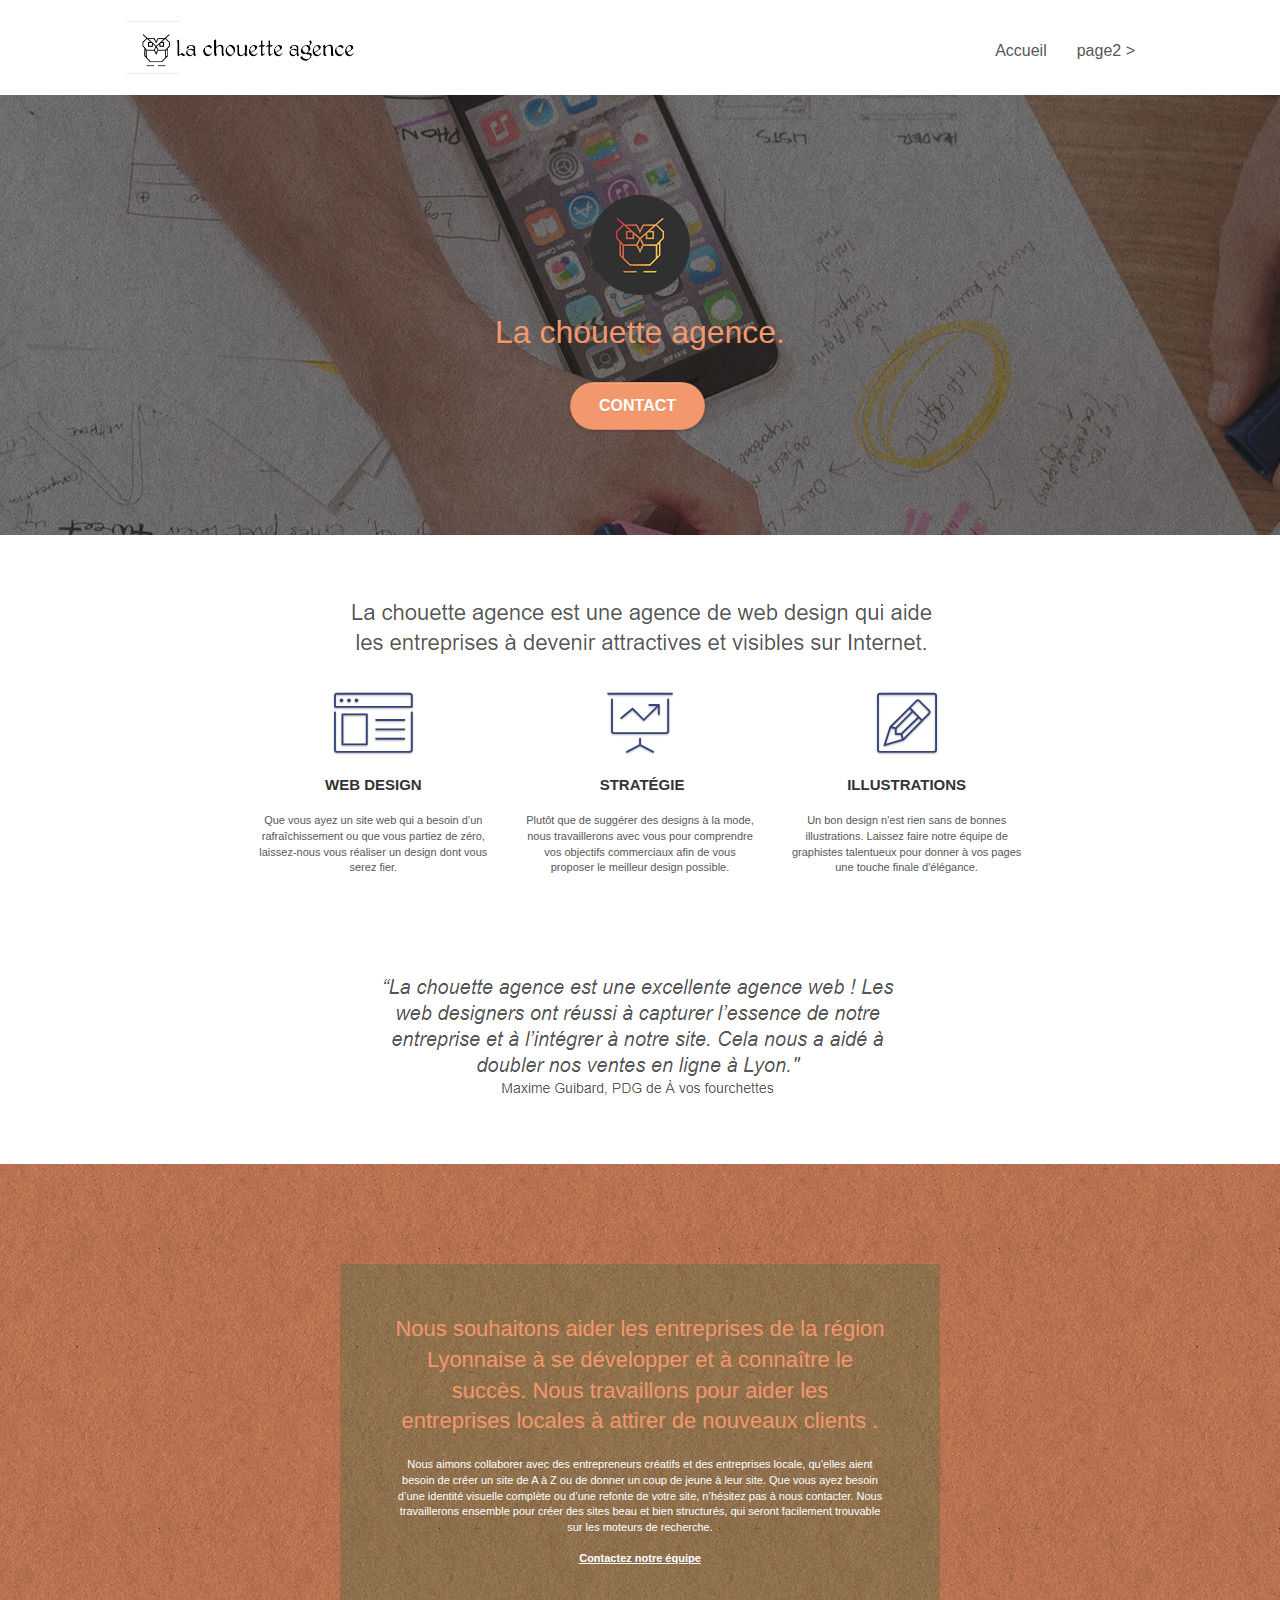
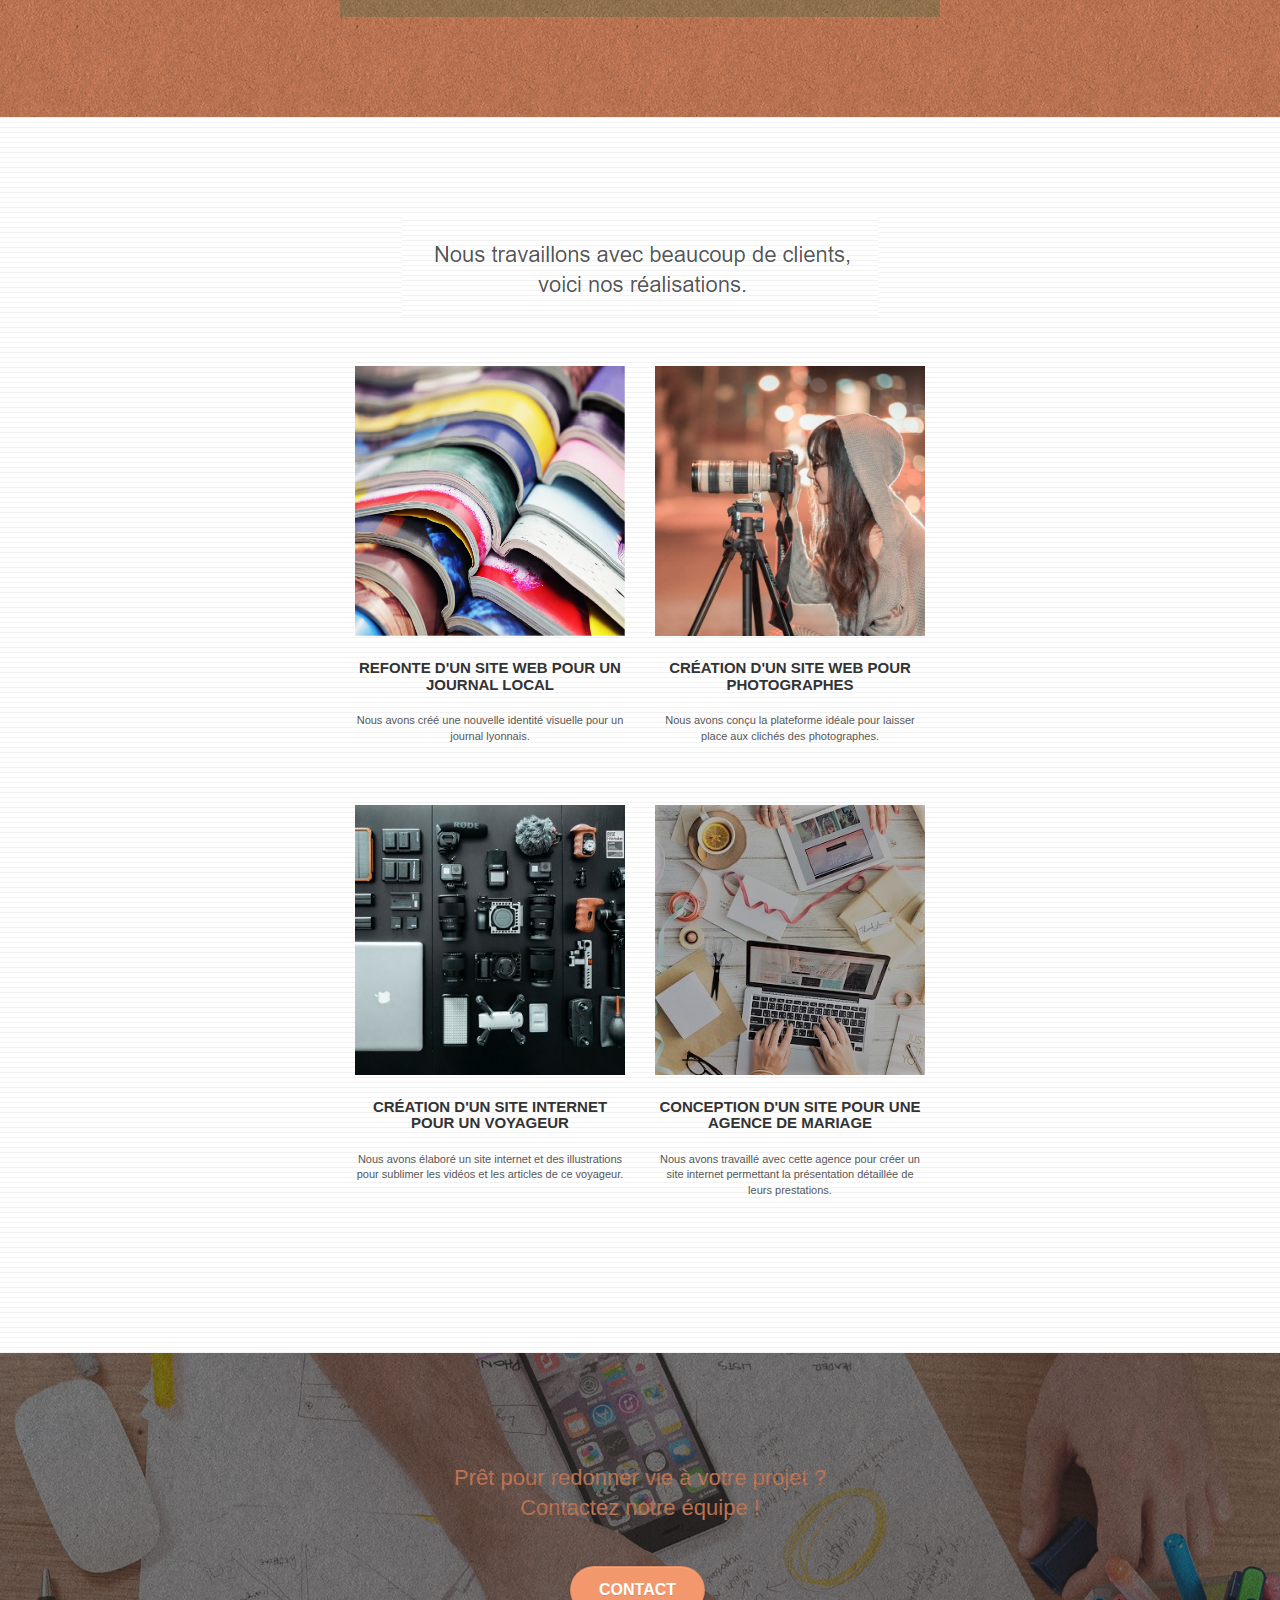
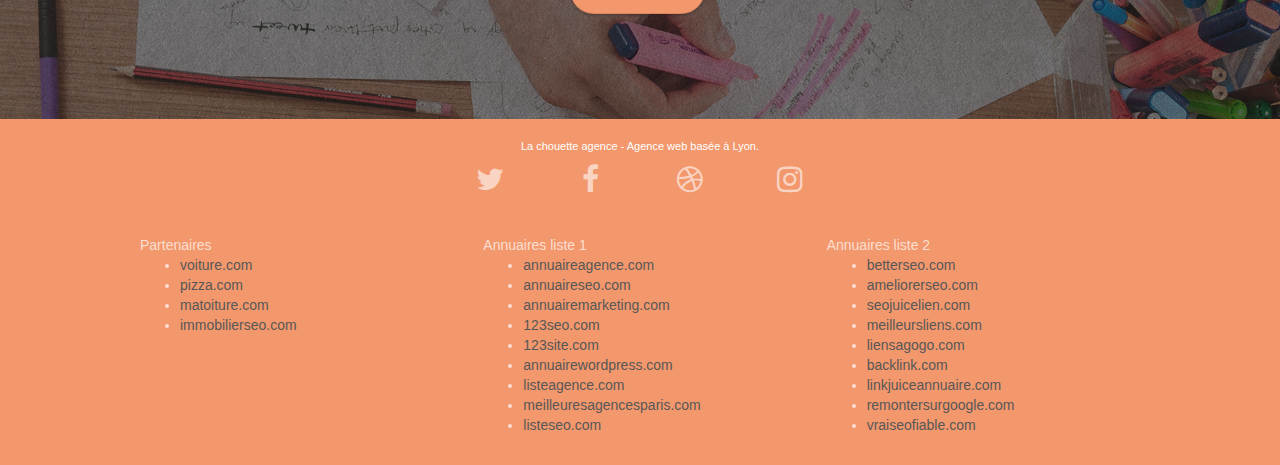
==== index.html @ 13bc39a5 "init with original files" ====
<!doctype html>
<html lang="Default">
<head>
    <meta charset="utf-8">
    <meta name="keywords" content="seo, google, site web, site internet, agence design paris, agence design, agence design,agence design,agence design,agence design,agence design,agence design,agence design,agence design">
    <meta name="description" content="">
    <meta name="viewport" content="width=device-width, initial-scale=1.0, viewport-fit=cover">
    <link rel="shortcut icon" type="image/png" href="favicon.jpg">
    
	<link rel="stylesheet" type="text/css" href="./css/bootstrap.css">
	<link rel="stylesheet" type="text/css" href="style.css">
	<link rel="stylesheet" type="text/css" href="./css/font-awesome.css">
	<link rel="stylesheet" type="text/css" href="./css/et-line.css">
	
    
	<script src="./js/jquery-2.1.0.js"></script>
	<script src="./js/bootstrap.js"></script>
	<script src="./js/blocs.js"></script>
	<script src="./js/jquery.touchSwipe.js" defer></script>
	<script src="./js/gmaps.js"></script>

    <title>.</title>

    
<!-- Analytics -->
 
<!-- Analytics END -->
    
</head>
<body>
<!-- Principal conteneur -->
<div class="page-container">
    
<!-- bloc-0 -->
<div class="bloc bgc-white l-bloc " id="bloc-0">
	<div class="container bloc-sm">

		<nav class="navbar row">
			<div class="navbar-header">
				<div class="keywords" style="color:#cccccc;font-size:1px;">Agence web à paris, stratégie web, web design, illustrations, design de site web, site web, web, internet, site internet, site</div>
				<a class="navbar-brand" href="index.html"><img src="img/la-chouette-agence.png" alt="paris web design logo agence web meilleure agence" height="40" /></a>
				<div class="keywords" style="color:#cccccc;font-size:1px;">Agence web à paris, stratégie web, web design, illustrations, design de site web, site web, web, internet, site internet, site</div>
				<button id="nav-toggle" type="button" class="ui-navbar-toggle navbar-toggle" data-toggle="collapse" data-target=".navbar-1">
					<span class="sr-only">Toggle navigation</span><span class="icon-bar"></span><span class="icon-bar"></span><span class="icon-bar"></span>
				</button>
			</div>
			<div class="collapse navbar-collapse navbar-1 special-dropdown-nav">
				<ul class="site-navigation nav navbar-nav">
					<li>
						<a href="index.html">Accueil</a>
					</li>
					<li>
					</li>
					<li>
						<a href="page2.html">page2 &gt;</a>
					</li>
				</ul>
			</div>
		</nav>
	</div>
</div>
<!-- bloc-0 END -->

<!-- bloc-1-presentation -->
<div class="bloc bgc-dark-slate-blue bg-banniere d-bloc bg-t-edge bloc-bg-texture texture-paper b-parallax" id="bloc-1-hero">
	<div class="container bloc-lg">
		<div class="row tight-width-whitespace">
			<div class="col-sm-12">
				<img src="img/logo.png" class="center-block image-resize-mode" width="100" alt="La chouette agence, agence web paris, création logo paris" />
				<h1 class="text-center hero-bloc-text tc-white ">
					La chouette agence.
				</h1>
				<div class="text-center">
					<a href="page2.html" class="btn btn-lg btn-clean btn-rd cta-hero btn-atomic-tangerine" id="cta-hero">Contact</a>
				</div>
			</div>
		</div>
	</div>
</div>
<!-- bloc-1-presentation END -->

<!-- bloc-2-services -->
<div class="bloc bgc-white l-bloc" id="bloc-2-services">
	<div class="container bloc-md">
		<div class="row">
			<div class="col-sm-12 text-center">
				<img alt="agence web, agence web paris, web design paris, stratégie web" src="img/title.png" />
			</div>
		</div>
		<div class="row voffset-lg med-width-whitespace">
			<div class="col-sm-4">
				<div class="text-center">
					<span class="et-icon-browser sm-shadow icon-dark-slate-blue icons icon-lg"></span>
				</div>
				<h3 class="mg-md text-center">
					Web design
				</h3>
				<p class="text-center ">
					Que vous ayez un site web qui a besoin d&rsquo;un rafraîchissement ou que vous partiez de zéro, laissez-nous vous réaliser un design dont vous serez fier.
				</p>
			</div>
			<div class="col-sm-4">
				<div class="text-center">
					<span class="et-icon-presentation sm-shadow icon-dark-slate-blue icons icon-lg"></span>
				</div>
				<h3 class="mg-md text-center">
					&nbsp;Stratégie
				</h3>
				<p class="text-center ">
					Plutôt que de suggérer des designs à la mode, nous travaillerons avec vous pour comprendre vos objectifs commerciaux afin de vous proposer le meilleur design possible.<br>
				</p>
			</div>
			<div class="col-sm-4">
				<div class="text-center">
					<span class="et-icon-edit sm-shadow icon-dark-slate-blue icons icon-lg"></span>
				</div>
				<h3 class="mg-md text-center">
					Illustrations
				</h3>
				<p class="text-center ">
					Un bon design n'est rien sans de bonnes illustrations. Laissez faire notre équipe de graphistes talentueux pour donner à vos pages une touche finale d'élégance.
				</p>
			</div>
		</div>
		<div class="row voffset-lg voffset">
			<div class="col-xs-12 col-md-8 col-md-offset-2 text-center">
				<img alt="agence web, agence web paris, web design paris, stratégie web" src="img/citation.png" />

			</div>
		</div>
	</div>
</div>
<!-- bloc-2-services END -->

<!-- bloc-3-what-i-do -->
<div class="bloc tc-white bgc-atomic-tangerine bg-presentation d-bloc bloc-bg-texture texture-paper b-parallax" id="bloc-3-what-i-do">
	<div class="container bloc-lg">
		<div class="row tight-width-whitespace black-background">
			<div class="col-sm-12">
				<h2 class="mg-md text-center tc-white">
					Nous souhaitons aider les entreprises de la région Lyonnaise à se développer et à connaître le succès. Nous travaillons pour aider les entreprises locales à attirer de nouveaux clients .<br>
				</h2>
				<p class="text-center white">
					Nous aimons collaborer avec des entrepreneurs créatifs et des entreprises locale, qu’elles aient besoin de créer un site de A à Z ou de donner un coup de jeune à leur site. Que vous ayez besoin d’une identité visuelle complète ou d’une refonte de votre site, n’hésitez pas à nous contacter. Nous travaillerons ensemble pour créer des sites beau et bien structurés, qui seront facilement trouvable sur les moteurs de recherche. <br><br><a class="ltc-white bold-link" href="page2.html">Contactez notre équipe</a><br>
				</p>
			</div>
		</div>
	</div>
</div>
<!-- bloc-3-what-i-do END -->

<!-- bloc-4-portfolio -->
<div class="bloc bgc-white bg-lines-h2-bg bg-repeat l-bloc" id="bloc-4-portfolio">
	<div class="container bloc-lg">
		<div class="row">
			<div class="col-sm-12 text-center">
				<img alt="agence web, agence web paris, web design paris, stratégie web" src="img/title2.png" />
			</div>
		</div>
		<div class="row tight-width-whitespace portfolio-row">
			<div class="col-sm-6">
				<a href="#" data-lightbox="img/1.jpg" data-gallery-id="gallery-1" data-caption="Refonte d'un site web pour un journal local" data-frame="snapshot-lb"><img src="img/1.jpg" alt="paris web design logo agence web meilleure agence et refonte site web journal" class="img-responsive portfolio-thumb" /></a>
				<h3 class="mg-md text-center">
					Refonte d'un site web pour un journal local
				</h3>
				<p class="text-center">
					Nous avons créé une nouvelle identité visuelle pour un journal lyonnais.
				</p>
			</div>
			<div class="col-sm-6">
				<a href="#" data-lightbox="img/2.jpg" data-gallery-id="gallery-1" data-caption="Création d'un site web pour photographes" data-frame="snapshot-lb"><img src="img/2.jpg" class="img-responsive portfolio-thumb" alt="paris web design logo agence web meilleure agence, Création d'un site web pour photographes" /></a>
				<h3 class="mg-md text-center">
					Création d'un site web pour photographes
				</h3>
				<p class="text-center">
					Nous avons conçu la plateforme idéale pour laisser place aux clichés des photographes.
				</p>
			</div>
		</div>
		<div class="row tight-width-whitespace portfolio-row">
			<div class="col-sm-6">
				<a href="#" data-lightbox="img/3.bmp" data-gallery-id="gallery-1" data-caption="Création d'un site internet pour un voyageur" data-frame="snapshot-lb"><img src="img/3.bmp" class="img-responsive portfolio-thumb" alt="paris web design logo agence web meilleure agence, Création d'un site web pour voyageur"/></a>
				<h3 class="mg-md text-center">
					Création d'un site internet pour un voyageur
				</h3>
				<p class="text-center">
					Nous avons élaboré un site internet et des illustrations pour sublimer les vidéos et les articles de ce voyageur.
				</p>
			</div>
			<div class="col-sm-6">
				<a href="#" data-lightbox="img/4.bmp" data-gallery-id="gallery-1" data-caption="Conception d'un site pour une agence de mariage" data-frame="snapshot-lb"><img src="img/4.bmp" class="img-responsive portfolio-thumb" alt="paris web design logo agence web meilleure agence, Création d'un site web pour agence de mariage" /></a>
				<h3 class="mg-md text-center">
					Conception d'un site pour une agence de mariage
				</h3>
				<p class="text-center">
					Nous avons travaillé avec cette agence pour créer un site internet permettant la présentation détaillée de leurs prestations.
				</p>
			</div>
		</div>
	</div>
</div>
<!-- bloc-4-portfolio END -->

<!-- bloc-5-cta -->
<div class="bloc bgc-dark-slate-blue bg-banniere d-bloc bloc-bg-texture texture-paper" id="bloc-5-cta">
	<div class="container bloc-lg">
		<div class="row">
			<h2 class="mg-md text-center tc-white">
				Prêt pour redonner vie à votre projet ?<br>Contactez notre équipe !
			</h2>
			<div class="col-sm-12 text-center">
				<a href="page2.html" class="btn btn-atomic-tangerine btn-clean btn-rd btn-lg cta-hero">Contact</a>
			</div>
		</div>
	</div>
</div>
<!-- bloc-5-cta END -->

<!-- Footer - bloc-8 -->
<div class="bloc bgc-atomic-tangerine d-bloc" id="bloc-8">
	<div class="container bloc-sm">
		<div class="row">
			<div class="col-sm-12">
				<p class="text-center white">
					La chouette agence - Agence web basée à Lyon.<br>
				</p>
				<div class="row row-no-gutters social">
					<div class="col-sm-3">
						<div class="text-center">
							<a class="social" href="index.html"><span class="fa fa-twitter icon-md"></span></a>
						</div>
					</div>
					<div class="col-sm-3">
						<div class="text-center">
							<a class="social" href="index.html"><span class="fa fa-facebook icon-md"></span></a>
						</div>
					</div>
					<div class="col-sm-3">
						<div class="text-center">
							<a class="social" href="index.html"><span class="fa fa-dribbble icon-md"></span></a>
						</div>
					</div>
					<div class="col-sm-3">
						<div class="text-center">
							<a class="social" href="index.html"><span class="fa fa-instagram icon-md"></span></a>
						</div>
					</div>
					<div class="keywords" style="color:#F3976C;">Agence web à paris, stratégie web, web design, illustrations, design de site web, site web, web, internet, site internet, site</div>
				</div>
				<div class="row">
					<div class="col-sm-4">
						Partenaires
							<ul>
								<li><a href="voiture.com">voiture.com</a></li>
								<li><a href="pizza.com">pizza.com</a></li>
								<li><a href="matoiture.com">matoiture.com</a></li>
								<li><a href="immobilierseo.com">immobilierseo.com</a></li>
							</ul>		
					</div>
					<div class="col-sm-4">
						Annuaires liste 1
						<ul>
							<li><a href="annuaireagence.com">annuaireagence.com</a></li>
							<li><a href="annuaireseo.com">annuaireseo.com</a></li>
							<li><a href="annuairemarketing.com">annuairemarketing.com</a></li>
							<li><a href="123seoture.com">123seo.com</a></li>
							<li><a href="123site.com">123site.com</a></li>
							<li><a href="annuairewordpress.com">annuairewordpress.com</a></li>
							<li><a href="listeagence.com">listeagence.com</a></li>
							<li><a href="meilleuresagencesparis.com">meilleuresagencesparis.com</a></li>
							<li><a href="listeseo.com">listeseo.com</a></li>
						</ul>
					</div>
					<div class="col-sm-4">
						Annuaires liste 2
						<ul>
							<li><a href="betterseo.com">betterseo.com</a></li>
							<li><a href="ameliorerseo.com">ameliorerseo.com</a></li>
							<li><a href="seojuicelien.com">seojuicelien.com</a></li>
							<li><a href="meilleursliens.com">meilleursliens.com</a></li>
							<li><a href="liensagogo.com">liensagogo.com</a></li>
							<li><a href="backlink.com">backlink.com</a></li>
							<li><a href="linkjuiceannuaire.com">linkjuiceannuaire.com</a></li>
							<li><a href="remontersurgoogle.com">remontersurgoogle.com</a></li>
							<li><a href="vraiseofiable.com">vraiseofiable.com</a></li>
						</ul>
					</div>
				</div>
			</div>
		</div>
	</div>
</div>
<!-- Footer - bloc-8 END -->

</div>
<!-- Principal conteneur END -->
    

</body>
</html>
---- style.css ----
body {
    margin: 0;
    padding: 0;
    background: #FFF;
    overflow-x: hidden;
    -webkit-font-smoothing: antialiased;
    -moz-osx-font-smoothing: grayscale;
}

a,
button {
    transition: all .3s ease-in-out;
    outline: none!important;
}

a:hover {
    text-decoration: none;
    cursor: pointer;
}

#page-loading-blocs-notifaction {
    position: fixed;
    top: 0;
    bottom: 0;
    width: 100%;
    z-index: 100000;
    background: #FFFFFF url("img/pageload-spinner.gif") no-repeat center center;
}

.bloc {
    width: 100%;
    clear: both;
    background: 50% 50% no-repeat;
    padding: 0 50px;
    -webkit-background-size: cover;
    -moz-background-size: cover;
    -o-background-size: cover;
    background-size: cover;
    position: relative;
}

.bloc .container {
    padding-left: 0;
    padding-right: 0;
}

.bloc-lg {
    padding: 100px 50px;
}

.bloc-md {
    padding: 50px;
}

.bloc-sm {
    padding: 20px 50px;
}

.bg-center,
.bg-l-edge,
.bg-r-edge,
.bg-t-edge,
.bg-b-edge,
.bg-tl-edge,
.bg-bl-edge,
.bg-tr-edge,
.bg-br-edge,
.bg-repeat {
    -webkit-background-size: auto!important;
    -moz-background-size: auto!important;
    -o-background-size: auto!important;
    background-size: auto!important;
}

.bg-repeat {
    background: repeat;
}

.bg-t-edge {
    background: top no-repeat;
}

.bloc-bg-texture::before {
    content: "";
    background-size: 2px 2px;
    position: absolute;
    top: 0;
    bottom: 0;
    left: 0;
    right: 0;
}

.texture-paper::before {
    background: url("img/texture-paper.png");
    background-size: 280px 280px;
}

.b-parallax {
    background-attachment: fixed;
}

.d-bloc {
    color: rgba(255, 255, 255, .7);
}

.d-bloc button:hover {
    color: rgba(255, 255, 255, .9);
}

.d-bloc .icon-round,
.d-bloc .icon-square,
.d-bloc .icon-rounded,
.d-bloc .icon-semi-rounded-a,
.d-bloc .icon-semi-rounded-b {
    border-color: rgba(255, 255, 255, .9);
}

.d-bloc .divider-h span {
    border-color: rgba(255, 255, 255, .2);
}

.d-bloc .a-btn,
.d-bloc .navbar a,
.d-bloc .navbar-brand,
.d-bloc a .icon-sm,
.d-bloc a .icon-md,
.d-bloc a .icon-lg,
.d-bloc a .icon-xl,
.d-bloc h1 a,
.d-bloc h2 a,
.d-bloc h3 a,
.d-bloc h4 a,
.d-bloc h5 a,
.d-bloc h6 a,
.d-bloc p a {
    color: rgba(255, 255, 255, .6);
}

.d-bloc .a-btn:hover,
.d-bloc .navbar a:hover,
.d-bloc .navbar-brand:hover,
.d-bloc a:hover .icon-sm,
.d-bloc a:hover .icon-md,
.d-bloc a:hover .icon-lg,
.d-bloc a:hover .icon-xl,
.d-bloc h1 a:hover,
.d-bloc h2 a:hover,
.d-bloc h3 a:hover,
.d-bloc h4 a:hover,
.d-bloc h5 a:hover,
.d-bloc h6 a:hover,
.d-bloc p a:hover {
    color: rgba(255, 255, 255, 1);
}

.d-bloc .navbar-toggle .icon-bar {
    background: rgba(255, 255, 255, 1);
}

.d-bloc .btn-wire,
.d-bloc .btn-wire:hover {
    color: rgba(255, 255, 255, 1);
    border-color: rgba(255, 255, 255, 1);
}

.d-bloc .panel {
    color: rgba(0, 0, 0, .5);
}

.d-bloc .panel button:hover {
    color: rgba(0, 0, 0, .7);
}

.d-bloc .panel icon {
    border-color: rgba(0, 0, 0, .7);
}

.d-bloc .panel .divider-h span {
    border-color: rgba(0, 0, 0, .1);
}

.d-bloc .panel .a-btn {
    color: rgba(0, 0, 0, .6);
}

.d-bloc .panel .a-btn:hover {
    color: rgba(0, 0, 0, 1);
}

.d-bloc .panel .btn-wire,
.d-bloc .panel .btn-wire:hover {
    color: rgba(0, 0, 0, .7);
    border-color: rgba(0, 0, 0, .3);
}

.d-bloc .panel,
.l-bloc {
    color: rgba(0, 0, 0, .5);
}

.d-bloc .panel button:hover,
.l-bloc button:hover {
    color: rgba(0, 0, 0, .7);
}

.l-bloc .icon-round,
.l-bloc .icon-square,
.l-bloc .icon-rounded,
.l-bloc .icon-semi-rounded-a,
.l-bloc .icon-semi-rounded-b {
    border-color: rgba(0, 0, 0, .7);
}

.d-bloc .panel .divider-h span,
.l-bloc .divider-h span {
    border-color: rgba(0, 0, 0, .1);
}

.d-bloc .panel .a-btn,
.l-bloc .a-btn,
.l-bloc .navbar a,
.l-bloc .navbar-brand,
.l-bloc a .icon-sm,
.l-bloc a .icon-md,
.l-bloc a .icon-lg,
.l-bloc a .icon-xl,
.l-bloc h1 a,
.l-bloc h2 a,
.l-bloc h3 a,
.l-bloc h4 a,
.l-bloc h5 a,
.l-bloc h6 a,
.l-bloc p a {
    color: rgba(0, 0, 0, .6);
}

.d-bloc .panel .a-btn:hover,
.l-bloc .a-btn:hover,
.l-bloc .navbar a:hover,
.l-bloc .navbar-brand:hover,
.l-bloc a:hover .icon-sm,
.l-bloc a:hover .icon-md,
.l-bloc a:hover .icon-lg,
.l-bloc a:hover .icon-xl,
.l-bloc h1 a:hover,
.l-bloc h2 a:hover,
.l-bloc h3 a:hover,
.l-bloc h4 a:hover,
.l-bloc h5 a:hover,
.l-bloc h6 a:hover,
.l-bloc p a:hover {
    color: rgba(0, 0, 0, 1);
}

.l-bloc .navbar-toggle .icon-bar {
    color: rgba(0, 0, 0, .6);
}

.d-bloc .panel .btn-wire,
.d-bloc .panel .btn-wire:hover,
.l-bloc .btn-wire,
.l-bloc .btn-wire:hover {
    color: rgba(0, 0, 0, .7);
    border-color: rgba(0, 0, 0, .3);
}

.voffset {
    margin-top: 30px;
}

.voffset-lg {
    margin-top: 80px;
}

.row-no-gutters {
    margin-right: 0;
    margin-left: 0;
}

.row.row-no-gutters > [class^="col-"],
.row.row-no-gutters > [class*=" col-"] {
    padding-right: 0;
    padding-left: 0;
}

#bloc-1-hero h1 {
    font-size: 32px;
}

.navbar {
    margin-bottom: 0;
    z-index: 1;
}

.navbar-brand {
    height: auto;
    padding: 3px 15px;
    font-size: 25px;
    font-weight: normal;
    font-weight: 600;
    line-height: 44px;
}

.navbar-brand img {
    max-height: 200px;
    margin: 0 5px 0 0;
    display: inline;
}

.navbar-brand img[src$=svg] {
    min-width: 100px;
}

.nav-center .navbar-brand img {
    margin: 0;
}

.navbar .nav {
    padding-top: 2px;
    margin-right: -16px;
    float: right;
    z-index: 1;
}

.nav > li {
    float: left;
    margin-top: 4px;
    font-size: 16px;
}

.navbar-nav .open .dropdown-menu > li > a {
    text-align: inherit;
}

.nav > li a:hover,
.nav > li a:focus {
    background: transparent;
}

.navbar-toggle {
    margin: 10px 10px 0 0;
    border: 0px;
}

.navbar-toggle:hover {
    background: transparent!important;
}

.navbar-toggle .icon-bar {
    background-color: rgba(0, 0, 0, .5);
    width: 26px;
}

.nav-invert .navbar .nav {
    float: left;
}

.nav-invert .navbar-header,
.nav-invert .navbar-brand {
    float: right;
    position: relative;
    z-index: 2;
}

@media (min-width: 768px) {
    .site-navigation {
        position: absolute;
        top: 50%;
        right: 20px;
        transform: translate(0, -50%);
        -webkit-transform: translateY(-50%);
    }
    .nav > li .dropdown-menu a,
    .nav > li .dropdown-menu a:hover {
        color: #484848;
    }
    .nav-invert .site-navigation {
        left: 0;
        right: 0;
    }
    .nav-center {
        text-align: center;
    }
    .nav-center .navbar-header {
        width: 100%;
    }
    .nav-center .navbar-header,
    .nav-center .navbar-brand,
    .nav-center .nav > li {
        float: none;
        display: inline-block;
    }
    .nav-center .site-navigation {
        position: relative;
        width: 100%;
        right: 0;
        margin-right: 0px;
        margin-top: 20px;
    }
    .nav-center.mini-nav .navbar-toggle {
        float: none;
        margin: 10px auto 0;
    }
}

.nav > li > .dropdown a {
    background: none!important;
    display: block;
    padding: 14px 15px;
}

nav .caret {
    margin: 0 5px;
}

.dropdown-menu .dropdown-menu {
    top: -8px;
    left: 100%;
}

.dropdown-menu .dropmenu-flow-right {
    top: 100%;
    left: 0;
    margin-left: -1px;
    border-top-left-radius: 0;
    border-top-right-radius: 0;
}

.dropdown-menu .dropdown span {
    border: 4px solid black;
    border-top-color: transparent;
    border-right-color: transparent;
    border-bottom-color: transparent;
    margin: 6px -5px 0 0!important;
    float: right;
}

.mg-md {
    margin-top: 10px;
    margin-bottom: 20px;
}

.mg-lg {
    margin-top: 10px;
    margin-bottom: 40px;
}

.btn {
    margin: 0 5px 5px 0;
}

.btn.pull-right {
    margin: 0 0 5px 5px;
}

.btn-d,
.btn-d:hover,
.btn-d:focus {
    color: #FFF;
    background: rgba(0, 0, 0, .3);
}

button {
    outline: none!important;
}

.btn-rd {
    border-radius: 40px;
}

.btn-clean {
    border: 1px solid rgba(0, 0, 0, .08);
    border-bottom-color: rgba(0, 0, 0, .1);
    text-shadow: 0 1px 0 rgba(0, 0, 1, .1);
    box-shadow: 0 1px 3px rgba(0, 0, 1, .25), inset 0 1px 0 0 rgba(255, 255, 255, .15);
}

.icon-md {
    font-size: 30px!important;
}

.icon-lg {
    font-size: 60px!important;
}

.sm-shadow {
    text-shadow: 0 1px 2px rgba(0, 0, 0, .3);
}

.panel-sq,
.panel-sq .panel-heading,
.panel-sq .panel-footer {
    border-radius: 0;
}

.panel-rd {
    border-radius: 30px;
}

.panel-rd .panel-heading {
    border-radius: 29px 29px 0 0;
}

.panel-rd .panel-footer {
    border-radius: 0 0 29px 29px;
}

.form-control {
    border-color: rgba(0, 0, 0, .1);
    box-shadow: none;
}

.scrollToTop {
    width: 40px;
    height: 40px;
    position: fixed;
    bottom: 20px;
    right: 20px;
    opacity: 0;
    z-index: 500;
    transition: all .3s ease-in-out;
}

.scrollToTop span {
    margin-top: 6px;
}

.showScrollTop {
    font-size: 14px;
    opacity: 1;
}

a[data-lightbox] {
    position: relative;
    display: block;
    text-align: center;
}

a[data-lightbox]:hover::before {
    content: "+";
    font-family: "HelveticaNeue-Light", "Helvetica Neue Light", "Helvetica Neue", Helvetica, Arial;
    font-size: 32px;
    width: 50px;
    height: 50px;
    margin-left: -25px;
    border-radius: 50%;
    background: rgba(0, 0, 0, .6);
    color: #FFF;
    font-weight: 100;
    z-index: 1;
    position: absolute;
    top: 50%;
    transform: translateY(-50%);
    -webkit-transform: translateY(-50%);
}

a[data-lightbox]:hover img {
    opacity: 0.6;
    -webkit-animation-fill-mode: none;
    animation-fill-mode: none;
}

#lightbox-modal {
    display: flex;
    align-items: center;
}

#lightbox-modal .modal-dialog {
    width: 90%;
    max-width: 900px;
    margin: 0 auto 0;
}

#lightbox-modal .modal-dialog img {
    max-height: 90vh;
    margin: 0 auto;
}

.lightbox-caption {
    padding: 20px;
    color: #FFF;
    background: rgba(0, 0, 0, .5);
    position: absolute;
    left: 15px;
    right: 15px;
    bottom: 5px;
}

.close-lightbox {
    color: #FFF;
    font-size: 30px;
    position: absolute;
    top: 20px;
    right: 20px;
    z-index: 20;
    background: rgba(0, 0, 0, .5);
    border: none;
    line-height: 30px;
    padding: 0 9px 5px;
    opacity: 0.3;
}

.close-lightbox:hover,
.next-lightbox:hover,
.prev-lightbox:hover {
    opacity: 1.0;
    color: #FFF;
}

.next-lightbox,
.prev-lightbox {
    font-size: 20px;
    color: rgba(255, 255, 255, .9);
    background: rgba(0, 0, 0, .5);
    transition: all .2s ease-in-out;
    position: absolute;
    top: 45%;
    z-index: 1;
    opacity: 0.4;
}

.next-lightbox {
    padding: 6px 8px 1px 13px;
    right: 25px;
}

.prev-lightbox {
    padding: 6px 13px 1px 10px;
    left: 25px;
}

.snapshot-lb .modal-body {
    padding-bottom: 45px;
}

.snapshot-lb .lightbox-caption {
    padding: 0;
    color: rgba(0, 0, 0, .5);
    background: none;
}

h1,
h2,
h3,
h4,
h5,
h6,
p,
label,
.btn,
a {
    font-family: "helvetica";
    font-weight: 400;
    color: #575757!important;
}

.container {
    max-width: 1000px;
}

.hero-bloc-text {
    font-size: 38px;
}

.hero-bloc-text-sub {
    font-size: 36px;
}

.statement-bloc-text {
    line-height: 26px;
    font-style: italic;
    font-size: 20px;
    text-align: center;
    font-weight: lighter;
    max-width: 520px;
    margin: auto auto auto auto;
}

p {
    font-size: 11px;
}

.tight-width-whitespace {
    max-width: 600px;
    margin: auto auto auto auto;
}

.h1 {
    font-size: 20px;
    font-family: "Open Sans";
}

.cta-hero {
    margin-top: 22px;
    color: #FFFFFF!important;
    text-transform: uppercase;
    padding: 12px 28px 12px 28px;
    font-size: 16px;
    font-weight: 700;
}

.social {
    max-width: 400px;
    margin: auto auto auto auto;
}

h2 {
    font-size: 22px;
    line-height: 1.4em;
}

h3 {
    font-size: 15px;
    text-transform: uppercase;
    font-weight: 700;
    color: #333333!important;
}

.med-width-whitespace {
    max-width: 800px;
    margin: auto auto auto auto;
    box-shadow: 0px 0px 0px #000000;
}

h1 {
    color: #333333!important;
}

h4 {
    color: #333333!important;
}

.icons {
    margin-bottom: 14px;
    margin-top: 24px;
}

.white {
    color: #FFFFFF!important;
}

.portfolio-thumb {
    margin-bottom: 24px;
}

.portfolio-row {
    margin-bottom: 44px;
    margin-top: 50px;
}

.avatar {
    box-shadow: 0px 4px 9px rgba(0, 0, 0, 0.3);
}

.black-background {
    background-color: rgba(165, 147, 99, 0.7);
    padding: 40px 40px 40px 40px;
}

.bold-link {
    font-weight: 900;
    text-decoration: underline!important;
}

.bgc-white {
    background-color: #FFFFFF;
}

.bgc-dark-slate-blue {
    background-color: #364577;
}

.bgc-atomic-tangerine {
    background-color: #F3976C;
}

.tc-white {
    color: #F3976C!important;
}

.btn-atomic-tangerine {
    background: #F3976C;
    color: #FFFFFF!important;
}

.btn-atomic-tangerine:hover {
    background: #c27956!important;
    color: #FFFFFF!important;
}

.ltc-white {
    color: #FFFFFF!important;
}

.ltc-white:hover {
    color: #cccccc!important;
}

.ltc-atomic-tangerine {
    color: #F3976C!important;
}

.ltc-atomic-tangerine:hover {
    color: #c27956!important;
}

.icon-dark-slate-blue {
    color: #364577!important;
    border-color: #364577!important;
}

.bg-dots-bg {
    background-image: url("img/dots-bg.png");
}

.bg-lines-h2-bg {
    background-image: url("img/lines-h2-bg.png");
}

.bg-banniere {
    background-image: url("img/la-chouette-agence-banniere.jpg");
}

.bg-presentation {
    background-image: url("img/image-de-presentation.bmp");
}

@media (max-width: 1024px) {
    .bloc {
        padding-left: 20px;
        padding-right: 20px;
    }
    .bloc.full-width-bloc,
    .bloc-tile-2.full-width-bloc .container,
    .bloc-tile-3.full-width-bloc .container,
    .bloc-tile-4.full-width-bloc .container {
        padding-left: 0;
        padding-right: 0;
    }
}

@media (max-width: 992px) and (min-width: 768px) {
    .navbar .nav {
        max-width: 80%
    }
    .nav-center.navbar .nav {
        max-width: 100%
    }
}

@media only screen and (min-device-width: 768px) and (max-device-width: 1024px) and (orientation: landscape) {
    .b-parallax {
        background-attachment: scroll;
    }
}

@media only screen and (min-device-width: 1024px) and (max-device-width: 1366px) and (-webkit-min-device-pixel-ratio: 1.5) {
    .b-parallax {
        background-attachment: scroll;
    }
}

@media (max-width: 991px) {
    .container {
        width: 100%;
    }
    .b-parallax {
        background-attachment: scroll;
    }
    .page-container,
    #hero-bloc {
        overflow-x: hidden;
        position: relative;
    }
    .bloc {
        padding-left: constant(safe-area-inset-left);
        padding-right: constant(safe-area-inset-right);
    }
    .bloc-group,
    .bloc-group .bloc {
        display: block;
        width: 100%;
    }
    .bloc-fill-screen .fill-bloc-top-edge,
    .bloc-fill-screen .fill-bloc-bottom-edge {
        padding: 0 20px;
        padding-left: constant(safe-area-inset-left);
        padding-right: constant(safe-area-inset-right);
    }
}

@media (max-width: 767px) {
    .page-container {
        overflow-x: hidden;
        position: relative;
    }
    h1,
    h2,
    h3,
    h4,
    h5,
    h6,
    p,
    #disqus_thread {
        padding-left: 10px!important;
        padding-right: 10px!important;
    }
    .b-parallax {
        background-attachment: scroll;
    }
    .navbar .nav {
        padding-top: 0;
        border-top: 1px solid rgba(0, 0, 0, .2);
        float: none!important;
    }
    .navbar.row {
        margin-left: 0;
        margin-right: 0;
    }
    .site-navigation {
        position: inherit;
        transform: none;
        -webkit-transform: none;
        -ms-transform: none;
    }
    .nav > li {
        margin-top: 0;
        border-bottom: 1px solid rgba(0, 0, 0, .1);
        background: rgba(0, 0, 0, .05);
        text-align: left;
        padding-left: 15px;
        width: 100%;
    }
    .nav > li:hover {
        background: rgba(0, 0, 0, .08);
    }
    .dropdown .dropdown a .caret {
        float: none;
        margin: 5px 0 0 10px!important;
        border: 4px solid black;
        border-bottom-color: transparent;
        border-right-color: transparent;
        border-left-color: transparent;
    }
    #hero-bloc .navbar .nav {
        background: rgba(0, 0, 0, .8);
    }
    #hero-bloc .navbar .nav a {
        color: rgba(255, 255, 255, .6);
    }
    .hero {
        padding: 50px 0;
    }
    .hero-nav {
        left: -1px;
        right: -1px;
    }
    .navbar-collapse {
        padding: 0;
        overflow-x: hidden;
        -webkit-box-shadow: none;
        box-shadow: none;
    }
    .navbar-brand img {
        max-height: 40px;
        width: auto;
    }
    .nav-invert .navbar-header {
        float: none;
        width: 100%;
    }
    .nav-invert .navbar-toggle {
        float: left;
        margin-left: 10px;
    }
    .bloc {
        padding-left: 0;
        padding-right: 0;
    }
    .bloc-xxl,
    .bloc-xl,
    .bloc-lg {
        padding: 40px 0;
    }
    .bloc-sm,
    .bloc-md {
        padding-left: 0;
        padding-right: 0;
    }
    .bloc-tile-2 .container,
    .bloc-tile-3 .container,
    .bloc-tile-4 .container,
    .bloc-fill-screen .fill-bloc-top-edge,
    .bloc-fill-screen .fill-bloc-bottom-edge {
        padding-left: 0;
        padding-right: 0;
    }
    .a-block {
        padding: 0 10px;
    }
    .btn-dwn {
        display: none;
    }
    .voffset {
        margin-top: 5px;
    }
    .voffset-md {
        margin-top: 20px;
    }
    .voffset-lg {
        margin-top: 30px;
    }
    form {
        padding: 5px;
    }
    .close-lightbox {
        display: inline-block;
    }
    .blocsapp-device-iphone5 {
        background-size: 216px 425px;
        padding-top: 60px;
        width: 216px;
        height: 425px;
    }
    .blocsapp-device-iphone5 img {
        width: 180px;
        height: 320px;
    }
}

@media (max-width: 400px) {
    .bloc {
        padding-left: 0;
        padding-right: 0;
    }
}

@media (max-width: 767px) {
    .bloc-mob-center-text {
        text-align: center;
    }
}
---- css/et-line.css ----
@font-face {
    font-family: et-line;
    src: url(../fonts/et-line.eot);
    src: url(../fonts/et-line.eot?#iefix) format('embedded-opentype'), url(../fonts/et-line.woff) format('woff'), url(../fonts/et-line.ttf) format('truetype'), url(../fonts/et-line.svg#et-line) format('svg');
    font-weight: 400;
    font-style: normal
}

.et-icon-adjustments,
.et-icon-alarmclock,
.et-icon-anchor,
.et-icon-aperture,
.et-icon-attachment,
.et-icon-bargraph,
.et-icon-basket,
.et-icon-beaker,
.et-icon-bike,
.et-icon-book-open,
.et-icon-briefcase,
.et-icon-browser,
.et-icon-calendar,
.et-icon-camera,
.et-icon-caution,
.et-icon-chat,
.et-icon-circle-compass,
.et-icon-clipboard,
.et-icon-clock,
.et-icon-cloud,
.et-icon-compass,
.et-icon-desktop,
.et-icon-dial,
.et-icon-document,
.et-icon-documents,
.et-icon-download,
.et-icon-dribbble,
.et-icon-edit,
.et-icon-envelope,
.et-icon-expand,
.et-icon-facebook,
.et-icon-flag,
.et-icon-focus,
.et-icon-gears,
.et-icon-genius,
.et-icon-gift,
.et-icon-global,
.et-icon-globe,
.et-icon-googleplus,
.et-icon-grid,
.et-icon-happy,
.et-icon-hazardous,
.et-icon-heart,
.et-icon-hotairballoon,
.et-icon-hourglass,
.et-icon-key,
.et-icon-laptop,
.et-icon-layers,
.et-icon-lifesaver,
.et-icon-lightbulb,
.et-icon-linegraph,
.et-icon-linkedin,
.et-icon-lock,
.et-icon-magnifying-glass,
.et-icon-map,
.et-icon-map-pin,
.et-icon-megaphone,
.et-icon-mic,
.et-icon-mobile,
.et-icon-newspaper,
.et-icon-notebook,
.et-icon-paintbrush,
.et-icon-paperclip,
.et-icon-pencil,
.et-icon-phone,
.et-icon-picture,
.et-icon-pictures,
.et-icon-piechart,
.et-icon-presentation,
.et-icon-pricetags,
.et-icon-printer,
.et-icon-profile-female,
.et-icon-profile-male,
.et-icon-puzzle,
.et-icon-quote,
.et-icon-recycle,
.et-icon-refresh,
.et-icon-ribbon,
.et-icon-rss,
.et-icon-sad,
.et-icon-scissors,
.et-icon-scope,
.et-icon-search,
.et-icon-shield,
.et-icon-speedometer,
.et-icon-strategy,
.et-icon-streetsign,
.et-icon-tablet,
.et-icon-target,
.et-icon-telescope,
.et-icon-toolbox,
.et-icon-tools,
.et-icon-tools-2,
.et-icon-trophy,
.et-icon-tumblr,
.et-icon-twitter,
.et-icon-upload,
.et-icon-video,
.et-icon-wallet,
.et-icon-wine {
    font-family: et-line;
    speak: none;
    font-style: normal;
    font-weight: 400;
    font-variant: normal;
    text-transform: none;
    line-height: 1;
    -webkit-font-smoothing: antialiased;
    -moz-osx-font-smoothing: grayscale;
    display: inline-block
}

.et-icon-mobile:before {
    content: "\e000"
}

.et-icon-laptop:before {
    content: "\e001"
}

.et-icon-desktop:before {
    content: "\e002"
}

.et-icon-tablet:before {
    content: "\e003"
}

.et-icon-phone:before {
    content: "\e004"
}

.et-icon-document:before {
    content: "\e005"
}

.et-icon-documents:before {
    content: "\e006"
}

.et-icon-search:before {
    content: "\e007"
}

.et-icon-clipboard:before {
    content: "\e008"
}

.et-icon-newspaper:before {
    content: "\e009"
}

.et-icon-notebook:before {
    content: "\e00a"
}

.et-icon-book-open:before {
    content: "\e00b"
}

.et-icon-browser:before {
    content: "\e00c"
}

.et-icon-calendar:before {
    content: "\e00d"
}

.et-icon-presentation:before {
    content: "\e00e"
}

.et-icon-picture:before {
    content: "\e00f"
}

.et-icon-pictures:before {
    content: "\e010"
}

.et-icon-video:before {
    content: "\e011"
}

.et-icon-camera:before {
    content: "\e012"
}

.et-icon-printer:before {
    content: "\e013"
}

.et-icon-toolbox:before {
    content: "\e014"
}

.et-icon-briefcase:before {
    content: "\e015"
}

.et-icon-wallet:before {
    content: "\e016"
}

.et-icon-gift:before {
    content: "\e017"
}

.et-icon-bargraph:before {
    content: "\e018"
}

.et-icon-grid:before {
    content: "\e019"
}

.et-icon-expand:before {
    content: "\e01a"
}

.et-icon-focus:before {
    content: "\e01b"
}

.et-icon-edit:before {
    content: "\e01c"
}

.et-icon-adjustments:before {
    content: "\e01d"
}

.et-icon-ribbon:before {
    content: "\e01e"
}

.et-icon-hourglass:before {
    content: "\e01f"
}

.et-icon-lock:before {
    content: "\e020"
}

.et-icon-megaphone:before {
    content: "\e021"
}

.et-icon-shield:before {
    content: "\e022"
}

.et-icon-trophy:before {
    content: "\e023"
}

.et-icon-flag:before {
    content: "\e024"
}

.et-icon-map:before {
    content: "\e025"
}

.et-icon-puzzle:before {
    content: "\e026"
}

.et-icon-basket:before {
    content: "\e027"
}

.et-icon-envelope:before {
    content: "\e028"
}

.et-icon-streetsign:before {
    content: "\e029"
}

.et-icon-telescope:before {
    content: "\e02a"
}

.et-icon-gears:before {
    content: "\e02b"
}

.et-icon-key:before {
    content: "\e02c"
}

.et-icon-paperclip:before {
    content: "\e02d"
}

.et-icon-attachment:before {
    content: "\e02e"
}

.et-icon-pricetags:before {
    content: "\e02f"
}

.et-icon-lightbulb:before {
    content: "\e030"
}

.et-icon-layers:before {
    content: "\e031"
}

.et-icon-pencil:before {
    content: "\e032"
}

.et-icon-tools:before {
    content: "\e033"
}

.et-icon-tools-2:before {
    content: "\e034"
}

.et-icon-scissors:before {
    content: "\e035"
}

.et-icon-paintbrush:before {
    content: "\e036"
}

.et-icon-magnifying-glass:before {
    content: "\e037"
}

.et-icon-circle-compass:before {
    content: "\e038"
}

.et-icon-linegraph:before {
    content: "\e039"
}

.et-icon-mic:before {
    content: "\e03a"
}

.et-icon-strategy:before {
    content: "\e03b"
}

.et-icon-beaker:before {
    content: "\e03c"
}

.et-icon-caution:before {
    content: "\e03d"
}

.et-icon-recycle:before {
    content: "\e03e"
}

.et-icon-anchor:before {
    content: "\e03f"
}

.et-icon-profile-male:before {
    content: "\e040"
}

.et-icon-profile-female:before {
    content: "\e041"
}

.et-icon-bike:before {
    content: "\e042"
}

.et-icon-wine:before {
    content: "\e043"
}

.et-icon-hotairballoon:before {
    content: "\e044"
}

.et-icon-globe:before {
    content: "\e045"
}

.et-icon-genius:before {
    content: "\e046"
}

.et-icon-map-pin:before {
    content: "\e047"
}

.et-icon-dial:before {
    content: "\e048"
}

.et-icon-chat:before {
    content: "\e049"
}

.et-icon-heart:before {
    content: "\e04a"
}

.et-icon-cloud:before {
    content: "\e04b"
}

.et-icon-upload:before {
    content: "\e04c"
}

.et-icon-download:before {
    content: "\e04d"
}

.et-icon-target:before {
    content: "\e04e"
}

.et-icon-hazardous:before {
    content: "\e04f"
}

.et-icon-piechart:before {
    content: "\e050"
}

.et-icon-speedometer:before {
    content: "\e051"
}

.et-icon-global:before {
    content: "\e052"
}

.et-icon-compass:before {
    content: "\e053"
}

.et-icon-lifesaver:before {
    content: "\e054"
}

.et-icon-clock:before {
    content: "\e055"
}

.et-icon-aperture:before {
    content: "\e056"
}

.et-icon-quote:before {
    content: "\e057"
}

.et-icon-scope:before {
    content: "\e058"
}

.et-icon-alarmclock:before {
    content: "\e059"
}

.et-icon-refresh:before {
    content: "\e05a"
}

.et-icon-happy:before {
    content: "\e05b"
}

.et-icon-sad:before {
    content: "\e05c"
}

.et-icon-facebook:before {
    content: "\e05d"
}

.et-icon-twitter:before {
    content: "\e05e"
}

.et-icon-googleplus:before {
    content: "\e05f"
}

.et-icon-rss:before {
    content: "\e060"
}

.et-icon-tumblr:before {
    content: "\e061"
}

.et-icon-linkedin:before {
    content: "\e062"
}

.et-icon-dribbble:before {
    content: "\e063"
}
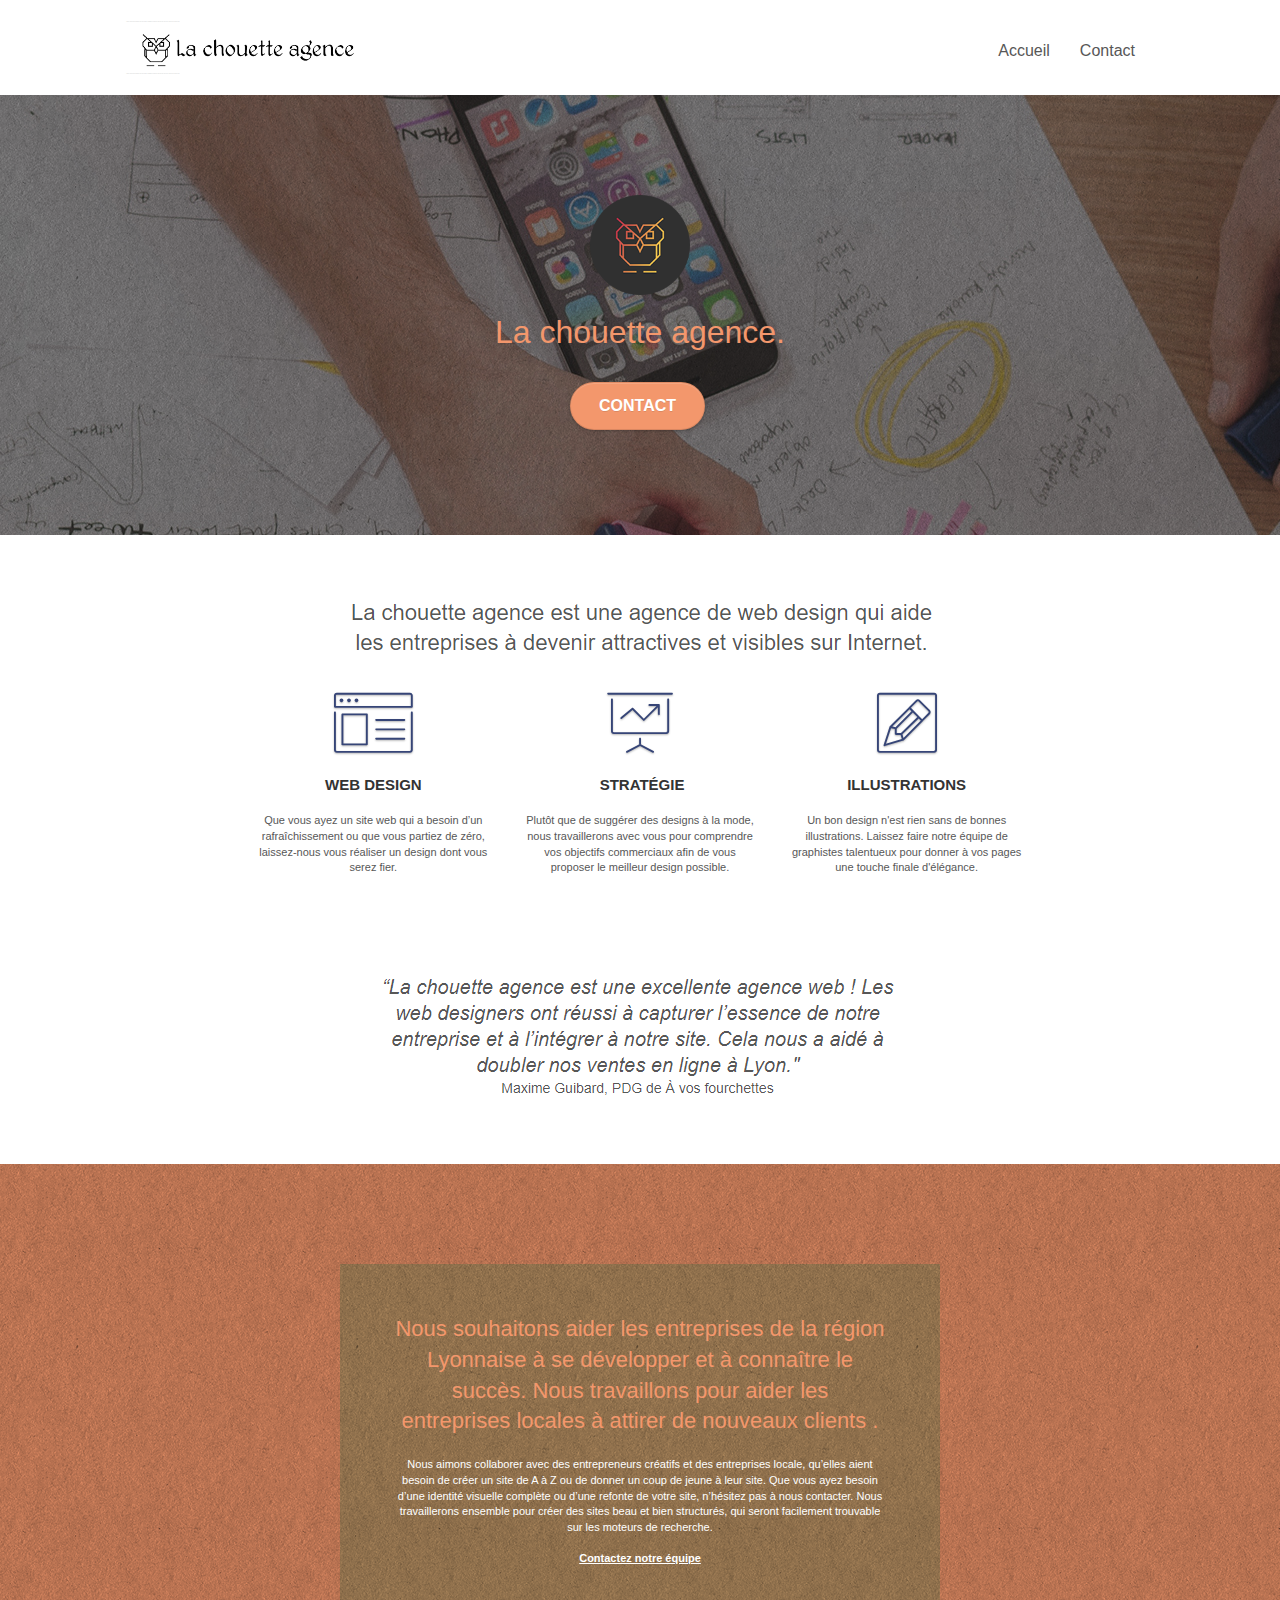
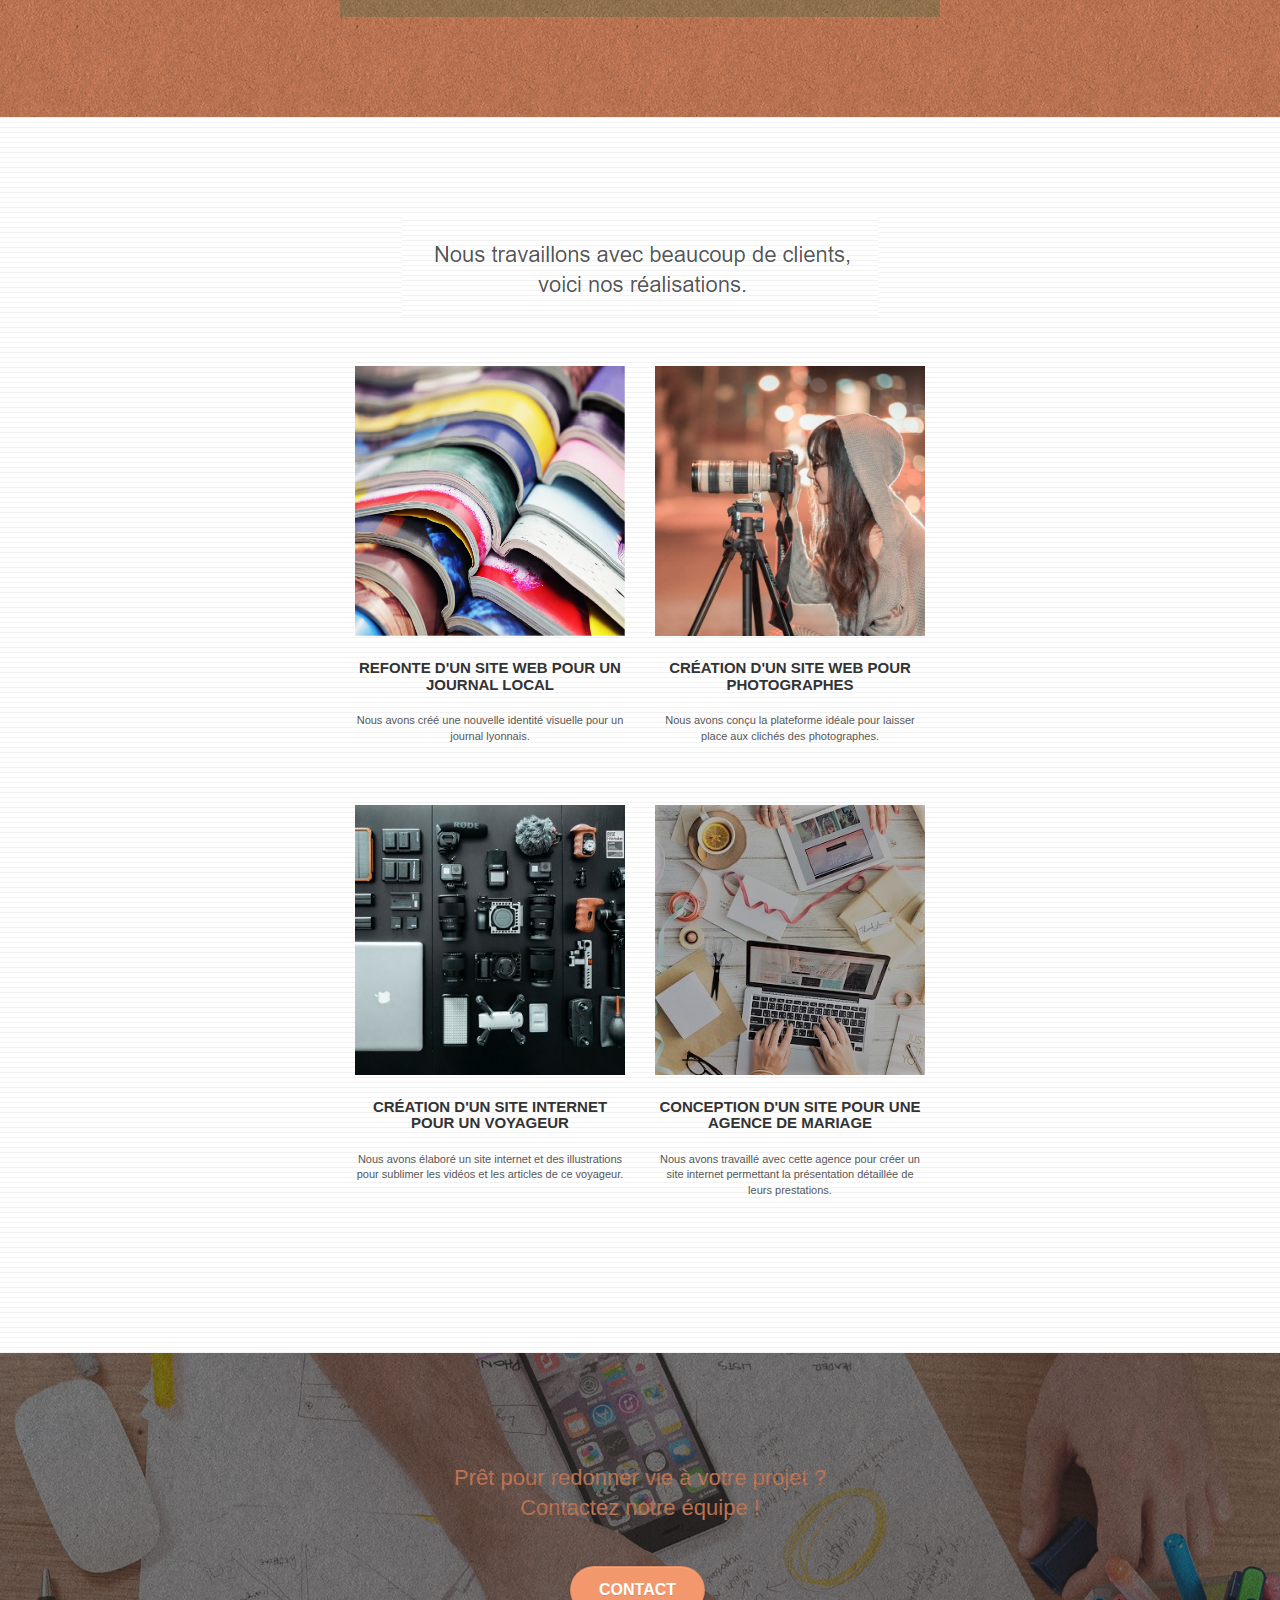
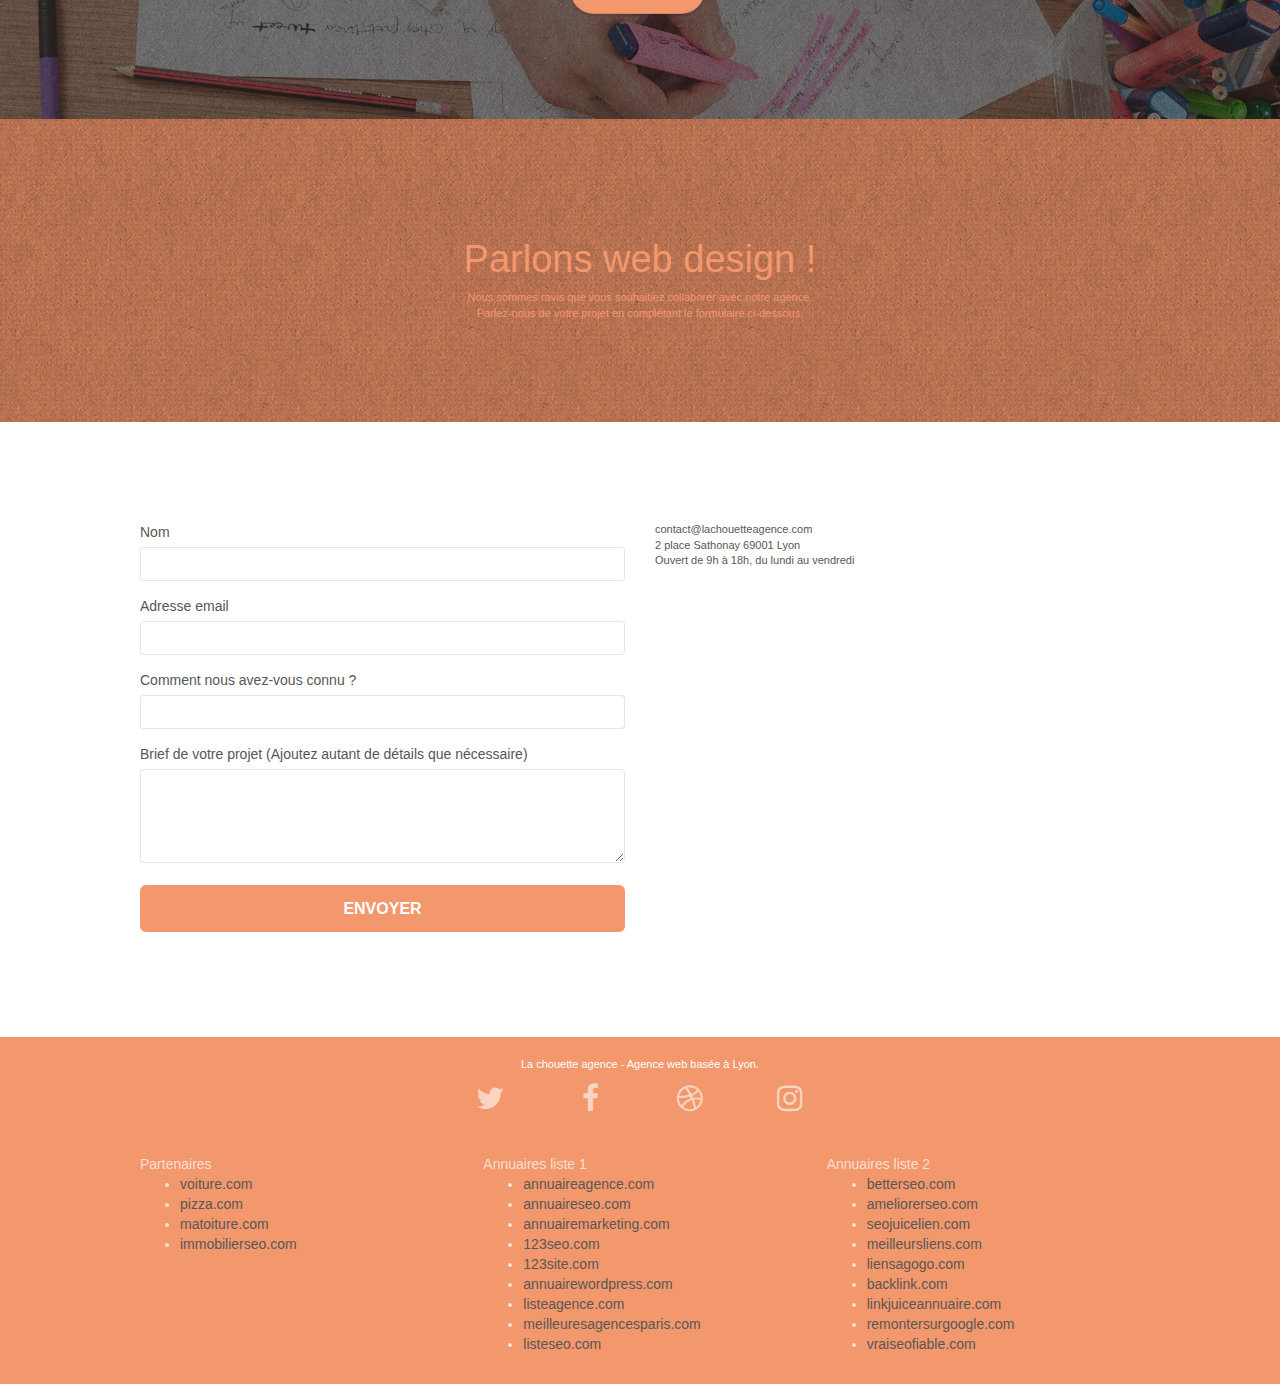
==== commit 1a743bfa: "move form to index.html and remove page2.html" ====
--- a/index.html
+++ b/index.html
@@ -1,300 +1,326 @@
-<!doctype html>
+<!DOCTYPE html>
 <html lang="Default">
-<head>
-    <meta charset="utf-8">
-    <meta name="keywords" content="seo, google, site web, site internet, agence design paris, agence design, agence design,agence design,agence design,agence design,agence design,agence design,agence design,agence design">
-    <meta name="description" content="">
-    <meta name="viewport" content="width=device-width, initial-scale=1.0, viewport-fit=cover">
-    <link rel="shortcut icon" type="image/png" href="favicon.jpg">
-    
-	<link rel="stylesheet" type="text/css" href="./css/bootstrap.css">
-	<link rel="stylesheet" type="text/css" href="style.css">
-	<link rel="stylesheet" type="text/css" href="./css/font-awesome.css">
-	<link rel="stylesheet" type="text/css" href="./css/et-line.css">
-	
-    
-	<script src="./js/jquery-2.1.0.js"></script>
-	<script src="./js/bootstrap.js"></script>
-	<script src="./js/blocs.js"></script>
-	<script src="./js/jquery.touchSwipe.js" defer></script>
-	<script src="./js/gmaps.js"></script>
-
-    <title>.</title>
-
-    
-<!-- Analytics -->
- 
-<!-- Analytics END -->
-    
-</head>
-<body>
-<!-- Principal conteneur -->
-<div class="page-container">
-    
-<!-- bloc-0 -->
-<div class="bloc bgc-white l-bloc " id="bloc-0">
-	<div class="container bloc-sm">
-
-		<nav class="navbar row">
-			<div class="navbar-header">
-				<div class="keywords" style="color:#cccccc;font-size:1px;">Agence web à paris, stratégie web, web design, illustrations, design de site web, site web, web, internet, site internet, site</div>
-				<a class="navbar-brand" href="index.html"><img src="img/la-chouette-agence.png" alt="paris web design logo agence web meilleure agence" height="40" /></a>
-				<div class="keywords" style="color:#cccccc;font-size:1px;">Agence web à paris, stratégie web, web design, illustrations, design de site web, site web, web, internet, site internet, site</div>
-				<button id="nav-toggle" type="button" class="ui-navbar-toggle navbar-toggle" data-toggle="collapse" data-target=".navbar-1">
-					<span class="sr-only">Toggle navigation</span><span class="icon-bar"></span><span class="icon-bar"></span><span class="icon-bar"></span>
-				</button>
-			</div>
-			<div class="collapse navbar-collapse navbar-1 special-dropdown-nav">
-				<ul class="site-navigation nav navbar-nav">
-					<li>
-						<a href="index.html">Accueil</a>
-					</li>
-					<li>
-					</li>
-					<li>
-						<a href="page2.html">page2 &gt;</a>
-					</li>
-				</ul>
-			</div>
-		</nav>
-	</div>
-</div>
-<!-- bloc-0 END -->
-
-<!-- bloc-1-presentation -->
-<div class="bloc bgc-dark-slate-blue bg-banniere d-bloc bg-t-edge bloc-bg-texture texture-paper b-parallax" id="bloc-1-hero">
-	<div class="container bloc-lg">
-		<div class="row tight-width-whitespace">
-			<div class="col-sm-12">
-				<img src="img/logo.png" class="center-block image-resize-mode" width="100" alt="La chouette agence, agence web paris, création logo paris" />
-				<h1 class="text-center hero-bloc-text tc-white ">
-					La chouette agence.
-				</h1>
-				<div class="text-center">
-					<a href="page2.html" class="btn btn-lg btn-clean btn-rd cta-hero btn-atomic-tangerine" id="cta-hero">Contact</a>
-				</div>
-			</div>
+	<head>
+		<meta charset="utf-8" />
+		<meta
+			name="keywords"
+			content="seo, google, site web, site internet, agence design paris, agence design, agence design,agence design,agence design,agence design,agence design,agence design,agence design,agence design"
+		/>
+		<meta name="description" content="" />
+		<meta name="viewport" content="width=device-width, initial-scale=1.0, viewport-fit=cover" />
+		<link rel="shortcut icon" type="image/png" href="favicon.jpg" />
+
+		<link rel="stylesheet" type="text/css" href="./css/bootstrap.css" />
+		<link rel="stylesheet" type="text/css" href="style.css" />
+		<link rel="stylesheet" type="text/css" href="./css/font-awesome.css" />
+		<link rel="stylesheet" type="text/css" href="./css/et-line.css" />
+
+		<script src="./js/jquery-2.1.0.js"></script>
+		<script src="./js/bootstrap.js"></script>
+		<script src="./js/blocs.js"></script>
+		<script src="./js/jquery.touchSwipe.js" defer></script>
+		<script src="./js/gmaps.js"></script>
+		<script src="./js/jqBootstrapValidation.js"></script>
+		<script src="./js/formHandler.js"></script>
+
+		<title>.</title>
+
+		<!-- Analytics -->
+
+		<!-- Analytics END -->
+	</head>
+	<body>
+		<!-- Principal conteneur -->
+		<div class="page-container">
+			<!-- bloc-0 -->
+			<div class="bloc bgc-white l-bloc" id="bloc-0">
+				<div class="container bloc-sm">
+					<nav class="navbar row">
+						<div class="navbar-header">
+							<div class="keywords" style="color: #cccccc; font-size: 1px">
+								Agence web à paris, stratégie web, web design, illustrations, design de site web, site web, web, internet, site internet, site
+							</div>
+							<a class="navbar-brand" href="index.html"><img src="img/la-chouette-agence.png" alt="paris web design logo agence web meilleure agence" height="40" /></a>
+							<div class="keywords" style="color: #cccccc; font-size: 1px">
+								Agence web à paris, stratégie web, web design, illustrations, design de site web, site web, web, internet, site internet, site
+							</div>
+							<button id="nav-toggle" type="button" class="ui-navbar-toggle navbar-toggle" data-toggle="collapse" data-target=".navbar-1">
+								<span class="sr-only">Toggle navigation</span><span class="icon-bar"></span><span class="icon-bar"></span><span class="icon-bar"></span>
+							</button>
+						</div>
+						<div class="collapse navbar-collapse navbar-1 special-dropdown-nav">
+							<ul class="site-navigation nav navbar-nav">
+								<li>
+									<a href="index.html">Accueil</a>
+								</li>
+								<li></li>
+								<li>
+									<a href="#contact">Contact</a>
+								</li>
+							</ul>
+						</div>
+					</nav>
+				</div>
+			</div>
+			<!-- bloc-0 END -->
+
+			<!-- bloc-1-presentation -->
+			<div class="bloc bgc-dark-slate-blue bg-banniere d-bloc bg-t-edge bloc-bg-texture texture-paper b-parallax" id="bloc-1-hero">
+				<div class="container bloc-lg">
+					<div class="row tight-width-whitespace">
+						<div class="col-sm-12">
+							<img src="img/logo.png" class="center-block image-resize-mode" width="100" alt="La chouette agence, agence web paris, création logo paris" />
+							<h1 class="text-center hero-bloc-text tc-white">La chouette agence.</h1>
+							<div class="text-center">
+								<a href="#contact" class="btn btn-lg btn-clean btn-rd cta-hero btn-atomic-tangerine" id="cta-hero">Contact</a>
+							</div>
+						</div>
+					</div>
+				</div>
+			</div>
+			<!-- bloc-1-presentation END -->
+
+			<!-- bloc-2-services -->
+			<div class="bloc bgc-white l-bloc" id="bloc-2-services">
+				<div class="container bloc-md">
+					<div class="row">
+						<div class="col-sm-12 text-center">
+							<img alt="agence web, agence web paris, web design paris, stratégie web" src="img/title.png" />
+						</div>
+					</div>
+					<div class="row voffset-lg med-width-whitespace">
+						<div class="col-sm-4">
+							<div class="text-center">
+								<span class="et-icon-browser sm-shadow icon-dark-slate-blue icons icon-lg"></span>
+							</div>
+							<h3 class="mg-md text-center">Web design</h3>
+							<p class="text-center">Que vous ayez un site web qui a besoin d&rsquo;un rafraîchissement ou que vous partiez de zéro, laissez-nous vous réaliser un design dont vous serez fier.</p>
+						</div>
+						<div class="col-sm-4">
+							<div class="text-center">
+								<span class="et-icon-presentation sm-shadow icon-dark-slate-blue icons icon-lg"></span>
+							</div>
+							<h3 class="mg-md text-center">&nbsp;Stratégie</h3>
+							<p class="text-center">
+								Plutôt que de suggérer des designs à la mode, nous travaillerons avec vous pour comprendre vos objectifs commerciaux afin de vous proposer le meilleur design possible.<br />
+							</p>
+						</div>
+						<div class="col-sm-4">
+							<div class="text-center">
+								<span class="et-icon-edit sm-shadow icon-dark-slate-blue icons icon-lg"></span>
+							</div>
+							<h3 class="mg-md text-center">Illustrations</h3>
+							<p class="text-center">Un bon design n'est rien sans de bonnes illustrations. Laissez faire notre équipe de graphistes talentueux pour donner à vos pages une touche finale d'élégance.</p>
+						</div>
+					</div>
+					<div class="row voffset-lg voffset">
+						<div class="col-xs-12 col-md-8 col-md-offset-2 text-center">
+							<img alt="agence web, agence web paris, web design paris, stratégie web" src="img/citation.png" />
+						</div>
+					</div>
+				</div>
+			</div>
+			<!-- bloc-2-services END -->
+
+			<!-- bloc-3-what-i-do -->
+			<div class="bloc tc-white bgc-atomic-tangerine bg-presentation d-bloc bloc-bg-texture texture-paper b-parallax" id="bloc-3-what-i-do">
+				<div class="container bloc-lg">
+					<div class="row tight-width-whitespace black-background">
+						<div class="col-sm-12">
+							<h2 class="mg-md text-center tc-white">
+								Nous souhaitons aider les entreprises de la région Lyonnaise à se développer et à connaître le succès. Nous travaillons pour aider les entreprises locales à attirer de nouveaux clients
+								.<br />
+							</h2>
+							<p class="text-center white">
+								Nous aimons collaborer avec des entrepreneurs créatifs et des entreprises locale, qu’elles aient besoin de créer un site de A à Z ou de donner un coup de jeune à leur site. Que vous ayez
+								besoin d’une identité visuelle complète ou d’une refonte de votre site, n’hésitez pas à nous contacter. Nous travaillerons ensemble pour créer des sites beau et bien structurés, qui seront
+								facilement trouvable sur les moteurs de recherche. <br /><br /><a class="ltc-white bold-link" href="#contact">Contactez notre équipe</a><br />
+							</p>
+						</div>
+					</div>
+				</div>
+			</div>
+			<!-- bloc-3-what-i-do END -->
+
+			<!-- bloc-4-portfolio -->
+			<div class="bloc bgc-white bg-lines-h2-bg bg-repeat l-bloc" id="bloc-4-portfolio">
+				<div class="container bloc-lg">
+					<div class="row">
+						<div class="col-sm-12 text-center">
+							<img alt="agence web, agence web paris, web design paris, stratégie web" src="img/title2.png" />
+						</div>
+					</div>
+					<div class="row tight-width-whitespace portfolio-row">
+						<div class="col-sm-6">
+							<a href="#" data-lightbox="img/1.jpg" data-gallery-id="gallery-1" data-caption="Refonte d'un site web pour un journal local" data-frame="snapshot-lb"
+								><img src="img/1.jpg" alt="paris web design logo agence web meilleure agence et refonte site web journal" class="img-responsive portfolio-thumb"
+							/></a>
+							<h3 class="mg-md text-center">Refonte d'un site web pour un journal local</h3>
+							<p class="text-center">Nous avons créé une nouvelle identité visuelle pour un journal lyonnais.</p>
+						</div>
+						<div class="col-sm-6">
+							<a href="#" data-lightbox="img/2.jpg" data-gallery-id="gallery-1" data-caption="Création d'un site web pour photographes" data-frame="snapshot-lb"
+								><img src="img/2.jpg" class="img-responsive portfolio-thumb" alt="paris web design logo agence web meilleure agence, Création d'un site web pour photographes"
+							/></a>
+							<h3 class="mg-md text-center">Création d'un site web pour photographes</h3>
+							<p class="text-center">Nous avons conçu la plateforme idéale pour laisser place aux clichés des photographes.</p>
+						</div>
+					</div>
+					<div class="row tight-width-whitespace portfolio-row">
+						<div class="col-sm-6">
+							<a href="#" data-lightbox="img/3.bmp" data-gallery-id="gallery-1" data-caption="Création d'un site internet pour un voyageur" data-frame="snapshot-lb"
+								><img src="img/3.bmp" class="img-responsive portfolio-thumb" alt="paris web design logo agence web meilleure agence, Création d'un site web pour voyageur"
+							/></a>
+							<h3 class="mg-md text-center">Création d'un site internet pour un voyageur</h3>
+							<p class="text-center">Nous avons élaboré un site internet et des illustrations pour sublimer les vidéos et les articles de ce voyageur.</p>
+						</div>
+						<div class="col-sm-6">
+							<a href="#" data-lightbox="img/4.bmp" data-gallery-id="gallery-1" data-caption="Conception d'un site pour une agence de mariage" data-frame="snapshot-lb"
+								><img src="img/4.bmp" class="img-responsive portfolio-thumb" alt="paris web design logo agence web meilleure agence, Création d'un site web pour agence de mariage"
+							/></a>
+							<h3 class="mg-md text-center">Conception d'un site pour une agence de mariage</h3>
+							<p class="text-center">Nous avons travaillé avec cette agence pour créer un site internet permettant la présentation détaillée de leurs prestations.</p>
+						</div>
+					</div>
+				</div>
+			</div>
+			<!-- bloc-4-portfolio END -->
+
+			<!-- bloc-5-cta -->
+			<div class="bloc bgc-dark-slate-blue bg-banniere d-bloc bloc-bg-texture texture-paper" id="bloc-5-cta">
+				<div class="container bloc-lg">
+					<div class="row">
+						<h2 class="mg-md text-center tc-white">Prêt pour redonner vie à votre projet ?<br />Contactez notre équipe !</h2>
+						<div class="col-sm-12 text-center">
+							<a href="#contact" class="btn btn-atomic-tangerine btn-clean btn-rd btn-lg cta-hero">Contact</a>
+						</div>
+					</div>
+				</div>
+			</div>
+			<!-- bloc-5-cta END -->
+
+			<!-- bloc-6 -->
+			<div class="bloc bg-dots-bg bg-repeat bgc-atomic-tangerine d-bloc bloc-bg-texture texture-paper" id="contact">
+				<div class="container bloc-lg">
+					<div class="row">
+						<div class="col-sm-12">
+							<h1 class="text-center hero-bloc-text tc-white">Parlons web design !</h1>
+							<p class="text-center mg-lg tc-white tight-width-whitespace">
+								Nous sommes ravis que vous souhaitiez collaborer avec notre agence.<br />
+								Parlez-nous de votre projet en complétant le formulaire ci-dessous.
+							</p>
+						</div>
+					</div>
+				</div>
+			</div>
+			<!-- bloc-6 END -->
+
+			<!-- bloc-7 -->
+			<div class="bloc bgc-white l-bloc" id="bloc-7">
+				<div class="container bloc-lg">
+					<div class="row">
+						<div class="col-sm-6">
+							<form id="form_1" novalidate success-msg="Your message has been sent." fail-msg="Sorry it seems that our mail server is not responding, Sorry for the inconvenience!">
+								<div class="form-group">
+									<label> Nom </label>
+									<input id="name" class="form-control" required />
+								</div>
+								<div class="form-group">
+									<label> Adresse email </label>
+									<input id="email" class="form-control" type="email" required />
+								</div>
+								<div class="form-group">
+									<label> Comment nous avez-vous connu ? </label>
+									<input class="form-control" type="email" required id="input_504" />
+								</div>
+								<div class="form-group">
+									<label> Brief de votre projet (Ajoutez autant de détails que nécessaire)<br /> </label><textarea id="message" class="form-control" rows="4" cols="50" required></textarea>
+								</div>
+								<button class="bloc-button btn btn-lg btn-block cta-hero btn-atomic-tangerine" type="submit">Envoyer</button>
+							</form>
+						</div>
+						<div class="col-sm-6">
+							<p>contact@lachouetteagence.com<br />2 place Sathonay 69001 Lyon<br />Ouvert de 9h à 18h, du lundi au vendredi<br /></p>
+						</div>
+					</div>
+				</div>
+			</div>
+			<!-- bloc-7 END -->
+
+			<!-- Footer - bloc-8 -->
+			<div class="bloc bgc-atomic-tangerine d-bloc" id="bloc-8">
+				<div class="container bloc-sm">
+					<div class="row">
+						<div class="col-sm-12">
+							<p class="text-center white">La chouette agence - Agence web basée à Lyon.<br /></p>
+							<div class="row row-no-gutters social">
+								<div class="col-sm-3">
+									<div class="text-center">
+										<a class="social" href="index.html"><span class="fa fa-twitter icon-md"></span></a>
+									</div>
+								</div>
+								<div class="col-sm-3">
+									<div class="text-center">
+										<a class="social" href="index.html"><span class="fa fa-facebook icon-md"></span></a>
+									</div>
+								</div>
+								<div class="col-sm-3">
+									<div class="text-center">
+										<a class="social" href="index.html"><span class="fa fa-dribbble icon-md"></span></a>
+									</div>
+								</div>
+								<div class="col-sm-3">
+									<div class="text-center">
+										<a class="social" href="index.html"><span class="fa fa-instagram icon-md"></span></a>
+									</div>
+								</div>
+								<div class="keywords" style="color: #f3976c">Agence web à paris, stratégie web, web design, illustrations, design de site web, site web, web, internet, site internet, site</div>
+							</div>
+							<div class="row">
+								<div class="col-sm-4">
+									Partenaires
+									<ul>
+										<li><a href="voiture.com">voiture.com</a></li>
+										<li><a href="pizza.com">pizza.com</a></li>
+										<li><a href="matoiture.com">matoiture.com</a></li>
+										<li><a href="immobilierseo.com">immobilierseo.com</a></li>
+									</ul>
+								</div>
+								<div class="col-sm-4">
+									Annuaires liste 1
+									<ul>
+										<li><a href="annuaireagence.com">annuaireagence.com</a></li>
+										<li><a href="annuaireseo.com">annuaireseo.com</a></li>
+										<li><a href="annuairemarketing.com">annuairemarketing.com</a></li>
+										<li><a href="123seoture.com">123seo.com</a></li>
+										<li><a href="123site.com">123site.com</a></li>
+										<li><a href="annuairewordpress.com">annuairewordpress.com</a></li>
+										<li><a href="listeagence.com">listeagence.com</a></li>
+										<li><a href="meilleuresagencesparis.com">meilleuresagencesparis.com</a></li>
+										<li><a href="listeseo.com">listeseo.com</a></li>
+									</ul>
+								</div>
+								<div class="col-sm-4">
+									Annuaires liste 2
+									<ul>
+										<li><a href="betterseo.com">betterseo.com</a></li>
+										<li><a href="ameliorerseo.com">ameliorerseo.com</a></li>
+										<li><a href="seojuicelien.com">seojuicelien.com</a></li>
+										<li><a href="meilleursliens.com">meilleursliens.com</a></li>
+										<li><a href="liensagogo.com">liensagogo.com</a></li>
+										<li><a href="backlink.com">backlink.com</a></li>
+										<li><a href="linkjuiceannuaire.com">linkjuiceannuaire.com</a></li>
+										<li><a href="remontersurgoogle.com">remontersurgoogle.com</a></li>
+										<li><a href="vraiseofiable.com">vraiseofiable.com</a></li>
+									</ul>
+								</div>
+							</div>
+						</div>
+					</div>
+				</div>
+			</div>
+			<!-- Footer - bloc-8 END -->
 		</div>
-	</div>
-</div>
-<!-- bloc-1-presentation END -->
-
-<!-- bloc-2-services -->
-<div class="bloc bgc-white l-bloc" id="bloc-2-services">
-	<div class="container bloc-md">
-		<div class="row">
-			<div class="col-sm-12 text-center">
-				<img alt="agence web, agence web paris, web design paris, stratégie web" src="img/title.png" />
-			</div>
-		</div>
-		<div class="row voffset-lg med-width-whitespace">
-			<div class="col-sm-4">
-				<div class="text-center">
-					<span class="et-icon-browser sm-shadow icon-dark-slate-blue icons icon-lg"></span>
-				</div>
-				<h3 class="mg-md text-center">
-					Web design
-				</h3>
-				<p class="text-center ">
-					Que vous ayez un site web qui a besoin d&rsquo;un rafraîchissement ou que vous partiez de zéro, laissez-nous vous réaliser un design dont vous serez fier.
-				</p>
-			</div>
-			<div class="col-sm-4">
-				<div class="text-center">
-					<span class="et-icon-presentation sm-shadow icon-dark-slate-blue icons icon-lg"></span>
-				</div>
-				<h3 class="mg-md text-center">
-					&nbsp;Stratégie
-				</h3>
-				<p class="text-center ">
-					Plutôt que de suggérer des designs à la mode, nous travaillerons avec vous pour comprendre vos objectifs commerciaux afin de vous proposer le meilleur design possible.<br>
-				</p>
-			</div>
-			<div class="col-sm-4">
-				<div class="text-center">
-					<span class="et-icon-edit sm-shadow icon-dark-slate-blue icons icon-lg"></span>
-				</div>
-				<h3 class="mg-md text-center">
-					Illustrations
-				</h3>
-				<p class="text-center ">
-					Un bon design n'est rien sans de bonnes illustrations. Laissez faire notre équipe de graphistes talentueux pour donner à vos pages une touche finale d'élégance.
-				</p>
-			</div>
-		</div>
-		<div class="row voffset-lg voffset">
-			<div class="col-xs-12 col-md-8 col-md-offset-2 text-center">
-				<img alt="agence web, agence web paris, web design paris, stratégie web" src="img/citation.png" />
-
-			</div>
-		</div>
-	</div>
-</div>
-<!-- bloc-2-services END -->
-
-<!-- bloc-3-what-i-do -->
-<div class="bloc tc-white bgc-atomic-tangerine bg-presentation d-bloc bloc-bg-texture texture-paper b-parallax" id="bloc-3-what-i-do">
-	<div class="container bloc-lg">
-		<div class="row tight-width-whitespace black-background">
-			<div class="col-sm-12">
-				<h2 class="mg-md text-center tc-white">
-					Nous souhaitons aider les entreprises de la région Lyonnaise à se développer et à connaître le succès. Nous travaillons pour aider les entreprises locales à attirer de nouveaux clients .<br>
-				</h2>
-				<p class="text-center white">
-					Nous aimons collaborer avec des entrepreneurs créatifs et des entreprises locale, qu’elles aient besoin de créer un site de A à Z ou de donner un coup de jeune à leur site. Que vous ayez besoin d’une identité visuelle complète ou d’une refonte de votre site, n’hésitez pas à nous contacter. Nous travaillerons ensemble pour créer des sites beau et bien structurés, qui seront facilement trouvable sur les moteurs de recherche. <br><br><a class="ltc-white bold-link" href="page2.html">Contactez notre équipe</a><br>
-				</p>
-			</div>
-		</div>
-	</div>
-</div>
-<!-- bloc-3-what-i-do END -->
-
-<!-- bloc-4-portfolio -->
-<div class="bloc bgc-white bg-lines-h2-bg bg-repeat l-bloc" id="bloc-4-portfolio">
-	<div class="container bloc-lg">
-		<div class="row">
-			<div class="col-sm-12 text-center">
-				<img alt="agence web, agence web paris, web design paris, stratégie web" src="img/title2.png" />
-			</div>
-		</div>
-		<div class="row tight-width-whitespace portfolio-row">
-			<div class="col-sm-6">
-				<a href="#" data-lightbox="img/1.jpg" data-gallery-id="gallery-1" data-caption="Refonte d'un site web pour un journal local" data-frame="snapshot-lb"><img src="img/1.jpg" alt="paris web design logo agence web meilleure agence et refonte site web journal" class="img-responsive portfolio-thumb" /></a>
-				<h3 class="mg-md text-center">
-					Refonte d'un site web pour un journal local
-				</h3>
-				<p class="text-center">
-					Nous avons créé une nouvelle identité visuelle pour un journal lyonnais.
-				</p>
-			</div>
-			<div class="col-sm-6">
-				<a href="#" data-lightbox="img/2.jpg" data-gallery-id="gallery-1" data-caption="Création d'un site web pour photographes" data-frame="snapshot-lb"><img src="img/2.jpg" class="img-responsive portfolio-thumb" alt="paris web design logo agence web meilleure agence, Création d'un site web pour photographes" /></a>
-				<h3 class="mg-md text-center">
-					Création d'un site web pour photographes
-				</h3>
-				<p class="text-center">
-					Nous avons conçu la plateforme idéale pour laisser place aux clichés des photographes.
-				</p>
-			</div>
-		</div>
-		<div class="row tight-width-whitespace portfolio-row">
-			<div class="col-sm-6">
-				<a href="#" data-lightbox="img/3.bmp" data-gallery-id="gallery-1" data-caption="Création d'un site internet pour un voyageur" data-frame="snapshot-lb"><img src="img/3.bmp" class="img-responsive portfolio-thumb" alt="paris web design logo agence web meilleure agence, Création d'un site web pour voyageur"/></a>
-				<h3 class="mg-md text-center">
-					Création d'un site internet pour un voyageur
-				</h3>
-				<p class="text-center">
-					Nous avons élaboré un site internet et des illustrations pour sublimer les vidéos et les articles de ce voyageur.
-				</p>
-			</div>
-			<div class="col-sm-6">
-				<a href="#" data-lightbox="img/4.bmp" data-gallery-id="gallery-1" data-caption="Conception d'un site pour une agence de mariage" data-frame="snapshot-lb"><img src="img/4.bmp" class="img-responsive portfolio-thumb" alt="paris web design logo agence web meilleure agence, Création d'un site web pour agence de mariage" /></a>
-				<h3 class="mg-md text-center">
-					Conception d'un site pour une agence de mariage
-				</h3>
-				<p class="text-center">
-					Nous avons travaillé avec cette agence pour créer un site internet permettant la présentation détaillée de leurs prestations.
-				</p>
-			</div>
-		</div>
-	</div>
-</div>
-<!-- bloc-4-portfolio END -->
-
-<!-- bloc-5-cta -->
-<div class="bloc bgc-dark-slate-blue bg-banniere d-bloc bloc-bg-texture texture-paper" id="bloc-5-cta">
-	<div class="container bloc-lg">
-		<div class="row">
-			<h2 class="mg-md text-center tc-white">
-				Prêt pour redonner vie à votre projet ?<br>Contactez notre équipe !
-			</h2>
-			<div class="col-sm-12 text-center">
-				<a href="page2.html" class="btn btn-atomic-tangerine btn-clean btn-rd btn-lg cta-hero">Contact</a>
-			</div>
-		</div>
-	</div>
-</div>
-<!-- bloc-5-cta END -->
-
-<!-- Footer - bloc-8 -->
-<div class="bloc bgc-atomic-tangerine d-bloc" id="bloc-8">
-	<div class="container bloc-sm">
-		<div class="row">
-			<div class="col-sm-12">
-				<p class="text-center white">
-					La chouette agence - Agence web basée à Lyon.<br>
-				</p>
-				<div class="row row-no-gutters social">
-					<div class="col-sm-3">
-						<div class="text-center">
-							<a class="social" href="index.html"><span class="fa fa-twitter icon-md"></span></a>
-						</div>
-					</div>
-					<div class="col-sm-3">
-						<div class="text-center">
-							<a class="social" href="index.html"><span class="fa fa-facebook icon-md"></span></a>
-						</div>
-					</div>
-					<div class="col-sm-3">
-						<div class="text-center">
-							<a class="social" href="index.html"><span class="fa fa-dribbble icon-md"></span></a>
-						</div>
-					</div>
-					<div class="col-sm-3">
-						<div class="text-center">
-							<a class="social" href="index.html"><span class="fa fa-instagram icon-md"></span></a>
-						</div>
-					</div>
-					<div class="keywords" style="color:#F3976C;">Agence web à paris, stratégie web, web design, illustrations, design de site web, site web, web, internet, site internet, site</div>
-				</div>
-				<div class="row">
-					<div class="col-sm-4">
-						Partenaires
-							<ul>
-								<li><a href="voiture.com">voiture.com</a></li>
-								<li><a href="pizza.com">pizza.com</a></li>
-								<li><a href="matoiture.com">matoiture.com</a></li>
-								<li><a href="immobilierseo.com">immobilierseo.com</a></li>
-							</ul>		
-					</div>
-					<div class="col-sm-4">
-						Annuaires liste 1
-						<ul>
-							<li><a href="annuaireagence.com">annuaireagence.com</a></li>
-							<li><a href="annuaireseo.com">annuaireseo.com</a></li>
-							<li><a href="annuairemarketing.com">annuairemarketing.com</a></li>
-							<li><a href="123seoture.com">123seo.com</a></li>
-							<li><a href="123site.com">123site.com</a></li>
-							<li><a href="annuairewordpress.com">annuairewordpress.com</a></li>
-							<li><a href="listeagence.com">listeagence.com</a></li>
-							<li><a href="meilleuresagencesparis.com">meilleuresagencesparis.com</a></li>
-							<li><a href="listeseo.com">listeseo.com</a></li>
-						</ul>
-					</div>
-					<div class="col-sm-4">
-						Annuaires liste 2
-						<ul>
-							<li><a href="betterseo.com">betterseo.com</a></li>
-							<li><a href="ameliorerseo.com">ameliorerseo.com</a></li>
-							<li><a href="seojuicelien.com">seojuicelien.com</a></li>
-							<li><a href="meilleursliens.com">meilleursliens.com</a></li>
-							<li><a href="liensagogo.com">liensagogo.com</a></li>
-							<li><a href="backlink.com">backlink.com</a></li>
-							<li><a href="linkjuiceannuaire.com">linkjuiceannuaire.com</a></li>
-							<li><a href="remontersurgoogle.com">remontersurgoogle.com</a></li>
-							<li><a href="vraiseofiable.com">vraiseofiable.com</a></li>
-						</ul>
-					</div>
-				</div>
-			</div>
-		</div>
-	</div>
-</div>
-<!-- Footer - bloc-8 END -->
-
-</div>
-<!-- Principal conteneur END -->
-    
-
-</body>
+		<!-- Principal conteneur END -->
+	</body>
 </html>
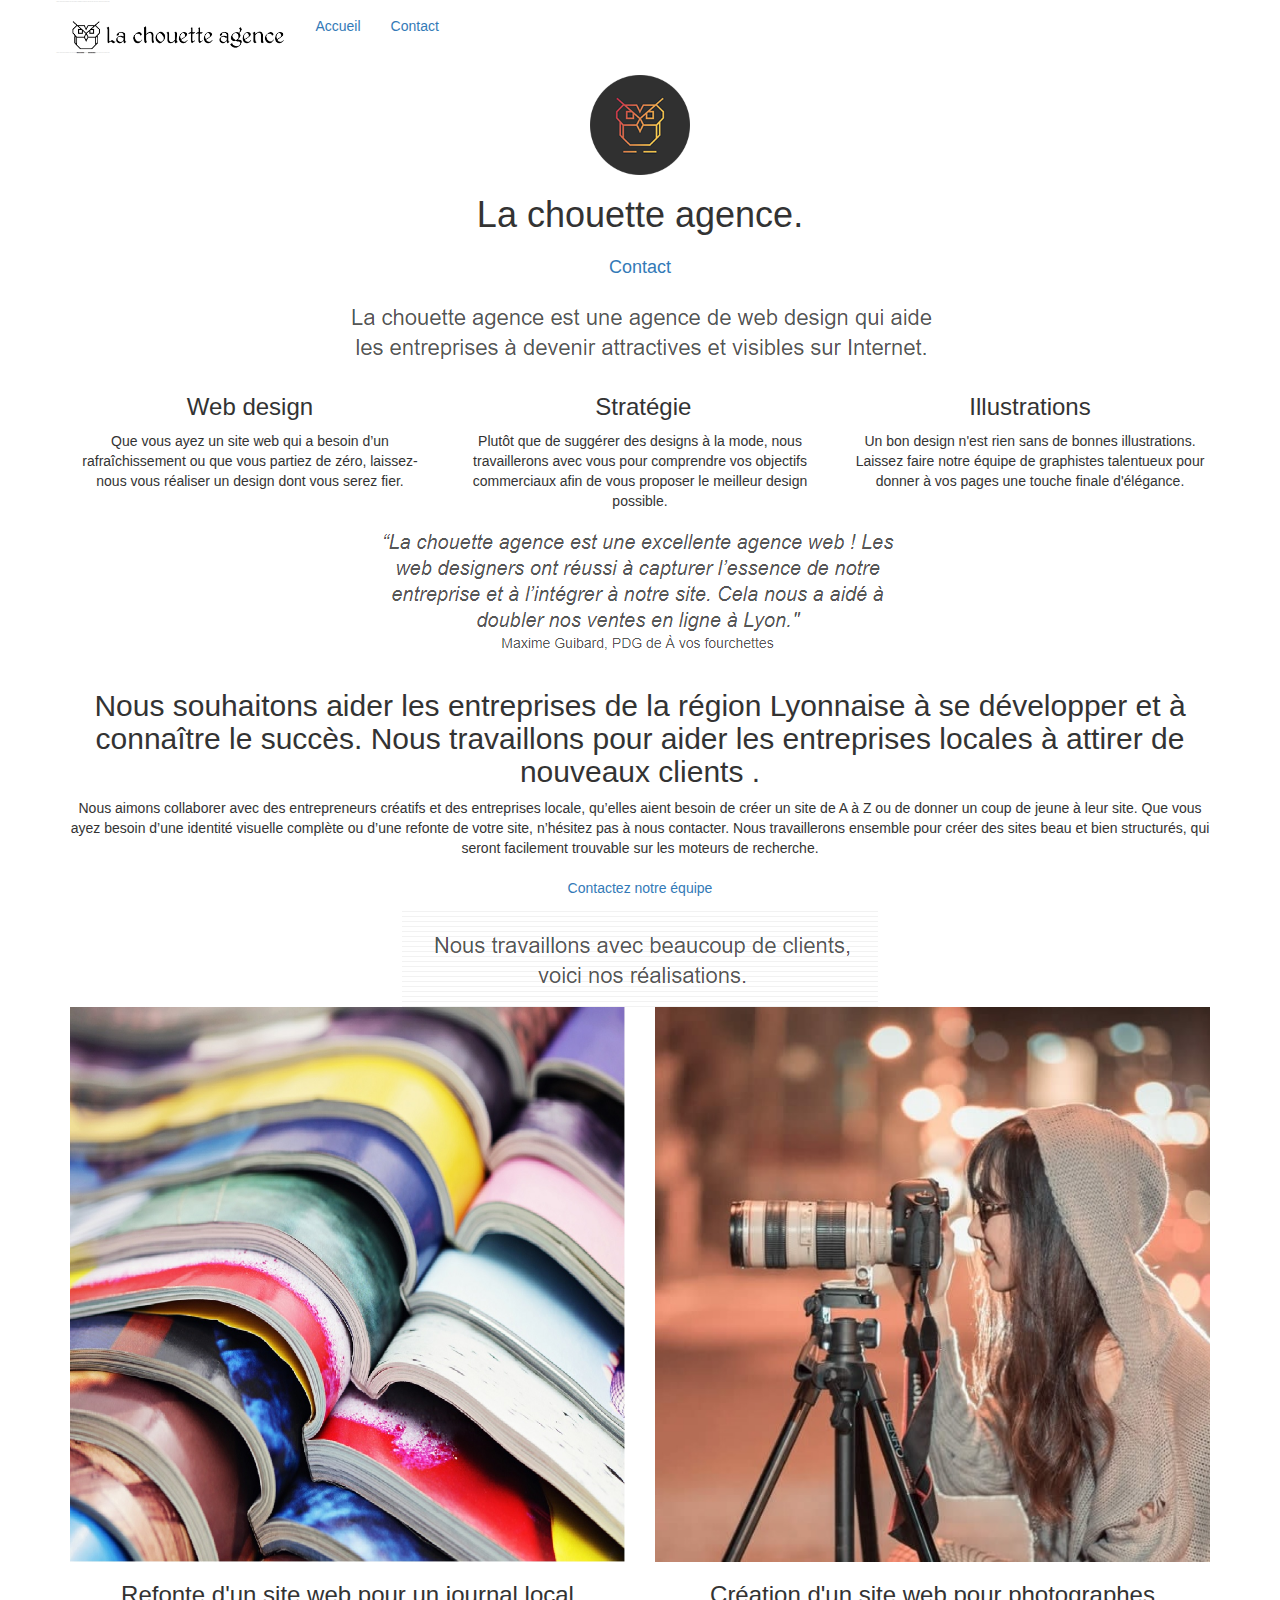
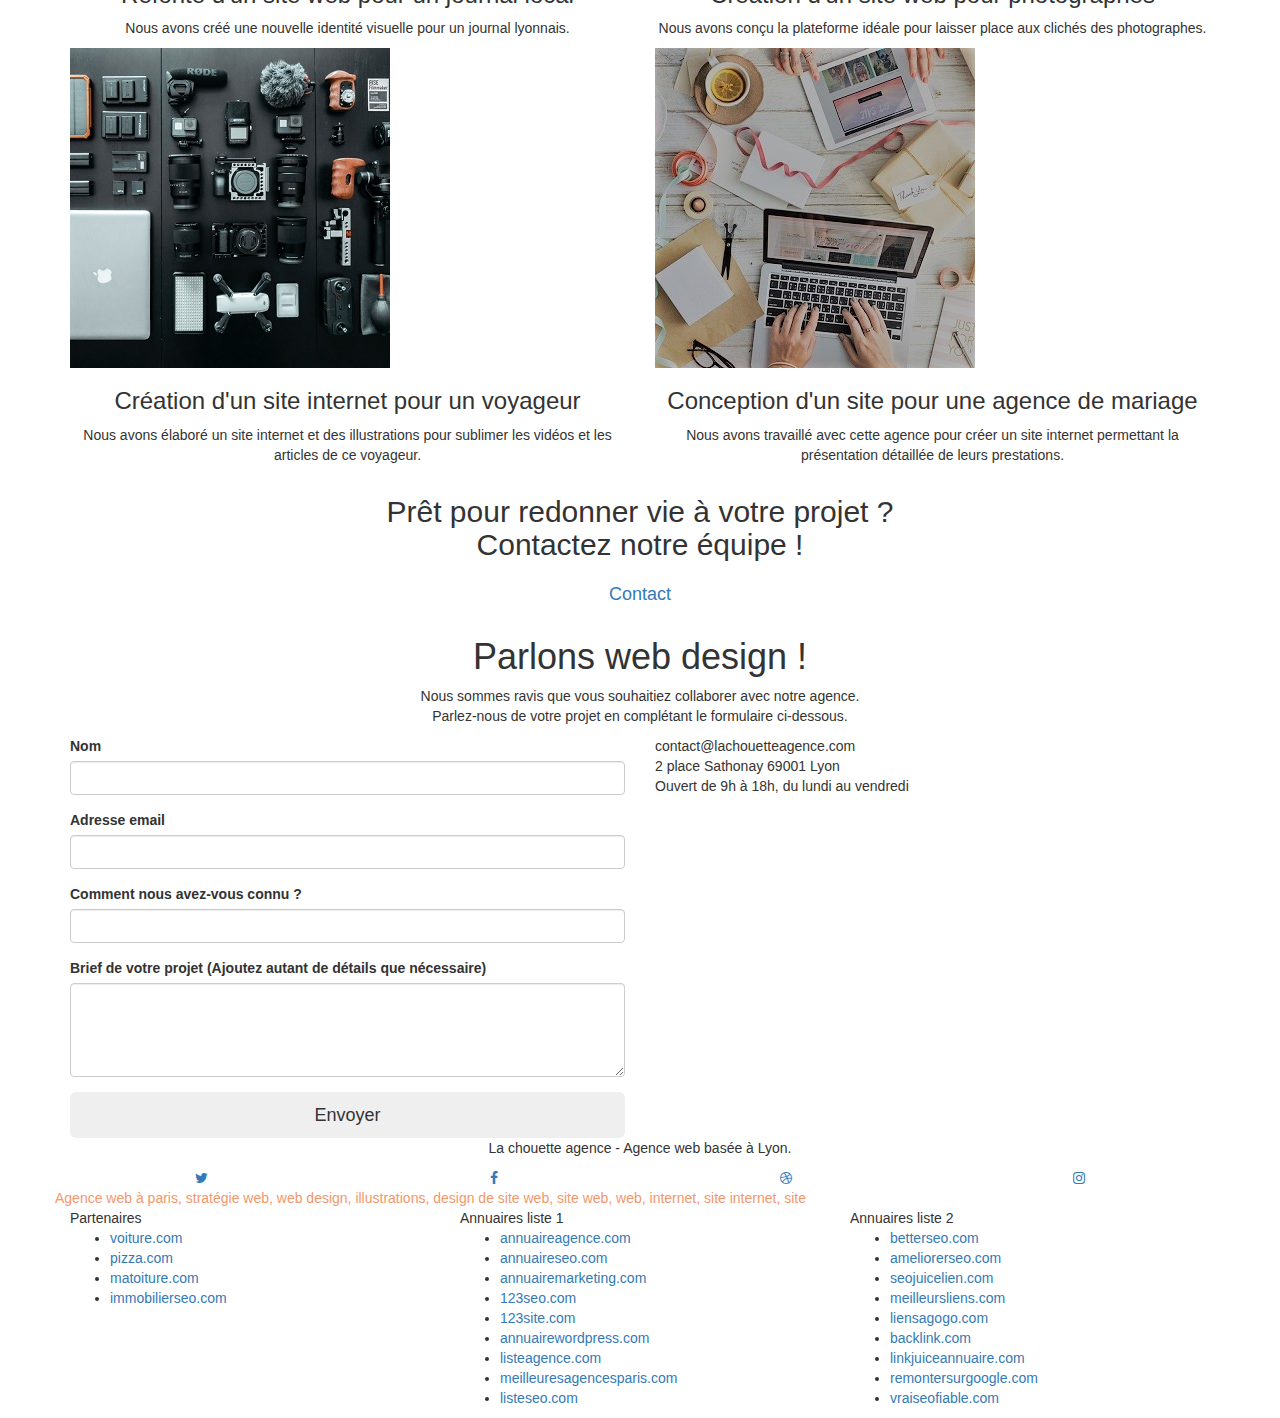
==== commit 18c968e4: "optimize <head>" ====
--- a/index.html
+++ b/index.html
@@ -1,32 +1,39 @@
 <!DOCTYPE html>
-<html lang="Default">
+<html lang="fr">
 	<head>
 		<meta charset="utf-8" />
-		<meta
-			name="keywords"
-			content="seo, google, site web, site internet, agence design paris, agence design, agence design,agence design,agence design,agence design,agence design,agence design,agence design,agence design"
-		/>
-		<meta name="description" content="" />
+		<meta name="description" content="La chouette agence est une agence de web design qui aide les entreprises à devenir attractives et visibles sur Internet" />
 		<meta name="viewport" content="width=device-width, initial-scale=1.0, viewport-fit=cover" />
+		<meta name="robots" content="index, follow" />
 		<link rel="shortcut icon" type="image/png" href="favicon.jpg" />
 
-		<link rel="stylesheet" type="text/css" href="./css/bootstrap.css" />
-		<link rel="stylesheet" type="text/css" href="style.css" />
+		<link rel="stylesheet" href="https://maxcdn.bootstrapcdn.com/bootstrap/3.3.5/css/bootstrap.min.css" />
+		<link rel="stylesheet" type="text/css" href="style.min.css" />
 		<link rel="stylesheet" type="text/css" href="./css/font-awesome.css" />
-		<link rel="stylesheet" type="text/css" href="./css/et-line.css" />
-
-		<script src="./js/jquery-2.1.0.js"></script>
-		<script src="./js/bootstrap.js"></script>
-		<script src="./js/blocs.js"></script>
-		<script src="./js/jquery.touchSwipe.js" defer></script>
-		<script src="./js/gmaps.js"></script>
-		<script src="./js/jqBootstrapValidation.js"></script>
-		<script src="./js/formHandler.js"></script>
-
-		<title>.</title>
+		<link rel="stylesheet" type="text/css" href="./css/et-line.min.css" />
+
+		<script src="https://code.jquery.com/jquery-2.1.0.min.js" integrity="sha256-8oQ1OnzE2X9v4gpRVRMb1DWHoPHJilbur1LP9ykQ9H0=" crossorigin="anonymous"></script>
+		<script src="https://maxcdn.bootstrapcdn.com/bootstrap/3.3.5/js/bootstrap.min.js"></script>
+		<script src="./js/blocs.min.js"></script>
+		<script src="./js/jquery.touchSwipe.min.js" defer></script>
+		<script src="./js/gmaps.min.js"></script>
+		<script src="./js/jqBootstrapValidation.min.js"></script>
+		<script src="./js/formHandler.min.js"></script>
+
+		<title>Accueil - La chouette agence</title>
 
 		<!-- Analytics -->
-
+		<!-- Global site tag (gtag.js) - Google Analytics -->
+		<script async src="https://www.googletagmanager.com/gtag/js?id=UA-XXXXXXXXX-X"></script>
+		<script>
+			window.dataLayer = window.dataLayer || [];
+			function gtag() {
+				dataLayer.push(arguments);
+			}
+			gtag("js", new Date());
+
+			gtag("config", "UA-XXXXXXXXX-X");
+		</script>
 		<!-- Analytics END -->
 	</head>
 	<body>
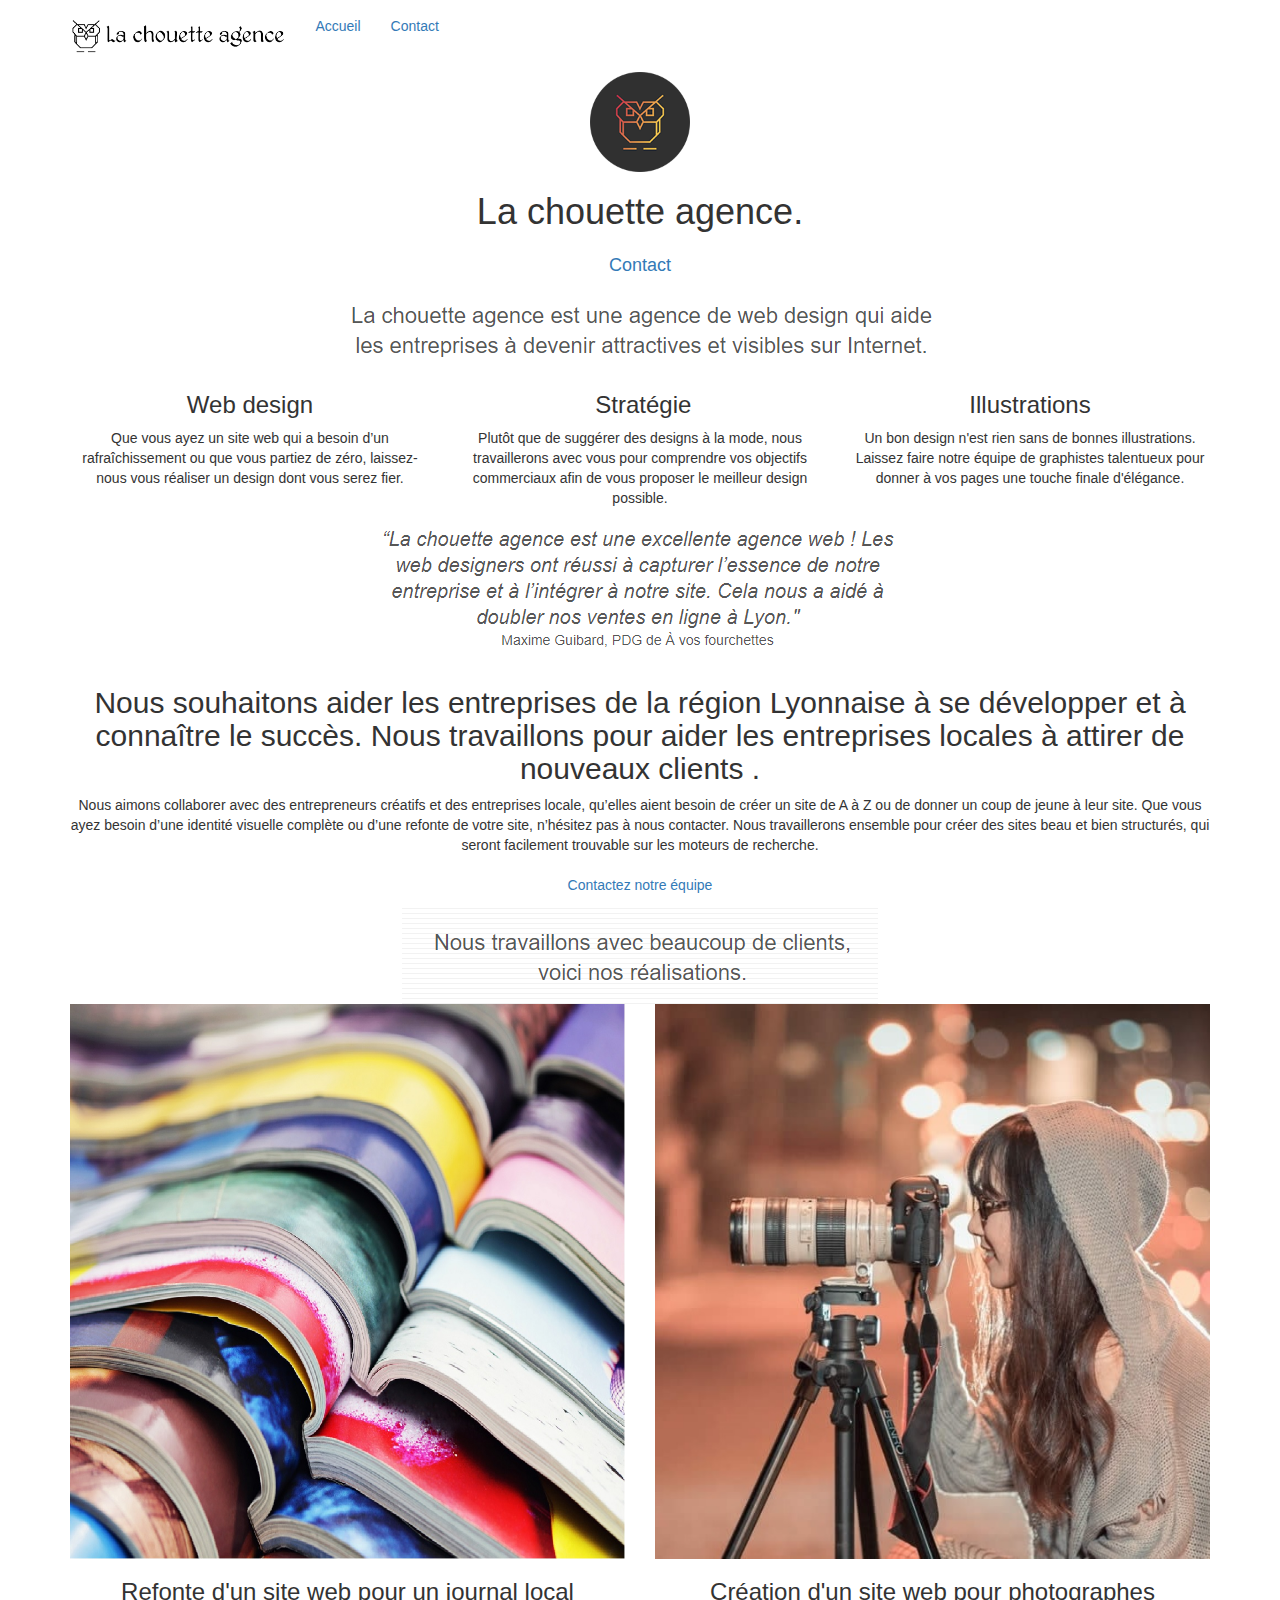
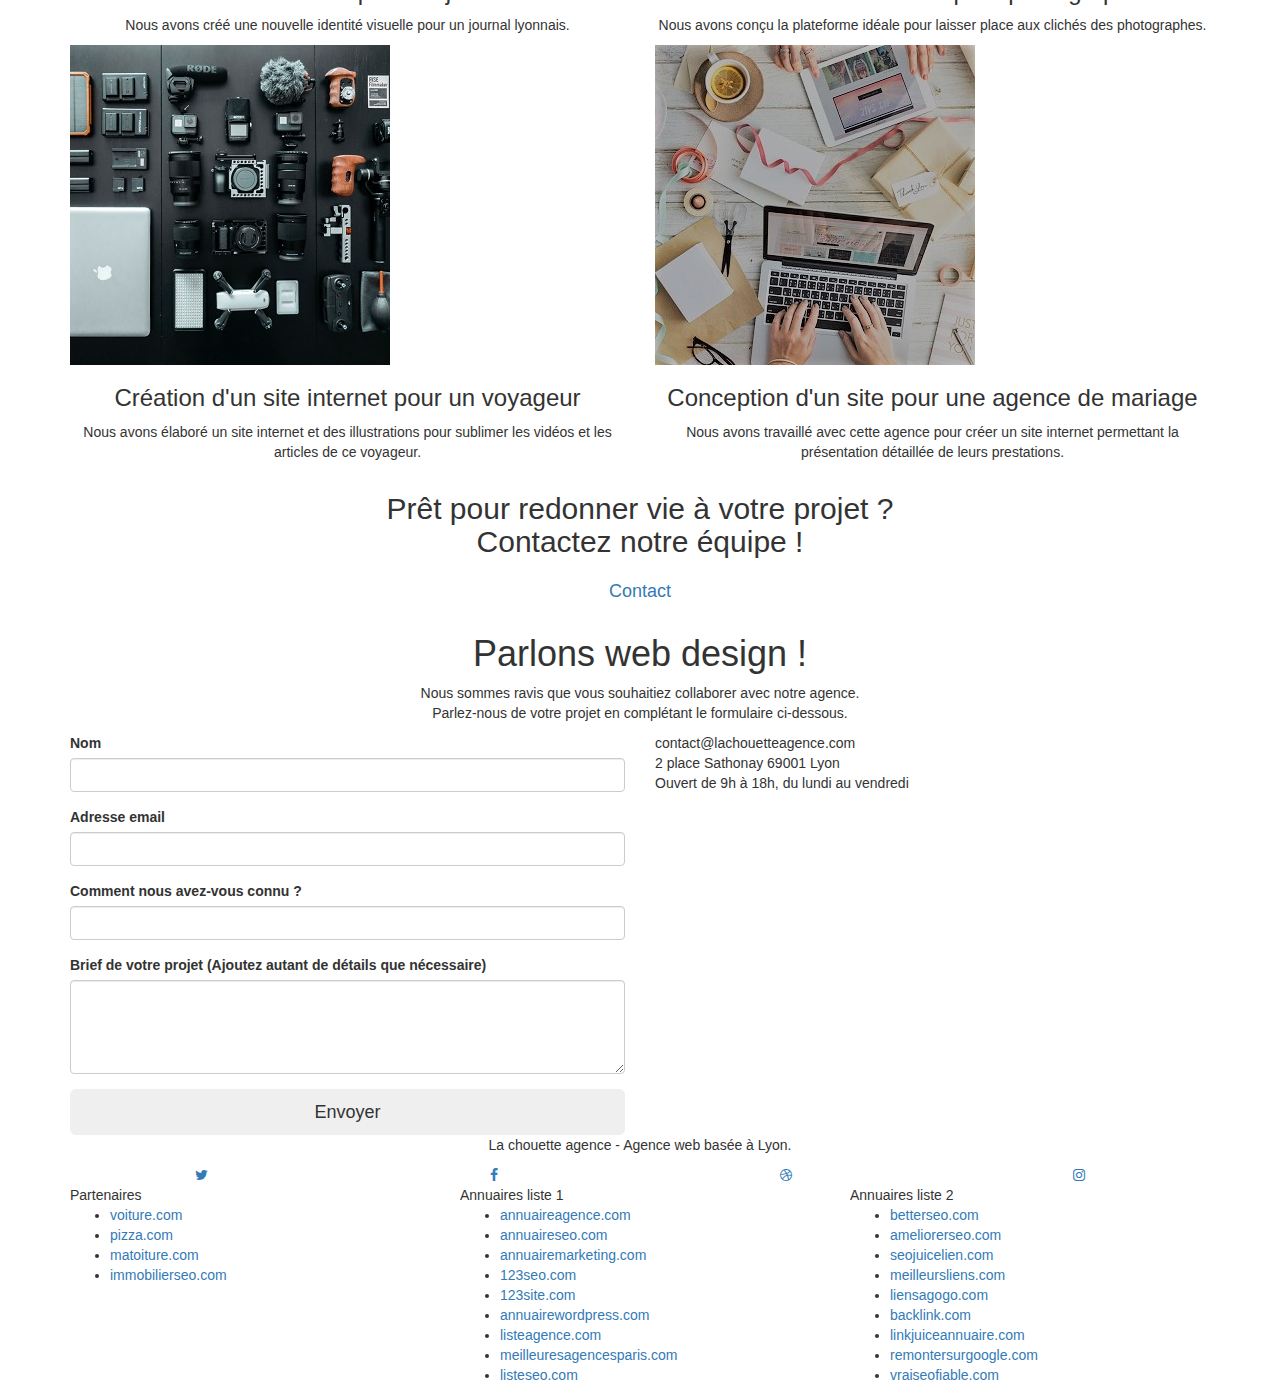
==== commit 95532220: "remove invisible text (black hat)" ====
--- a/index.html
+++ b/index.html
@@ -44,13 +44,7 @@
 				<div class="container bloc-sm">
 					<nav class="navbar row">
 						<div class="navbar-header">
-							<div class="keywords" style="color: #cccccc; font-size: 1px">
-								Agence web à paris, stratégie web, web design, illustrations, design de site web, site web, web, internet, site internet, site
-							</div>
 							<a class="navbar-brand" href="index.html"><img src="img/la-chouette-agence.png" alt="paris web design logo agence web meilleure agence" height="40" /></a>
-							<div class="keywords" style="color: #cccccc; font-size: 1px">
-								Agence web à paris, stratégie web, web design, illustrations, design de site web, site web, web, internet, site internet, site
-							</div>
 							<button id="nav-toggle" type="button" class="ui-navbar-toggle navbar-toggle" data-toggle="collapse" data-target=".navbar-1">
 								<span class="sr-only">Toggle navigation</span><span class="icon-bar"></span><span class="icon-bar"></span><span class="icon-bar"></span>
 							</button>
@@ -281,7 +275,6 @@
 										<a class="social" href="index.html"><span class="fa fa-instagram icon-md"></span></a>
 									</div>
 								</div>
-								<div class="keywords" style="color: #f3976c">Agence web à paris, stratégie web, web design, illustrations, design de site web, site web, web, internet, site internet, site</div>
 							</div>
 							<div class="row">
 								<div class="col-sm-4">
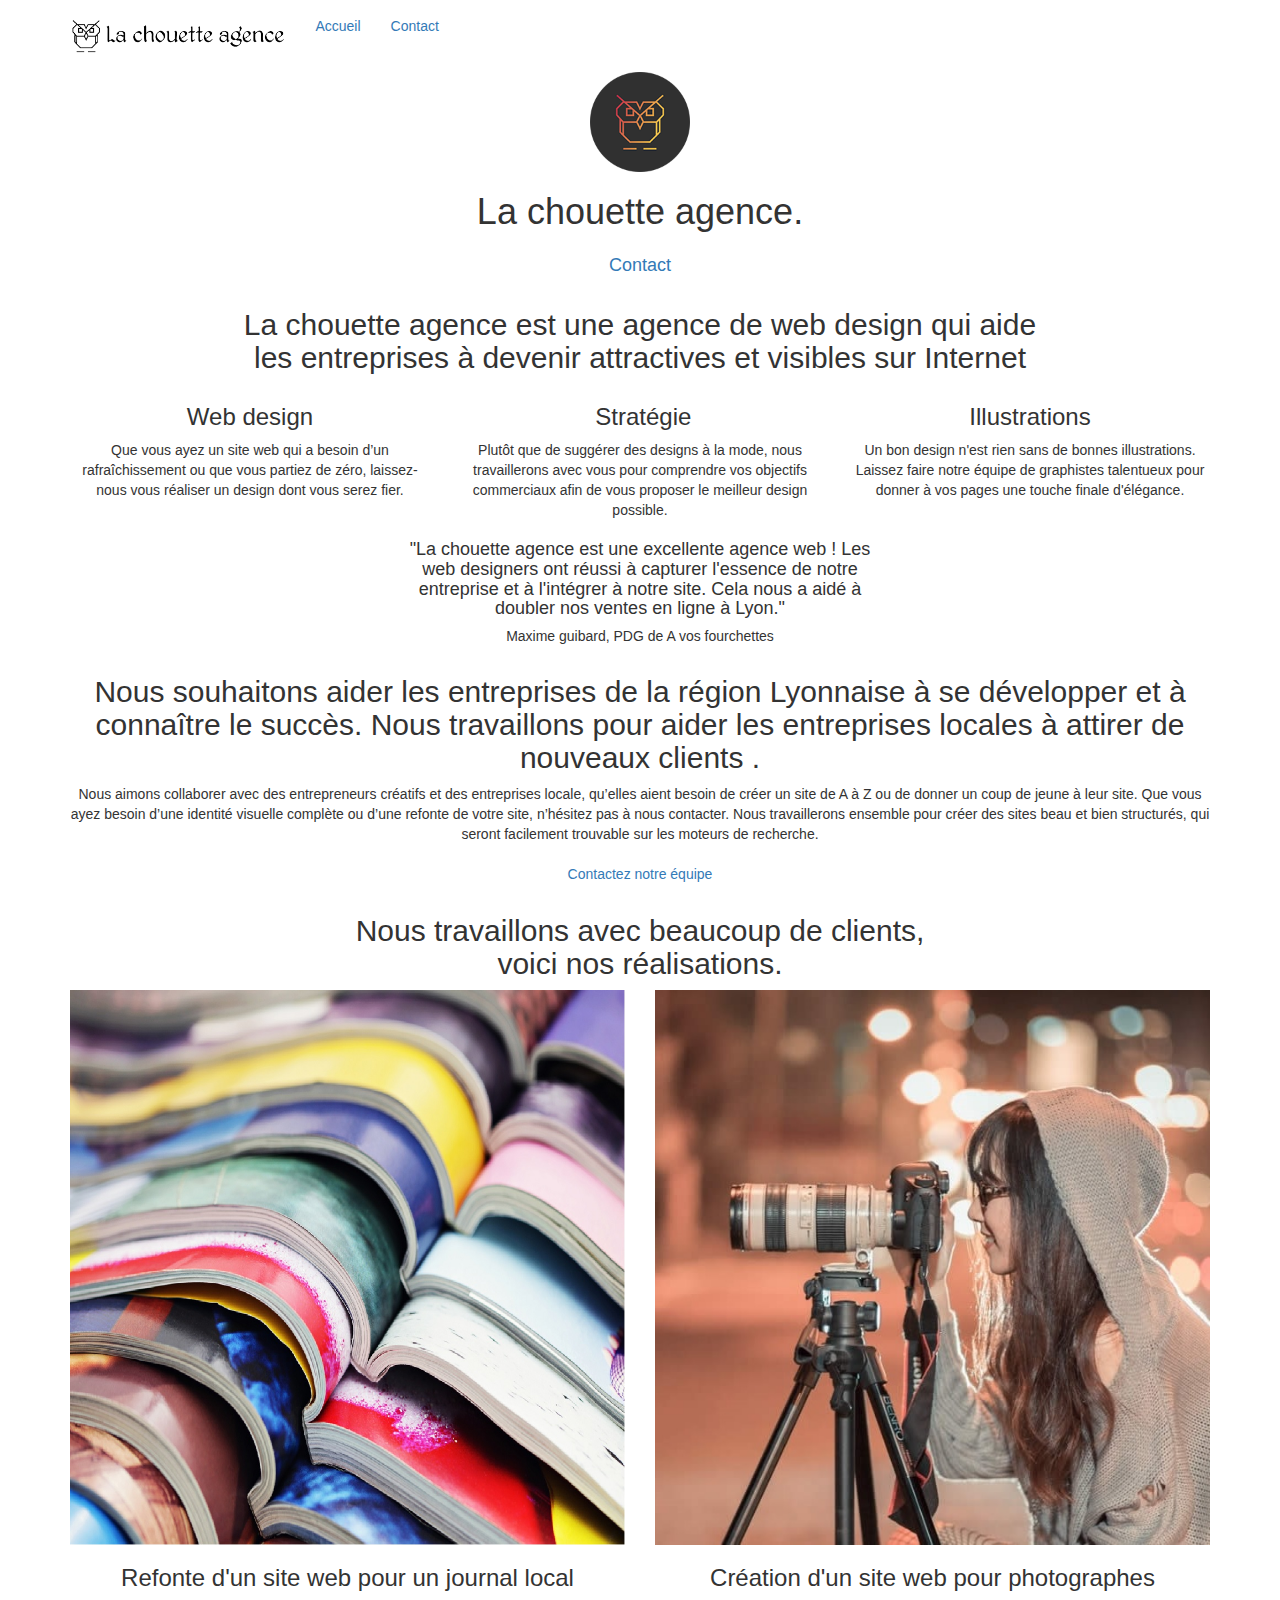
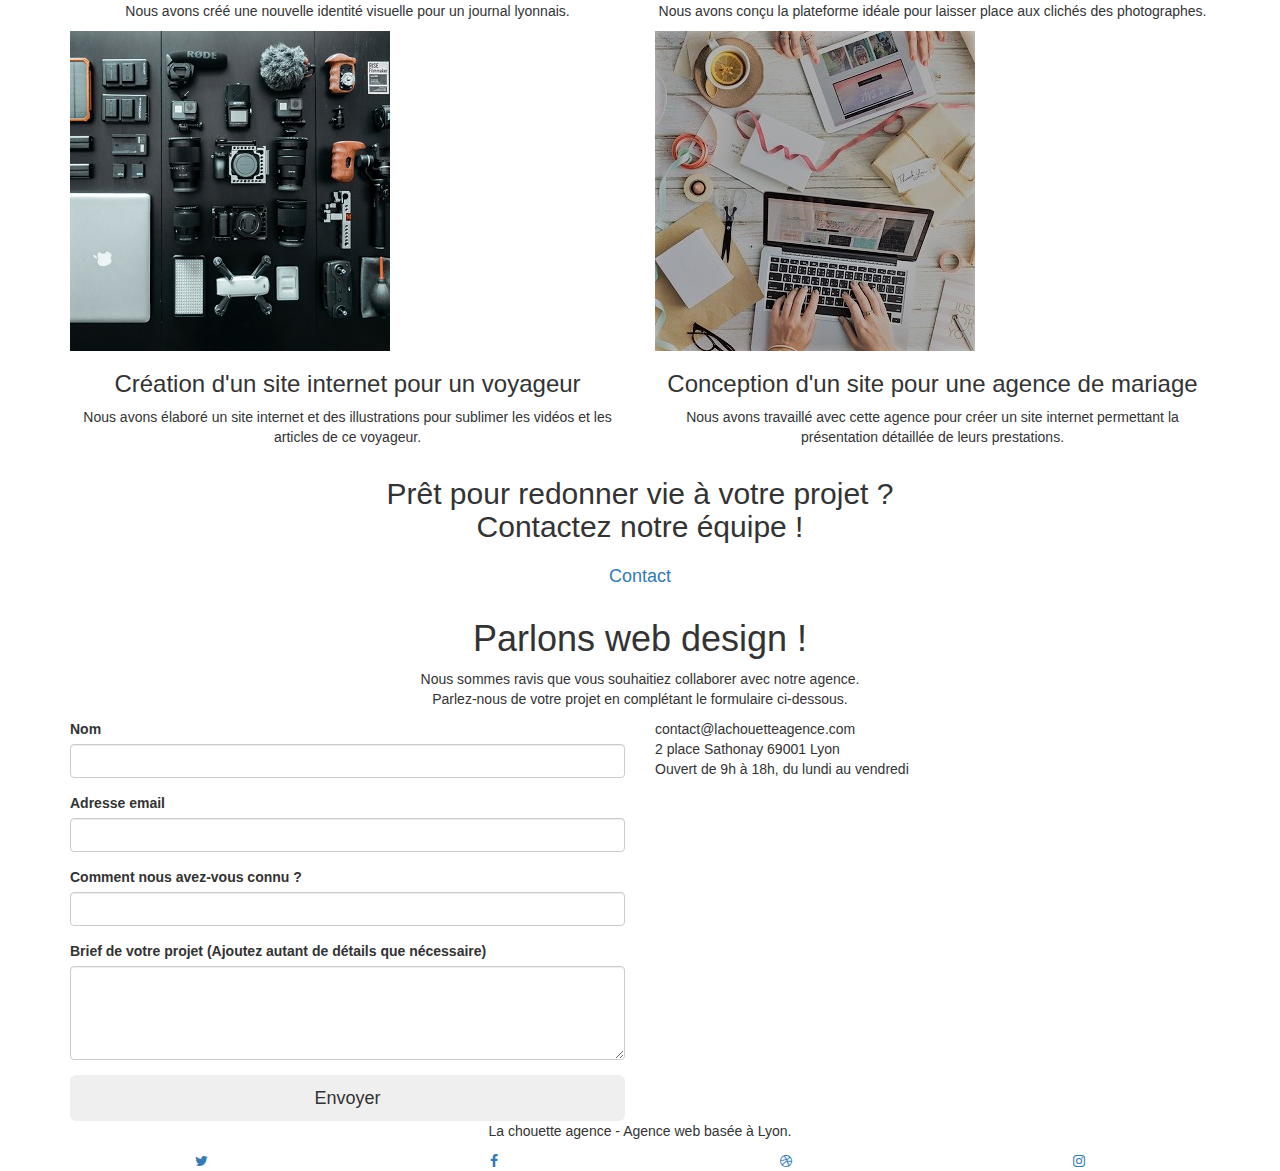
==== commit 0edb75b4: "add semantic tag" ====
--- a/index.html
+++ b/index.html
@@ -40,7 +40,7 @@
 		<!-- Principal conteneur -->
 		<div class="page-container">
 			<!-- bloc-0 -->
-			<div class="bloc bgc-white l-bloc" id="bloc-0">
+			<header class="bloc bgc-white l-bloc" id="bloc-0">
 				<div class="container bloc-sm">
 					<nav class="navbar row">
 						<div class="navbar-header">
@@ -62,194 +62,205 @@
 						</div>
 					</nav>
 				</div>
-			</div>
+			</header>
 			<!-- bloc-0 END -->
-
-			<!-- bloc-1-presentation -->
-			<div class="bloc bgc-dark-slate-blue bg-banniere d-bloc bg-t-edge bloc-bg-texture texture-paper b-parallax" id="bloc-1-hero">
-				<div class="container bloc-lg">
-					<div class="row tight-width-whitespace">
-						<div class="col-sm-12">
-							<img src="img/logo.png" class="center-block image-resize-mode" width="100" alt="La chouette agence, agence web paris, création logo paris" />
-							<h1 class="text-center hero-bloc-text tc-white">La chouette agence.</h1>
-							<div class="text-center">
-								<a href="#contact" class="btn btn-lg btn-clean btn-rd cta-hero btn-atomic-tangerine" id="cta-hero">Contact</a>
-							</div>
-						</div>
-					</div>
-				</div>
-			</div>
-			<!-- bloc-1-presentation END -->
-
-			<!-- bloc-2-services -->
-			<div class="bloc bgc-white l-bloc" id="bloc-2-services">
-				<div class="container bloc-md">
-					<div class="row">
-						<div class="col-sm-12 text-center">
-							<img alt="agence web, agence web paris, web design paris, stratégie web" src="img/title.png" />
-						</div>
-					</div>
-					<div class="row voffset-lg med-width-whitespace">
-						<div class="col-sm-4">
-							<div class="text-center">
-								<span class="et-icon-browser sm-shadow icon-dark-slate-blue icons icon-lg"></span>
-							</div>
-							<h3 class="mg-md text-center">Web design</h3>
-							<p class="text-center">Que vous ayez un site web qui a besoin d&rsquo;un rafraîchissement ou que vous partiez de zéro, laissez-nous vous réaliser un design dont vous serez fier.</p>
-						</div>
-						<div class="col-sm-4">
-							<div class="text-center">
-								<span class="et-icon-presentation sm-shadow icon-dark-slate-blue icons icon-lg"></span>
-							</div>
-							<h3 class="mg-md text-center">&nbsp;Stratégie</h3>
-							<p class="text-center">
-								Plutôt que de suggérer des designs à la mode, nous travaillerons avec vous pour comprendre vos objectifs commerciaux afin de vous proposer le meilleur design possible.<br />
-							</p>
-						</div>
-						<div class="col-sm-4">
-							<div class="text-center">
-								<span class="et-icon-edit sm-shadow icon-dark-slate-blue icons icon-lg"></span>
-							</div>
-							<h3 class="mg-md text-center">Illustrations</h3>
-							<p class="text-center">Un bon design n'est rien sans de bonnes illustrations. Laissez faire notre équipe de graphistes talentueux pour donner à vos pages une touche finale d'élégance.</p>
-						</div>
-					</div>
-					<div class="row voffset-lg voffset">
-						<div class="col-xs-12 col-md-8 col-md-offset-2 text-center">
-							<img alt="agence web, agence web paris, web design paris, stratégie web" src="img/citation.png" />
-						</div>
-					</div>
-				</div>
-			</div>
-			<!-- bloc-2-services END -->
-
-			<!-- bloc-3-what-i-do -->
-			<div class="bloc tc-white bgc-atomic-tangerine bg-presentation d-bloc bloc-bg-texture texture-paper b-parallax" id="bloc-3-what-i-do">
-				<div class="container bloc-lg">
-					<div class="row tight-width-whitespace black-background">
-						<div class="col-sm-12">
-							<h2 class="mg-md text-center tc-white">
-								Nous souhaitons aider les entreprises de la région Lyonnaise à se développer et à connaître le succès. Nous travaillons pour aider les entreprises locales à attirer de nouveaux clients
-								.<br />
-							</h2>
-							<p class="text-center white">
-								Nous aimons collaborer avec des entrepreneurs créatifs et des entreprises locale, qu’elles aient besoin de créer un site de A à Z ou de donner un coup de jeune à leur site. Que vous ayez
-								besoin d’une identité visuelle complète ou d’une refonte de votre site, n’hésitez pas à nous contacter. Nous travaillerons ensemble pour créer des sites beau et bien structurés, qui seront
-								facilement trouvable sur les moteurs de recherche. <br /><br /><a class="ltc-white bold-link" href="#contact">Contactez notre équipe</a><br />
-							</p>
-						</div>
-					</div>
-				</div>
-			</div>
-			<!-- bloc-3-what-i-do END -->
-
-			<!-- bloc-4-portfolio -->
-			<div class="bloc bgc-white bg-lines-h2-bg bg-repeat l-bloc" id="bloc-4-portfolio">
-				<div class="container bloc-lg">
-					<div class="row">
-						<div class="col-sm-12 text-center">
-							<img alt="agence web, agence web paris, web design paris, stratégie web" src="img/title2.png" />
-						</div>
-					</div>
-					<div class="row tight-width-whitespace portfolio-row">
-						<div class="col-sm-6">
-							<a href="#" data-lightbox="img/1.jpg" data-gallery-id="gallery-1" data-caption="Refonte d'un site web pour un journal local" data-frame="snapshot-lb"
-								><img src="img/1.jpg" alt="paris web design logo agence web meilleure agence et refonte site web journal" class="img-responsive portfolio-thumb"
-							/></a>
-							<h3 class="mg-md text-center">Refonte d'un site web pour un journal local</h3>
-							<p class="text-center">Nous avons créé une nouvelle identité visuelle pour un journal lyonnais.</p>
-						</div>
-						<div class="col-sm-6">
-							<a href="#" data-lightbox="img/2.jpg" data-gallery-id="gallery-1" data-caption="Création d'un site web pour photographes" data-frame="snapshot-lb"
-								><img src="img/2.jpg" class="img-responsive portfolio-thumb" alt="paris web design logo agence web meilleure agence, Création d'un site web pour photographes"
-							/></a>
-							<h3 class="mg-md text-center">Création d'un site web pour photographes</h3>
-							<p class="text-center">Nous avons conçu la plateforme idéale pour laisser place aux clichés des photographes.</p>
-						</div>
-					</div>
-					<div class="row tight-width-whitespace portfolio-row">
-						<div class="col-sm-6">
-							<a href="#" data-lightbox="img/3.bmp" data-gallery-id="gallery-1" data-caption="Création d'un site internet pour un voyageur" data-frame="snapshot-lb"
-								><img src="img/3.bmp" class="img-responsive portfolio-thumb" alt="paris web design logo agence web meilleure agence, Création d'un site web pour voyageur"
-							/></a>
-							<h3 class="mg-md text-center">Création d'un site internet pour un voyageur</h3>
-							<p class="text-center">Nous avons élaboré un site internet et des illustrations pour sublimer les vidéos et les articles de ce voyageur.</p>
-						</div>
-						<div class="col-sm-6">
-							<a href="#" data-lightbox="img/4.bmp" data-gallery-id="gallery-1" data-caption="Conception d'un site pour une agence de mariage" data-frame="snapshot-lb"
-								><img src="img/4.bmp" class="img-responsive portfolio-thumb" alt="paris web design logo agence web meilleure agence, Création d'un site web pour agence de mariage"
-							/></a>
-							<h3 class="mg-md text-center">Conception d'un site pour une agence de mariage</h3>
-							<p class="text-center">Nous avons travaillé avec cette agence pour créer un site internet permettant la présentation détaillée de leurs prestations.</p>
-						</div>
-					</div>
-				</div>
-			</div>
-			<!-- bloc-4-portfolio END -->
-
-			<!-- bloc-5-cta -->
-			<div class="bloc bgc-dark-slate-blue bg-banniere d-bloc bloc-bg-texture texture-paper" id="bloc-5-cta">
-				<div class="container bloc-lg">
-					<div class="row">
-						<h2 class="mg-md text-center tc-white">Prêt pour redonner vie à votre projet ?<br />Contactez notre équipe !</h2>
-						<div class="col-sm-12 text-center">
-							<a href="#contact" class="btn btn-atomic-tangerine btn-clean btn-rd btn-lg cta-hero">Contact</a>
-						</div>
-					</div>
-				</div>
-			</div>
-			<!-- bloc-5-cta END -->
-
-			<!-- bloc-6 -->
-			<div class="bloc bg-dots-bg bg-repeat bgc-atomic-tangerine d-bloc bloc-bg-texture texture-paper" id="contact">
-				<div class="container bloc-lg">
-					<div class="row">
-						<div class="col-sm-12">
-							<h1 class="text-center hero-bloc-text tc-white">Parlons web design !</h1>
-							<p class="text-center mg-lg tc-white tight-width-whitespace">
-								Nous sommes ravis que vous souhaitiez collaborer avec notre agence.<br />
-								Parlez-nous de votre projet en complétant le formulaire ci-dessous.
-							</p>
-						</div>
-					</div>
-				</div>
-			</div>
-			<!-- bloc-6 END -->
-
-			<!-- bloc-7 -->
-			<div class="bloc bgc-white l-bloc" id="bloc-7">
-				<div class="container bloc-lg">
-					<div class="row">
-						<div class="col-sm-6">
-							<form id="form_1" novalidate success-msg="Your message has been sent." fail-msg="Sorry it seems that our mail server is not responding, Sorry for the inconvenience!">
-								<div class="form-group">
-									<label> Nom </label>
-									<input id="name" class="form-control" required />
-								</div>
-								<div class="form-group">
-									<label> Adresse email </label>
-									<input id="email" class="form-control" type="email" required />
-								</div>
-								<div class="form-group">
-									<label> Comment nous avez-vous connu ? </label>
-									<input class="form-control" type="email" required id="input_504" />
-								</div>
-								<div class="form-group">
-									<label> Brief de votre projet (Ajoutez autant de détails que nécessaire)<br /> </label><textarea id="message" class="form-control" rows="4" cols="50" required></textarea>
-								</div>
-								<button class="bloc-button btn btn-lg btn-block cta-hero btn-atomic-tangerine" type="submit">Envoyer</button>
-							</form>
-						</div>
-						<div class="col-sm-6">
-							<p>contact@lachouetteagence.com<br />2 place Sathonay 69001 Lyon<br />Ouvert de 9h à 18h, du lundi au vendredi<br /></p>
-						</div>
-					</div>
-				</div>
-			</div>
+			<main>
+				<!-- bloc-1-presentation -->
+				<section class="bloc bgc-dark-slate-blue bg-banniere d-bloc bg-t-edge bloc-bg-texture texture-paper b-parallax" id="bloc-1-hero">
+					<div class="container bloc-lg">
+						<div class="row tight-width-whitespace">
+							<div class="col-sm-12">
+								<img src="img/logo.png" class="center-block image-resize-mode" width="100" alt="La chouette agence, agence web paris, création logo paris" />
+								<h1 class="text-center hero-bloc-text tc-white">La chouette agence.</h1>
+								<div class="text-center">
+									<a href="#contact" class="btn btn-lg btn-clean btn-rd cta-hero btn-atomic-tangerine" id="cta-hero">Contact</a>
+								</div>
+							</div>
+						</div>
+					</div>
+				</section>
+				<!-- bloc-1-presentation END -->
+
+				<!-- bloc-2-services -->
+				<section class="bloc bgc-white l-bloc" id="bloc-2-services">
+					<div class="container bloc-md">
+						<header class="row">
+							<div class="col-sm-12 text-center">
+								<h2>
+									La chouette agence est une agence de web design qui aide<br />
+									les entreprises à devenir attractives et visibles sur Internet
+								</h2>
+							</div>
+						</header>
+						<div class="row voffset-lg med-width-whitespace">
+							<article class="col-sm-4">
+								<div class="text-center">
+									<span class="et-icon-browser sm-shadow icon-dark-slate-blue icons icon-lg"></span>
+								</div>
+								<h3 class="mg-md text-center">Web design</h3>
+								<p class="text-center">Que vous ayez un site web qui a besoin d&rsquo;un rafraîchissement ou que vous partiez de zéro, laissez-nous vous réaliser un design dont vous serez fier.</p>
+							</article>
+							<article class="col-sm-4">
+								<div class="text-center">
+									<span class="et-icon-presentation sm-shadow icon-dark-slate-blue icons icon-lg"></span>
+								</div>
+								<h3 class="mg-md text-center">&nbsp;Stratégie</h3>
+								<p class="text-center">
+									Plutôt que de suggérer des designs à la mode, nous travaillerons avec vous pour comprendre vos objectifs commerciaux afin de vous proposer le meilleur design possible.<br />
+								</p>
+							</article>
+							<article class="col-sm-4">
+								<div class="text-center">
+									<span class="et-icon-edit sm-shadow icon-dark-slate-blue icons icon-lg"></span>
+								</div>
+								<h3 class="mg-md text-center">Illustrations</h3>
+								<p class="text-center">Un bon design n'est rien sans de bonnes illustrations. Laissez faire notre équipe de graphistes talentueux pour donner à vos pages une touche finale d'élégance.</p>
+							</article>
+						</div>
+						<div class="row voffset-lg voffset">
+							<div class="col-xs-12 col-md-8 col-md-offset-2 text-center">
+								<h4>
+									"La chouette agence est une excellente agence web ! Les<br />web designers ont réussi à capturer l'essence de notre<br />entreprise et à l'intégrer à notre site. Cela nous a aidé à<br />
+									doubler nos ventes en ligne à Lyon."
+								</h4>
+								<h5>Maxime guibard, PDG de A vos fourchettes</h5>
+							</div>
+						</div>
+					</div>
+				</section>
+				<!-- bloc-2-services END -->
+
+				<!-- bloc-3-what-i-do -->
+				<section class="bloc tc-white bgc-atomic-tangerine bg-presentation d-bloc bloc-bg-texture texture-paper b-parallax" id="bloc-3-what-i-do">
+					<div class="container bloc-lg">
+						<div class="row tight-width-whitespace black-background">
+							<div class="col-sm-12">
+								<h2 class="mg-md text-center tc-white">
+									Nous souhaitons aider les entreprises de la région Lyonnaise à se développer et à connaître le succès. Nous travaillons pour aider les entreprises locales à attirer de nouveaux clients
+									.<br />
+								</h2>
+								<p class="text-center white">
+									Nous aimons collaborer avec des entrepreneurs créatifs et des entreprises locale, qu’elles aient besoin de créer un site de A à Z ou de donner un coup de jeune à leur site. Que vous
+									ayez besoin d’une identité visuelle complète ou d’une refonte de votre site, n’hésitez pas à nous contacter. Nous travaillerons ensemble pour créer des sites beau et bien structurés,
+									qui seront facilement trouvable sur les moteurs de recherche. <br /><br /><a class="ltc-white bold-link" href="#contact">Contactez notre équipe</a><br />
+								</p>
+							</div>
+						</div>
+					</div>
+				</section>
+				<!-- bloc-3-what-i-do END -->
+
+				<!-- bloc-4-portfolio -->
+				<section class="bloc bgc-white bg-lines-h2-bg bg-repeat l-bloc" id="bloc-4-portfolio">
+					<div class="container bloc-lg">
+						<header class="row">
+							<div class="col-sm-12 text-center">
+								<h2>
+									Nous travaillons avec beaucoup de clients,<br />
+									voici nos réalisations.
+								</h2>
+							</div>
+						</header>
+						<div class="row tight-width-whitespace portfolio-row">
+							<article class="col-sm-6">
+								<a href="#" data-lightbox="img/1.jpg" data-gallery-id="gallery-1" data-caption="Refonte d'un site web pour un journal local" data-frame="snapshot-lb"
+									><img src="img/1.jpg" alt="paris web design logo agence web meilleure agence et refonte site web journal" class="img-responsive portfolio-thumb"
+								/></a>
+								<h3 class="mg-md text-center">Refonte d'un site web pour un journal local</h3>
+								<p class="text-center">Nous avons créé une nouvelle identité visuelle pour un journal lyonnais.</p>
+							</article>
+							<article class="col-sm-6">
+								<a href="#" data-lightbox="img/2.jpg" data-gallery-id="gallery-1" data-caption="Création d'un site web pour photographes" data-frame="snapshot-lb"
+									><img src="img/2.jpg" class="img-responsive portfolio-thumb" alt="paris web design logo agence web meilleure agence, Création d'un site web pour photographes"
+								/></a>
+								<h3 class="mg-md text-center">Création d'un site web pour photographes</h3>
+								<p class="text-center">Nous avons conçu la plateforme idéale pour laisser place aux clichés des photographes.</p>
+							</article>
+						</div>
+						<div class="row tight-width-whitespace portfolio-row">
+							<article class="col-sm-6">
+								<a href="#" data-lightbox="img/3.bmp" data-gallery-id="gallery-1" data-caption="Création d'un site internet pour un voyageur" data-frame="snapshot-lb"
+									><img src="img/3.bmp" class="img-responsive portfolio-thumb" alt="paris web design logo agence web meilleure agence, Création d'un site web pour voyageur"
+								/></a>
+								<h3 class="mg-md text-center">Création d'un site internet pour un voyageur</h3>
+								<p class="text-center">Nous avons élaboré un site internet et des illustrations pour sublimer les vidéos et les articles de ce voyageur.</p>
+							</article>
+							<article class="col-sm-6">
+								<a href="#" data-lightbox="img/4.bmp" data-gallery-id="gallery-1" data-caption="Conception d'un site pour une agence de mariage" data-frame="snapshot-lb"
+									><img src="img/4.bmp" class="img-responsive portfolio-thumb" alt="paris web design logo agence web meilleure agence, Création d'un site web pour agence de mariage"
+								/></a>
+								<h3 class="mg-md text-center">Conception d'un site pour une agence de mariage</h3>
+								<p class="text-center">Nous avons travaillé avec cette agence pour créer un site internet permettant la présentation détaillée de leurs prestations.</p>
+							</article>
+						</div>
+					</div>
+				</section>
+				<!-- bloc-4-portfolio END -->
+
+				<!-- bloc-5-cta -->
+				<section class="bloc bgc-dark-slate-blue bg-banniere d-bloc bloc-bg-texture texture-paper" id="bloc-5-cta">
+					<div class="container bloc-lg">
+						<div class="row">
+							<h2 class="mg-md text-center tc-white">Prêt pour redonner vie à votre projet ?<br />Contactez notre équipe !</h2>
+							<div class="col-sm-12 text-center">
+								<a href="#contact" class="btn btn-atomic-tangerine btn-clean btn-rd btn-lg cta-hero">Contact</a>
+							</div>
+						</div>
+					</div>
+				</section>
+				<!-- bloc-5-cta END -->
+
+				<!-- bloc-6 -->
+				<section class="bloc bg-dots-bg bg-repeat bgc-atomic-tangerine d-bloc bloc-bg-texture texture-paper" id="contact">
+					<div class="container bloc-lg">
+						<div class="row">
+							<div class="col-sm-12">
+								<h1 class="text-center hero-bloc-text tc-white">Parlons web design !</h1>
+								<p class="text-center mg-lg tc-white tight-width-whitespace">
+									Nous sommes ravis que vous souhaitiez collaborer avec notre agence.<br />
+									Parlez-nous de votre projet en complétant le formulaire ci-dessous.
+								</p>
+							</div>
+						</div>
+					</div>
+				</section>
+				<!-- bloc-6 END -->
+
+				<!-- bloc-7 -->
+				<section class="bloc bgc-white l-bloc" id="bloc-7">
+					<div class="container bloc-lg">
+						<div class="row">
+							<div class="col-sm-6">
+								<form id="form_1" novalidate success-msg="Your message has been sent." fail-msg="Sorry it seems that our mail server is not responding, Sorry for the inconvenience!">
+									<div class="form-group">
+										<label> Nom </label>
+										<input id="name" class="form-control" required />
+									</div>
+									<div class="form-group">
+										<label> Adresse email </label>
+										<input id="email" class="form-control" type="email" required />
+									</div>
+									<div class="form-group">
+										<label> Comment nous avez-vous connu ? </label>
+										<input class="form-control" type="email" required id="input_504" />
+									</div>
+									<div class="form-group">
+										<label> Brief de votre projet (Ajoutez autant de détails que nécessaire)<br /> </label><textarea id="message" class="form-control" rows="4" cols="50" required></textarea>
+									</div>
+									<button class="bloc-button btn btn-lg btn-block cta-hero btn-atomic-tangerine" type="submit">Envoyer</button>
+								</form>
+							</div>
+							<div class="col-sm-6">
+								<p>contact@lachouetteagence.com<br />2 place Sathonay 69001 Lyon<br />Ouvert de 9h à 18h, du lundi au vendredi<br /></p>
+							</div>
+						</div>
+					</div>
+				</section>
+			</main>
 			<!-- bloc-7 END -->
 
 			<!-- Footer - bloc-8 -->
-			<div class="bloc bgc-atomic-tangerine d-bloc" id="bloc-8">
+			<footer class="bloc bgc-atomic-tangerine d-bloc" id="bloc-8">
 				<div class="container bloc-sm">
 					<div class="row">
 						<div class="col-sm-12">
@@ -276,49 +287,10 @@
 									</div>
 								</div>
 							</div>
-							<div class="row">
-								<div class="col-sm-4">
-									Partenaires
-									<ul>
-										<li><a href="voiture.com">voiture.com</a></li>
-										<li><a href="pizza.com">pizza.com</a></li>
-										<li><a href="matoiture.com">matoiture.com</a></li>
-										<li><a href="immobilierseo.com">immobilierseo.com</a></li>
-									</ul>
-								</div>
-								<div class="col-sm-4">
-									Annuaires liste 1
-									<ul>
-										<li><a href="annuaireagence.com">annuaireagence.com</a></li>
-										<li><a href="annuaireseo.com">annuaireseo.com</a></li>
-										<li><a href="annuairemarketing.com">annuairemarketing.com</a></li>
-										<li><a href="123seoture.com">123seo.com</a></li>
-										<li><a href="123site.com">123site.com</a></li>
-										<li><a href="annuairewordpress.com">annuairewordpress.com</a></li>
-										<li><a href="listeagence.com">listeagence.com</a></li>
-										<li><a href="meilleuresagencesparis.com">meilleuresagencesparis.com</a></li>
-										<li><a href="listeseo.com">listeseo.com</a></li>
-									</ul>
-								</div>
-								<div class="col-sm-4">
-									Annuaires liste 2
-									<ul>
-										<li><a href="betterseo.com">betterseo.com</a></li>
-										<li><a href="ameliorerseo.com">ameliorerseo.com</a></li>
-										<li><a href="seojuicelien.com">seojuicelien.com</a></li>
-										<li><a href="meilleursliens.com">meilleursliens.com</a></li>
-										<li><a href="liensagogo.com">liensagogo.com</a></li>
-										<li><a href="backlink.com">backlink.com</a></li>
-										<li><a href="linkjuiceannuaire.com">linkjuiceannuaire.com</a></li>
-										<li><a href="remontersurgoogle.com">remontersurgoogle.com</a></li>
-										<li><a href="vraiseofiable.com">vraiseofiable.com</a></li>
-									</ul>
-								</div>
-							</div>
 						</div>
 					</div>
 				</div>
-			</div>
+			</footer>
 			<!-- Footer - bloc-8 END -->
 		</div>
 		<!-- Principal conteneur END -->
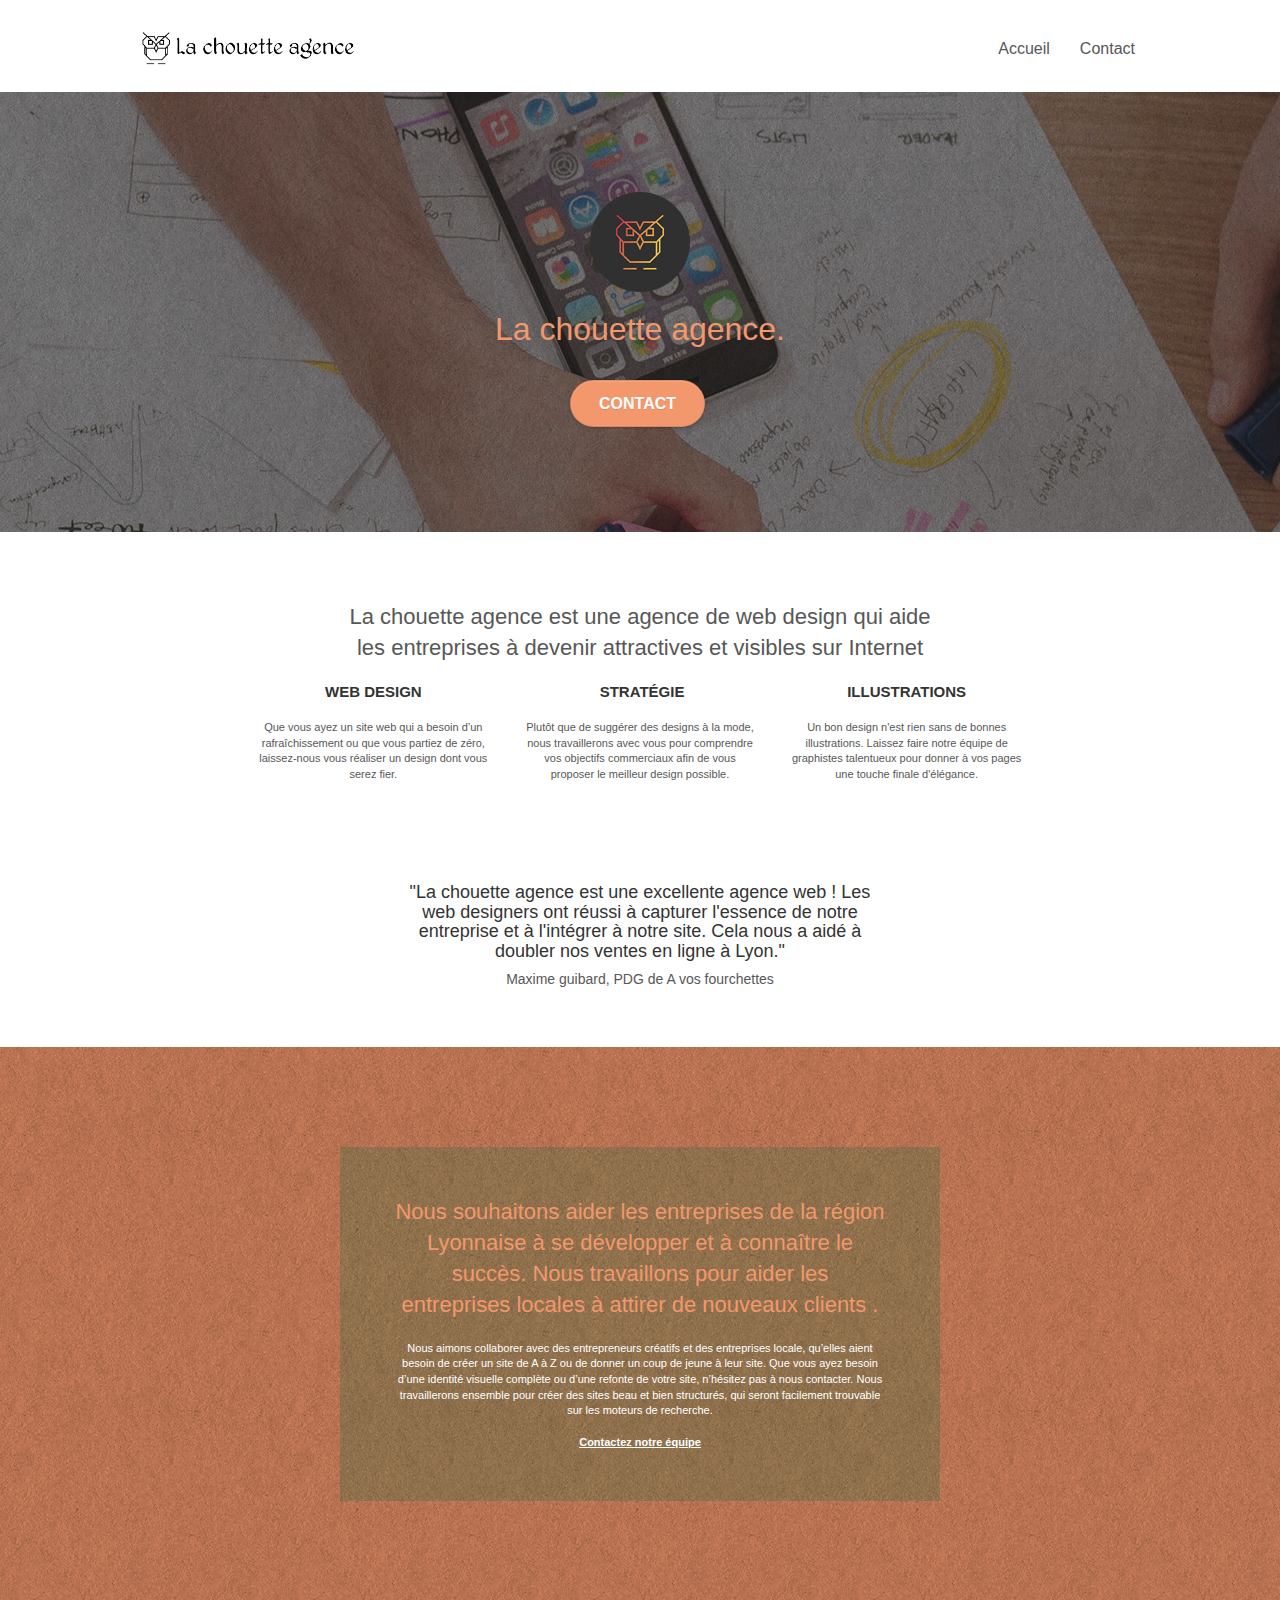
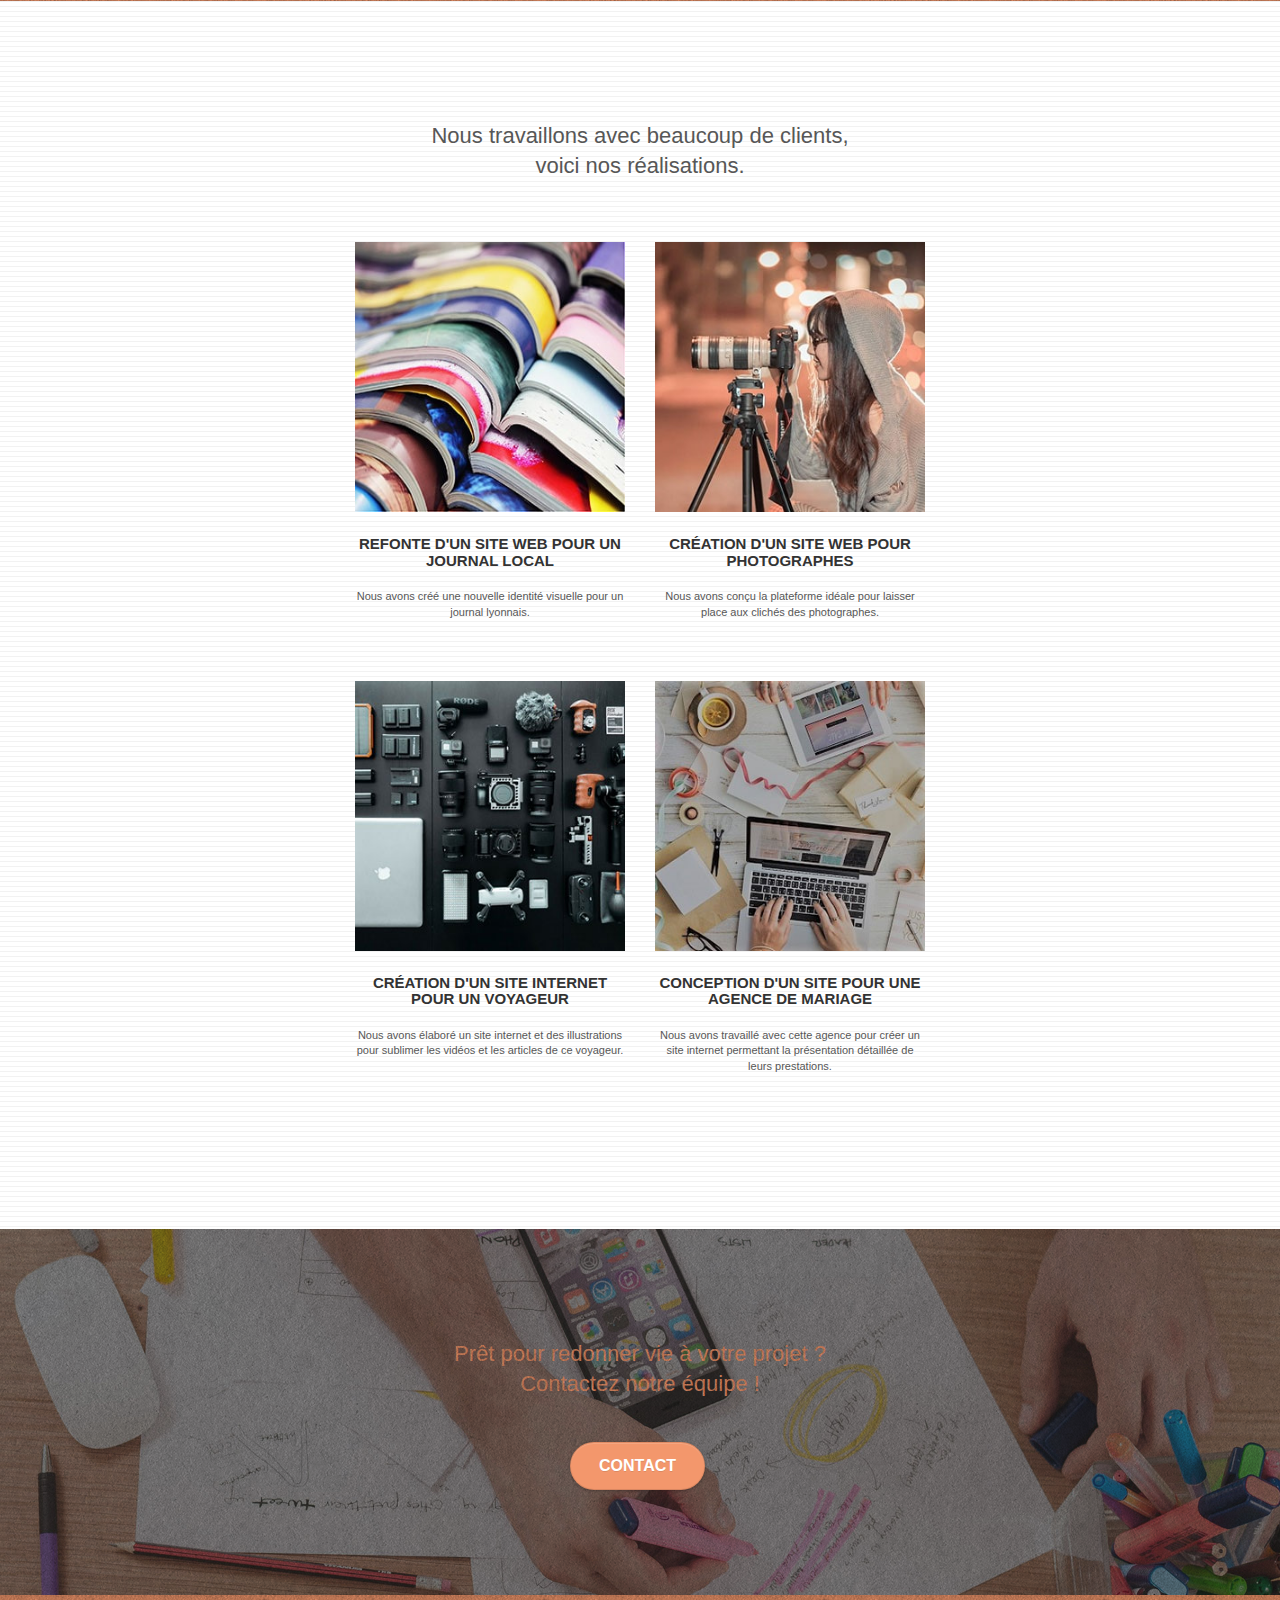
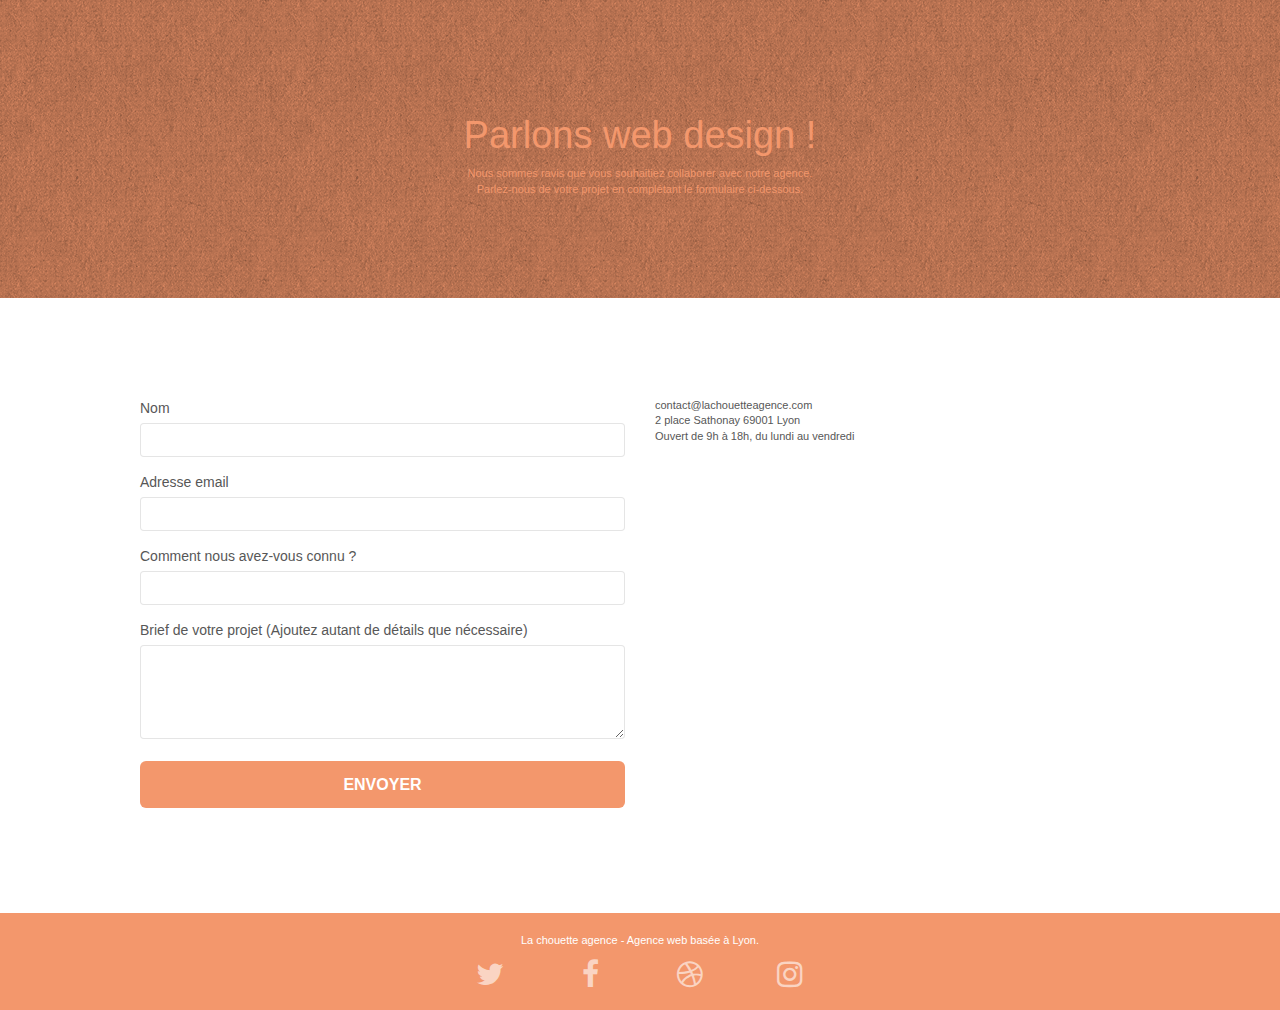
==== commit de1c70f7: "optimize images size and alt" ====
--- a/index.html
+++ b/index.html
@@ -44,7 +44,7 @@
 				<div class="container bloc-sm">
 					<nav class="navbar row">
 						<div class="navbar-header">
-							<a class="navbar-brand" href="index.html"><img src="img/la-chouette-agence.png" alt="paris web design logo agence web meilleure agence" height="40" /></a>
+							<a class="navbar-brand" href="index.html"><img src="img/la-chouette-agence.png" alt="Logo de La chouette agence" height="40" /></a>
 							<button id="nav-toggle" type="button" class="ui-navbar-toggle navbar-toggle" data-toggle="collapse" data-target=".navbar-1">
 								<span class="sr-only">Toggle navigation</span><span class="icon-bar"></span><span class="icon-bar"></span><span class="icon-bar"></span>
 							</button>
@@ -70,7 +70,7 @@
 					<div class="container bloc-lg">
 						<div class="row tight-width-whitespace">
 							<div class="col-sm-12">
-								<img src="img/logo.png" class="center-block image-resize-mode" width="100" alt="La chouette agence, agence web paris, création logo paris" />
+								<img src="img/logo.png" class="center-block image-resize-mode" width="100" alt="Mascotte de La chouette agence" />
 								<h1 class="text-center hero-bloc-text tc-white">La chouette agence.</h1>
 								<div class="text-center">
 									<a href="#contact" class="btn btn-lg btn-clean btn-rd cta-hero btn-atomic-tangerine" id="cta-hero">Contact</a>
@@ -164,14 +164,14 @@
 						<div class="row tight-width-whitespace portfolio-row">
 							<article class="col-sm-6">
 								<a href="#" data-lightbox="img/1.jpg" data-gallery-id="gallery-1" data-caption="Refonte d'un site web pour un journal local" data-frame="snapshot-lb"
-									><img src="img/1.jpg" alt="paris web design logo agence web meilleure agence et refonte site web journal" class="img-responsive portfolio-thumb"
+									><img src="img/1.jpg" alt="Livres empilés" class="img-responsive portfolio-thumb"
 								/></a>
 								<h3 class="mg-md text-center">Refonte d'un site web pour un journal local</h3>
 								<p class="text-center">Nous avons créé une nouvelle identité visuelle pour un journal lyonnais.</p>
 							</article>
 							<article class="col-sm-6">
 								<a href="#" data-lightbox="img/2.jpg" data-gallery-id="gallery-1" data-caption="Création d'un site web pour photographes" data-frame="snapshot-lb"
-									><img src="img/2.jpg" class="img-responsive portfolio-thumb" alt="paris web design logo agence web meilleure agence, Création d'un site web pour photographes"
+									><img src="img/2.jpg" class="img-responsive portfolio-thumb" alt="Une femme avec un appareil photo"
 								/></a>
 								<h3 class="mg-md text-center">Création d'un site web pour photographes</h3>
 								<p class="text-center">Nous avons conçu la plateforme idéale pour laisser place aux clichés des photographes.</p>
@@ -179,15 +179,15 @@
 						</div>
 						<div class="row tight-width-whitespace portfolio-row">
 							<article class="col-sm-6">
-								<a href="#" data-lightbox="img/3.bmp" data-gallery-id="gallery-1" data-caption="Création d'un site internet pour un voyageur" data-frame="snapshot-lb"
-									><img src="img/3.bmp" class="img-responsive portfolio-thumb" alt="paris web design logo agence web meilleure agence, Création d'un site web pour voyageur"
+								<a href="#" data-lightbox="img/3.jpg" data-gallery-id="gallery-1" data-caption="Création d'un site internet pour un voyageur" data-frame="snapshot-lb"
+									><img src="img/3.jpg" class="img-responsive portfolio-thumb" alt="Plusieurs appareils électroniques posés sur une surface noire"
 								/></a>
 								<h3 class="mg-md text-center">Création d'un site internet pour un voyageur</h3>
 								<p class="text-center">Nous avons élaboré un site internet et des illustrations pour sublimer les vidéos et les articles de ce voyageur.</p>
 							</article>
 							<article class="col-sm-6">
-								<a href="#" data-lightbox="img/4.bmp" data-gallery-id="gallery-1" data-caption="Conception d'un site pour une agence de mariage" data-frame="snapshot-lb"
-									><img src="img/4.bmp" class="img-responsive portfolio-thumb" alt="paris web design logo agence web meilleure agence, Création d'un site web pour agence de mariage"
+								<a href="#" data-lightbox="img/4.jpg" data-gallery-id="gallery-1" data-caption="Conception d'un site pour une agence de mariage" data-frame="snapshot-lb"
+									><img src="img/4.jpg" class="img-responsive portfolio-thumb" alt="Un bureau vu du dessus avec une personne utilisant un ordinateur et une autre une tablette tactile"
 								/></a>
 								<h3 class="mg-md text-center">Conception d'un site pour une agence de mariage</h3>
 								<p class="text-center">Nous avons travaillé avec cette agence pour créer un site internet permettant la présentation détaillée de leurs prestations.</p>
--- a/style.min.css
+++ b/style.min.css
@@ -0,0 +1 @@
+body{margin:0;padding:0;background:#fff;overflow-x:hidden;-webkit-font-smoothing:antialiased;-moz-osx-font-smoothing:grayscale}a,button{-webkit-transition:all .3s ease-in-out;-o-transition:all .3s ease-in-out;transition:all .3s ease-in-out;outline:0!important}a:hover{text-decoration:none;cursor:pointer}#page-loading-blocs-notifaction{position:fixed;top:0;bottom:0;width:100%;z-index:100000;background:#fff url(img/pageload-spinner.gif) no-repeat center center}.bloc{width:100%;clear:both;background:50% 50% no-repeat;padding:0 50px;background-size:cover;position:relative}.bloc .container{padding-left:0;padding-right:0}.bloc-lg{padding:100px 50px}.bloc-md{padding:50px}.bloc-sm{padding:20px 50px}.bg-b-edge,.bg-bl-edge,.bg-br-edge,.bg-center,.bg-l-edge,.bg-r-edge,.bg-repeat,.bg-t-edge,.bg-tl-edge,.bg-tr-edge{background-size:auto!important}.bg-repeat{background:repeat}.bg-t-edge{background:top no-repeat}.bloc-bg-texture::before{content:"";background-size:2px 2px;position:absolute;top:0;bottom:0;left:0;right:0}.texture-paper::before{background:url(img/texture-paper.png);background-size:280px 280px}.b-parallax{background-attachment:fixed}.d-bloc{color:rgba(255,255,255,.7)}.d-bloc button:hover{color:rgba(255,255,255,.9)}.d-bloc .icon-round,.d-bloc .icon-rounded,.d-bloc .icon-semi-rounded-a,.d-bloc .icon-semi-rounded-b,.d-bloc .icon-square{border-color:rgba(255,255,255,.9)}.d-bloc .divider-h span{border-color:rgba(255,255,255,.2)}.d-bloc .a-btn,.d-bloc .navbar a,.d-bloc .navbar-brand,.d-bloc a .icon-lg,.d-bloc a .icon-md,.d-bloc a .icon-sm,.d-bloc a .icon-xl,.d-bloc h1 a,.d-bloc h2 a,.d-bloc h3 a,.d-bloc h4 a,.d-bloc h5 a,.d-bloc h6 a,.d-bloc p a{color:rgba(255,255,255,.6)}.d-bloc .a-btn:hover,.d-bloc .navbar a:hover,.d-bloc .navbar-brand:hover,.d-bloc a:hover .icon-lg,.d-bloc a:hover .icon-md,.d-bloc a:hover .icon-sm,.d-bloc a:hover .icon-xl,.d-bloc h1 a:hover,.d-bloc h2 a:hover,.d-bloc h3 a:hover,.d-bloc h4 a:hover,.d-bloc h5 a:hover,.d-bloc h6 a:hover,.d-bloc p a:hover{color:rgba(255,255,255,1)}.d-bloc .navbar-toggle .icon-bar{background:rgba(255,255,255,1)}.d-bloc .btn-wire,.d-bloc .btn-wire:hover{color:rgba(255,255,255,1);border-color:rgba(255,255,255,1)}.d-bloc .panel{color:rgba(0,0,0,.5)}.d-bloc .panel button:hover{color:rgba(0,0,0,.7)}.d-bloc .panel icon{border-color:rgba(0,0,0,.7)}.d-bloc .panel .divider-h span{border-color:rgba(0,0,0,.1)}.d-bloc .panel .a-btn{color:rgba(0,0,0,.6)}.d-bloc .panel .a-btn:hover{color:rgba(0,0,0,1)}.d-bloc .panel .btn-wire,.d-bloc .panel .btn-wire:hover{color:rgba(0,0,0,.7);border-color:rgba(0,0,0,.3)}.d-bloc .panel,.l-bloc{color:rgba(0,0,0,.5)}.d-bloc .panel button:hover,.l-bloc button:hover{color:rgba(0,0,0,.7)}.l-bloc .icon-round,.l-bloc .icon-rounded,.l-bloc .icon-semi-rounded-a,.l-bloc .icon-semi-rounded-b,.l-bloc .icon-square{border-color:rgba(0,0,0,.7)}.d-bloc .panel .divider-h span,.l-bloc .divider-h span{border-color:rgba(0,0,0,.1)}.d-bloc .panel .a-btn,.l-bloc .a-btn,.l-bloc .navbar a,.l-bloc .navbar-brand,.l-bloc a .icon-lg,.l-bloc a .icon-md,.l-bloc a .icon-sm,.l-bloc a .icon-xl,.l-bloc h1 a,.l-bloc h2 a,.l-bloc h3 a,.l-bloc h4 a,.l-bloc h5 a,.l-bloc h6 a,.l-bloc p a{color:rgba(0,0,0,.6)}.d-bloc .panel .a-btn:hover,.l-bloc .a-btn:hover,.l-bloc .navbar a:hover,.l-bloc .navbar-brand:hover,.l-bloc a:hover .icon-lg,.l-bloc a:hover .icon-md,.l-bloc a:hover .icon-sm,.l-bloc a:hover .icon-xl,.l-bloc h1 a:hover,.l-bloc h2 a:hover,.l-bloc h3 a:hover,.l-bloc h4 a:hover,.l-bloc h5 a:hover,.l-bloc h6 a:hover,.l-bloc p a:hover{color:rgba(0,0,0,1)}.l-bloc .navbar-toggle .icon-bar{color:rgba(0,0,0,.6)}.d-bloc .panel .btn-wire,.d-bloc .panel .btn-wire:hover,.l-bloc .btn-wire,.l-bloc .btn-wire:hover{color:rgba(0,0,0,.7);border-color:rgba(0,0,0,.3)}.voffset{margin-top:30px}.voffset-lg{margin-top:80px}.row-no-gutters{margin-right:0;margin-left:0}.row.row-no-gutters>[class*=" col-"],.row.row-no-gutters>[class^=col-]{padding-right:0;padding-left:0}#bloc-1-hero h1{font-size:32px}.navbar{margin-bottom:0;z-index:1}.navbar-brand{height:auto;padding:3px 15px;font-size:25px;font-weight:400;font-weight:600;line-height:44px}.navbar-brand img{max-height:200px;margin:0 5px 0 0;display:inline}.navbar-brand img[src$=svg]{min-width:100px}.nav-center .navbar-brand img{margin:0}.navbar .nav{padding-top:2px;margin-right:-16px;float:right;z-index:1}.nav>li{float:left;margin-top:4px;font-size:16px}.navbar-nav .open .dropdown-menu>li>a{text-align:inherit}.nav>li a:focus,.nav>li a:hover{background:0 0}.navbar-toggle{margin:10px 10px 0 0;border:0}.navbar-toggle:hover{background:0 0!important}.navbar-toggle .icon-bar{background-color:rgba(0,0,0,.5);width:26px}.nav-invert .navbar .nav{float:left}.nav-invert .navbar-brand,.nav-invert .navbar-header{float:right;position:relative;z-index:2}@media (min-width:768px){.site-navigation{position:absolute;top:50%;right:20px;-ms-transform:translate(0,-50%);transform:translate(0,-50%);-webkit-transform:translateY(-50%)}.nav>li .dropdown-menu a,.nav>li .dropdown-menu a:hover{color:#484848}.nav-invert .site-navigation{left:0;right:0}.nav-center{text-align:center}.nav-center .navbar-header{width:100%}.nav-center .nav>li,.nav-center .navbar-brand,.nav-center .navbar-header{float:none;display:inline-block}.nav-center .site-navigation{position:relative;width:100%;right:0;margin-right:0;margin-top:20px}.nav-center.mini-nav .navbar-toggle{float:none;margin:10px auto 0}}.nav>li>.dropdown a{background:0 0!important;display:block;padding:14px 15px}nav .caret{margin:0 5px}.dropdown-menu .dropdown-menu{top:-8px;left:100%}.dropdown-menu .dropmenu-flow-right{top:100%;left:0;margin-left:-1px;border-top-left-radius:0;border-top-right-radius:0}.dropdown-menu .dropdown span{border:4px solid #000;border-top-color:transparent;border-right-color:transparent;border-bottom-color:transparent;margin:6px -5px 0 0!important;float:right}.mg-md{margin-top:10px;margin-bottom:20px}.mg-lg{margin-top:10px;margin-bottom:40px}.btn{margin:0 5px 5px 0}.btn.pull-right{margin:0 0 5px 5px}.btn-d,.btn-d:focus,.btn-d:hover{color:#fff;background:rgba(0,0,0,.3)}button{outline:0!important}.btn-rd{border-radius:40px}.btn-clean{border:1px solid rgba(0,0,0,.08);border-bottom-color:rgba(0,0,0,.1);text-shadow:0 1px 0 rgba(0,0,1,.1);-webkit-box-shadow:0 1px 3px rgba(0,0,1,.25),inset 0 1px 0 0 rgba(255,255,255,.15);box-shadow:0 1px 3px rgba(0,0,1,.25),inset 0 1px 0 0 rgba(255,255,255,.15)}.icon-md{font-size:30px!important}.icon-lg{font-size:60px!important}.sm-shadow{text-shadow:0 1px 2px rgba(0,0,0,.3)}.panel-sq,.panel-sq .panel-footer,.panel-sq .panel-heading{border-radius:0}.panel-rd{border-radius:30px}.panel-rd .panel-heading{border-radius:29px 29px 0 0}.panel-rd .panel-footer{border-radius:0 0 29px 29px}.form-control{border-color:rgba(0,0,0,.1);-webkit-box-shadow:none;box-shadow:none}.scrollToTop{width:40px;height:40px;position:fixed;bottom:20px;right:20px;opacity:0;z-index:500;-webkit-transition:all .3s ease-in-out;-o-transition:all .3s ease-in-out;transition:all .3s ease-in-out}.scrollToTop span{margin-top:6px}.showScrollTop{font-size:14px;opacity:1}a[data-lightbox]{position:relative;display:block;text-align:center}a[data-lightbox]:hover::before{content:"+";font-family:HelveticaNeue-Light,"Helvetica Neue Light","Helvetica Neue",Helvetica,Arial;font-size:32px;width:50px;height:50px;margin-left:-25px;border-radius:50%;background:rgba(0,0,0,.6);color:#fff;font-weight:100;z-index:1;position:absolute;top:50%;-ms-transform:translateY(-50%);transform:translateY(-50%);-webkit-transform:translateY(-50%)}a[data-lightbox]:hover img{opacity:.6;-webkit-animation-fill-mode:none;animation-fill-mode:none}#lightbox-modal{display:-webkit-box;display:-ms-flexbox;display:flex;-webkit-box-align:center;-ms-flex-align:center;align-items:center}#lightbox-modal .modal-dialog{width:90%;max-width:900px;margin:0 auto 0}#lightbox-modal .modal-dialog img{max-height:90vh;margin:0 auto}.lightbox-caption{padding:20px;color:#fff;background:rgba(0,0,0,.5);position:absolute;left:15px;right:15px;bottom:5px}.close-lightbox{color:#fff;font-size:30px;position:absolute;top:20px;right:20px;z-index:20;background:rgba(0,0,0,.5);border:none;line-height:30px;padding:0 9px 5px;opacity:.3}.close-lightbox:hover,.next-lightbox:hover,.prev-lightbox:hover{opacity:1;color:#fff}.next-lightbox,.prev-lightbox{font-size:20px;color:rgba(255,255,255,.9);background:rgba(0,0,0,.5);-webkit-transition:all .2s ease-in-out;-o-transition:all .2s ease-in-out;transition:all .2s ease-in-out;position:absolute;top:45%;z-index:1;opacity:.4}.next-lightbox{padding:6px 8px 1px 13px;right:25px}.prev-lightbox{padding:6px 13px 1px 10px;left:25px}.snapshot-lb .modal-body{padding-bottom:45px}.snapshot-lb .lightbox-caption{padding:0;color:rgba(0,0,0,.5);background:0 0}.btn,a,h1,h2,h3,h4,h5,h6,label,p{font-family:helvetica;font-weight:400;color:#575757!important}.container{max-width:1000px}.hero-bloc-text{font-size:38px}.hero-bloc-text-sub{font-size:36px}.statement-bloc-text{line-height:26px;font-style:italic;font-size:20px;text-align:center;font-weight:lighter;max-width:520px;margin:auto auto auto auto}p{font-size:11px}.tight-width-whitespace{max-width:600px;margin:auto auto auto auto}.h1{font-size:20px;font-family:"Open Sans"}.cta-hero{margin-top:22px;color:#fff!important;text-transform:uppercase;padding:12px 28px 12px 28px;font-size:16px;font-weight:700}.social{max-width:400px;margin:auto auto auto auto}h2{font-size:22px;line-height:1.4em}h3{font-size:15px;text-transform:uppercase;font-weight:700;color:#333!important}.med-width-whitespace{max-width:800px;margin:auto auto auto auto;-webkit-box-shadow:0 0 0 #000;box-shadow:0 0 0 #000}h1{color:#333!important}h4{color:#333!important}.icons{margin-bottom:14px;margin-top:24px}.white{color:#fff!important}.portfolio-thumb{margin-bottom:24px}.portfolio-row{margin-bottom:44px;margin-top:50px}.avatar{-webkit-box-shadow:0 4px 9px rgba(0,0,0,.3);box-shadow:0 4px 9px rgba(0,0,0,.3)}.black-background{background-color:rgba(165,147,99,.7);padding:40px 40px 40px 40px}.bold-link{font-weight:900;text-decoration:underline!important}.bgc-white{background-color:#fff}.bgc-dark-slate-blue{background-color:#364577}.bgc-atomic-tangerine{background-color:#f3976c}.tc-white{color:#f3976c!important}.btn-atomic-tangerine{background:#f3976c;color:#fff!important}.btn-atomic-tangerine:hover{background:#c27956!important;color:#fff!important}.ltc-white{color:#fff!important}.ltc-white:hover{color:#ccc!important}.ltc-atomic-tangerine{color:#f3976c!important}.ltc-atomic-tangerine:hover{color:#c27956!important}.icon-dark-slate-blue{color:#364577!important;border-color:#364577!important}.bg-dots-bg{background-image:url(img/dots-bg.png)}.bg-lines-h2-bg{background-image:url(img/lines-h2-bg.png)}.bg-banniere{background-image:url(img/la-chouette-agence-banniere.jpg)}.bg-presentation{background-image:url(img/image-de-presentation.jpg)}@media (max-width:1024px){.bloc{padding-left:20px;padding-right:20px}.bloc-tile-2.full-width-bloc .container,.bloc-tile-3.full-width-bloc .container,.bloc-tile-4.full-width-bloc .container,.bloc.full-width-bloc{padding-left:0;padding-right:0}}@media (max-width:992px) and (min-width:768px){.navbar .nav{max-width:80%}.nav-center.navbar .nav{max-width:100%}}@media only screen and (min-device-width:768px) and (max-device-width:1024px) and (orientation:landscape){.b-parallax{background-attachment:scroll}}@media only screen and (min-device-width:1024px) and (max-device-width:1366px) and (-webkit-min-device-pixel-ratio:1.5){.b-parallax{background-attachment:scroll}}@media (max-width:991px){.container{width:100%}.b-parallax{background-attachment:scroll}#hero-bloc,.page-container{overflow-x:hidden;position:relative}.bloc{padding-left:constant(safe-area-inset-left);padding-right:constant(safe-area-inset-right)}.bloc-group,.bloc-group .bloc{display:block;width:100%}.bloc-fill-screen .fill-bloc-bottom-edge,.bloc-fill-screen .fill-bloc-top-edge{padding:0 20px;padding-left:constant(safe-area-inset-left);padding-right:constant(safe-area-inset-right)}}@media (max-width:767px){.page-container{overflow-x:hidden;position:relative}#disqus_thread,h1,h2,h3,h4,h5,h6,p{padding-left:10px!important;padding-right:10px!important}.b-parallax{background-attachment:scroll}.navbar .nav{padding-top:0;border-top:1px solid rgba(0,0,0,.2);float:none!important}.navbar.row{margin-left:0;margin-right:0}.site-navigation{position:inherit;transform:none;-webkit-transform:none;-ms-transform:none}.nav>li{margin-top:0;border-bottom:1px solid rgba(0,0,0,.1);background:rgba(0,0,0,.05);text-align:left;padding-left:15px;width:100%}.nav>li:hover{background:rgba(0,0,0,.08)}.dropdown .dropdown a .caret{float:none;margin:5px 0 0 10px!important;border:4px solid #000;border-bottom-color:transparent;border-right-color:transparent;border-left-color:transparent}#hero-bloc .navbar .nav{background:rgba(0,0,0,.8)}#hero-bloc .navbar .nav a{color:rgba(255,255,255,.6)}.hero{padding:50px 0}.hero-nav{left:-1px;right:-1px}.navbar-collapse{padding:0;overflow-x:hidden;-webkit-box-shadow:none;box-shadow:none}.navbar-brand img{max-height:40px;width:auto}.nav-invert .navbar-header{float:none;width:100%}.nav-invert .navbar-toggle{float:left;margin-left:10px}.bloc{padding-left:0;padding-right:0}.bloc-lg,.bloc-xl,.bloc-xxl{padding:40px 0}.bloc-md,.bloc-sm{padding-left:0;padding-right:0}.bloc-fill-screen .fill-bloc-bottom-edge,.bloc-fill-screen .fill-bloc-top-edge,.bloc-tile-2 .container,.bloc-tile-3 .container,.bloc-tile-4 .container{padding-left:0;padding-right:0}.a-block{padding:0 10px}.btn-dwn{display:none}.voffset{margin-top:5px}.voffset-md{margin-top:20px}.voffset-lg{margin-top:30px}form{padding:5px}.close-lightbox{display:inline-block}.blocsapp-device-iphone5{background-size:216px 425px;padding-top:60px;width:216px;height:425px}.blocsapp-device-iphone5 img{width:180px;height:320px}}@media (max-width:400px){.bloc{padding-left:0;padding-right:0}}@media (max-width:767px){.bloc-mob-center-text{text-align:center}}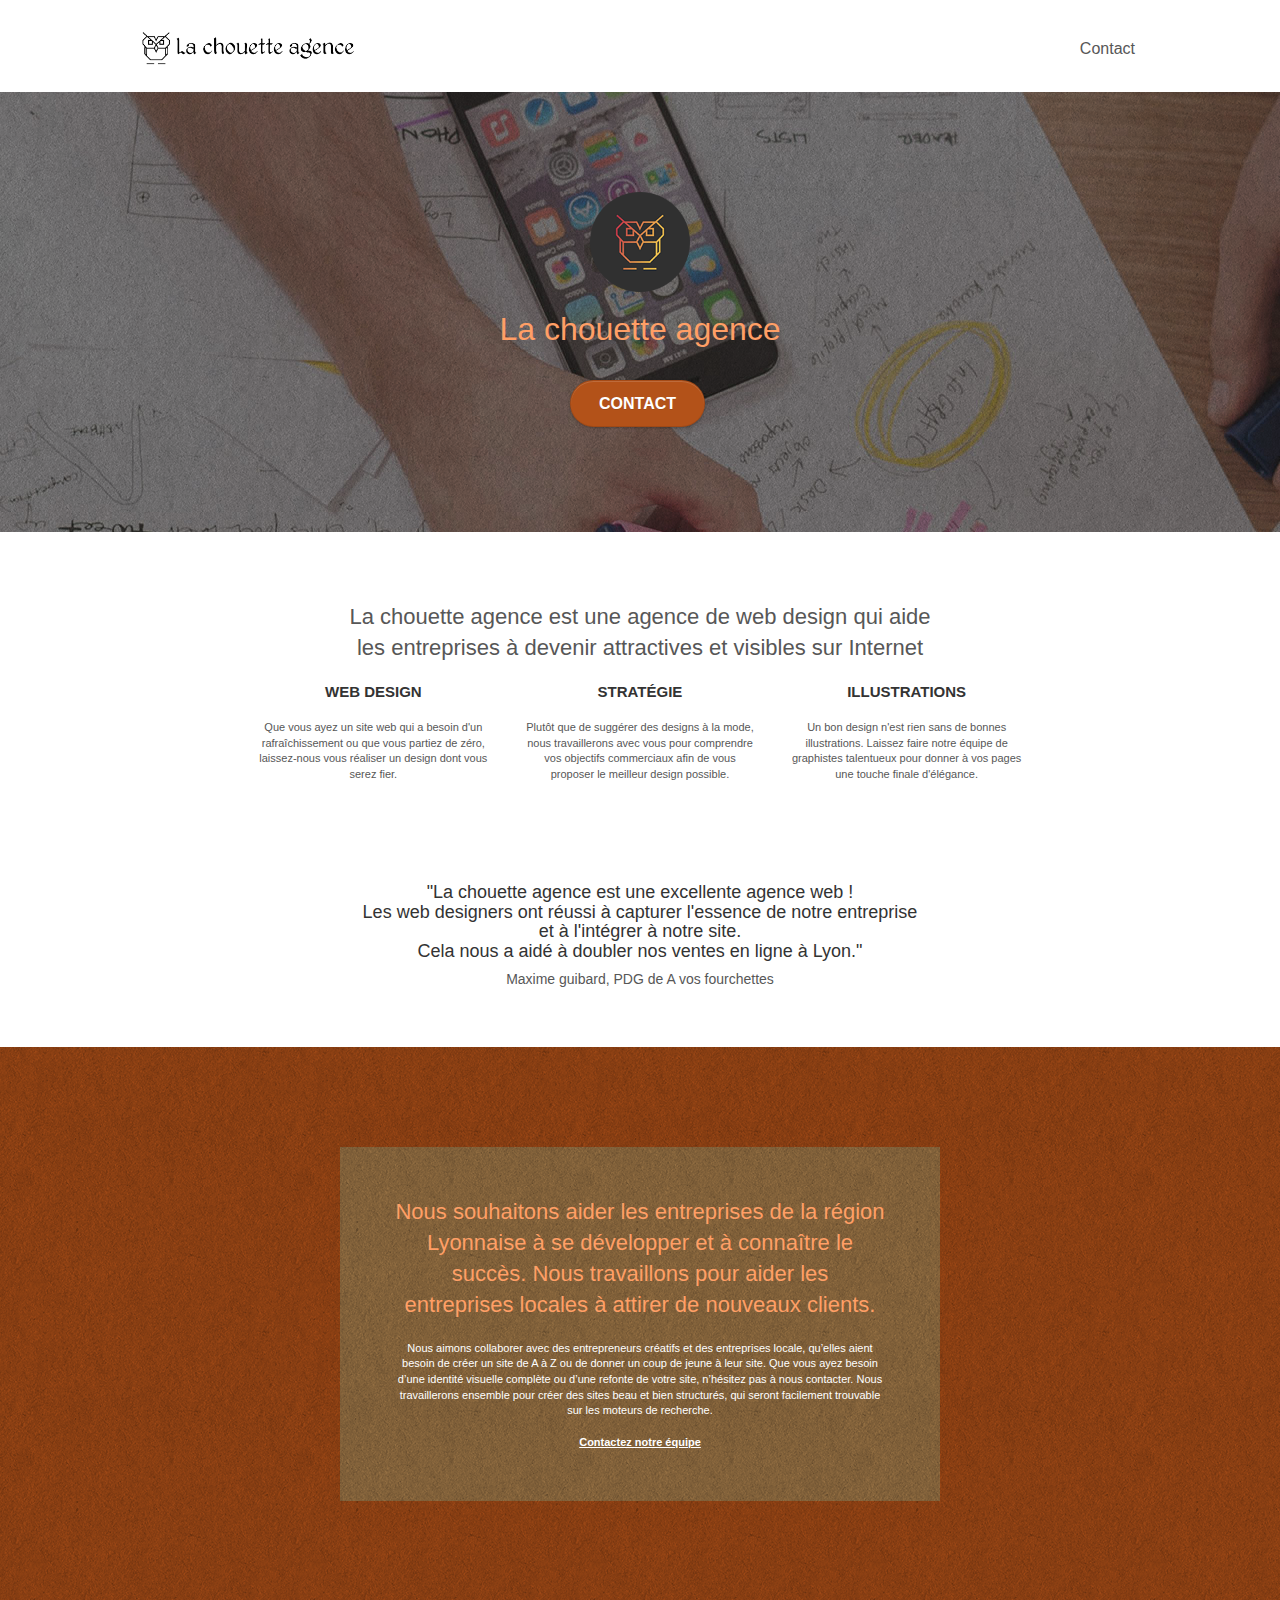
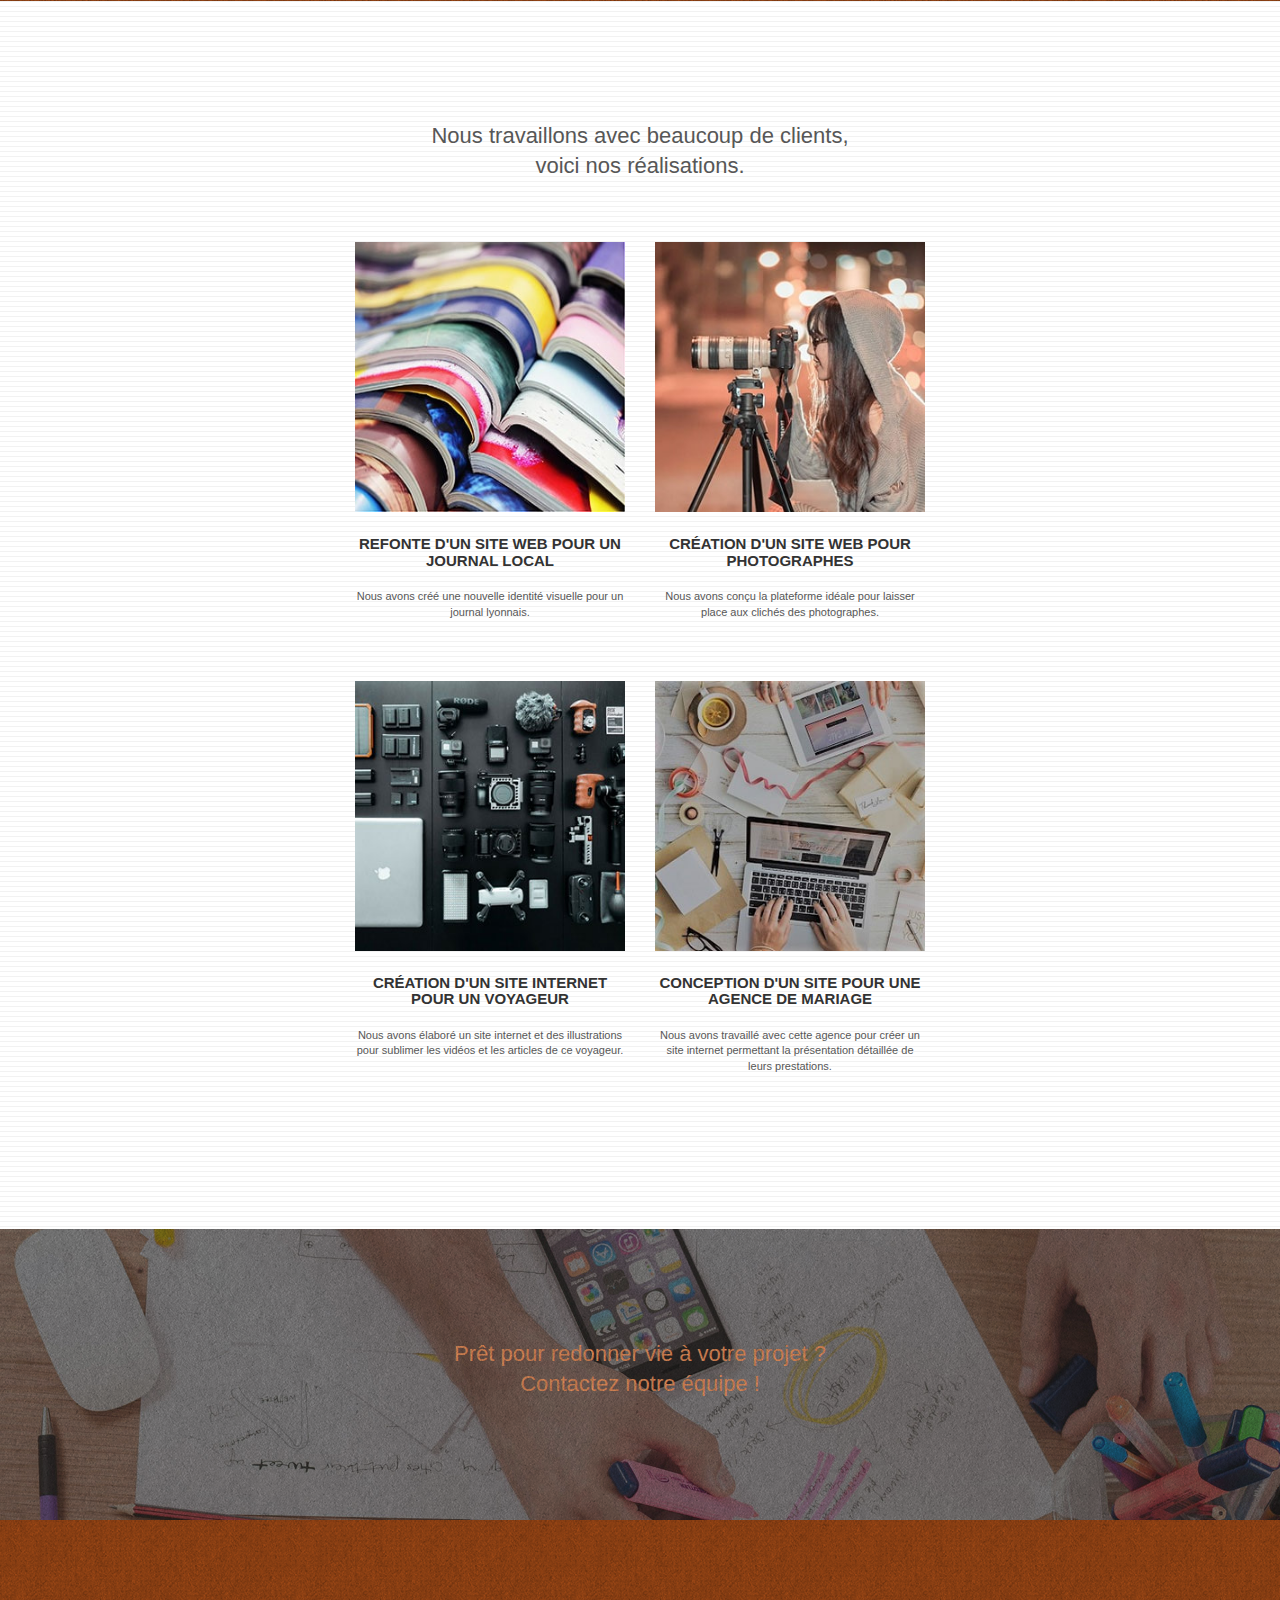
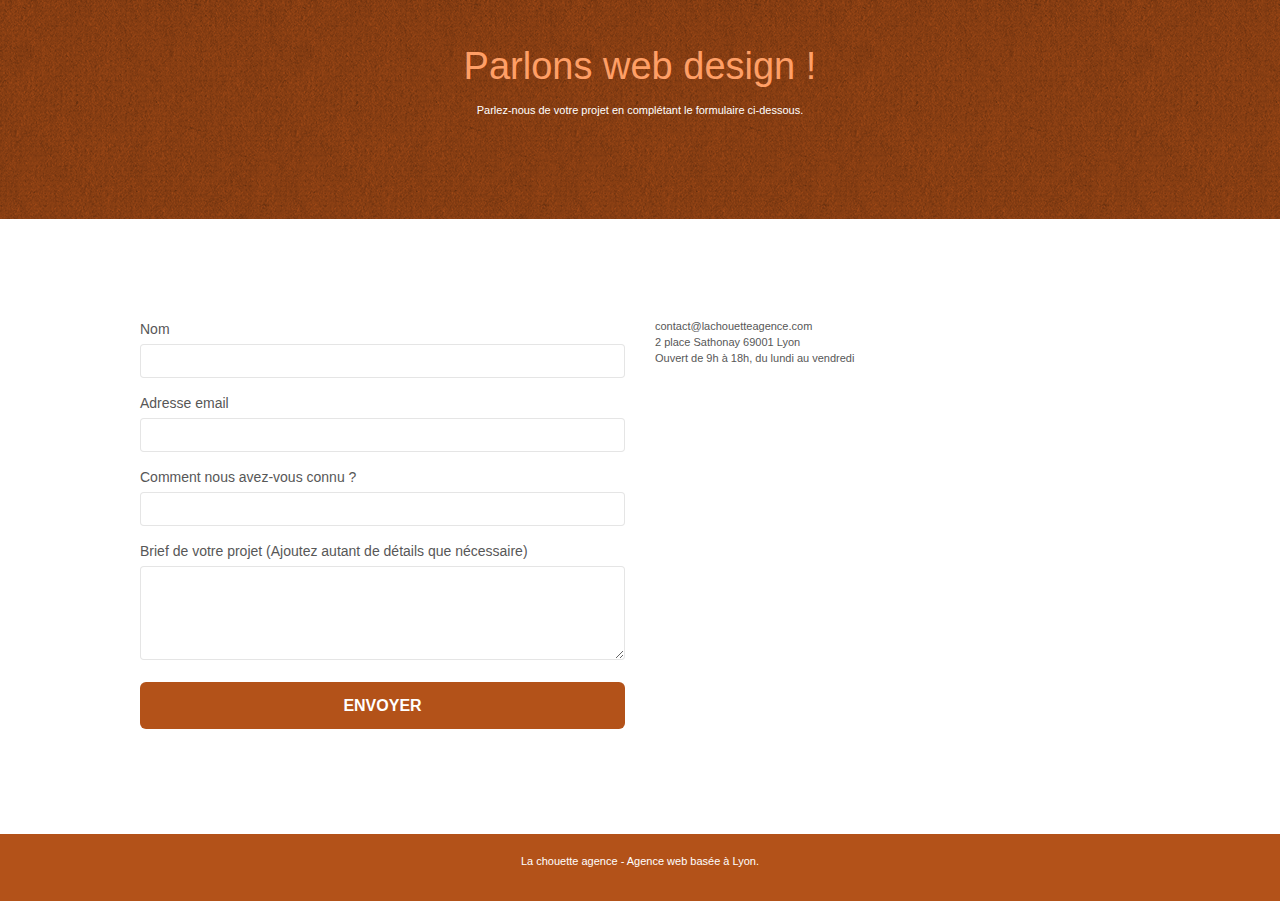
==== commit 36527b17: "fix label form" ====
--- a/index.html
+++ b/index.html
@@ -5,20 +5,21 @@
 		<meta name="description" content="La chouette agence est une agence de web design qui aide les entreprises à devenir attractives et visibles sur Internet" />
 		<meta name="viewport" content="width=device-width, initial-scale=1.0, viewport-fit=cover" />
 		<meta name="robots" content="index, follow" />
+		<link rel="canonical" href="https://la-chouette-agence.fr" />
 		<link rel="shortcut icon" type="image/png" href="favicon.jpg" />
 
 		<link rel="stylesheet" href="https://maxcdn.bootstrapcdn.com/bootstrap/3.3.5/css/bootstrap.min.css" />
 		<link rel="stylesheet" type="text/css" href="style.min.css" />
-		<link rel="stylesheet" type="text/css" href="./css/font-awesome.css" />
+		<link rel="stylesheet" type="text/css" href="./css/font-awesome.min.css" />
 		<link rel="stylesheet" type="text/css" href="./css/et-line.min.css" />
 
-		<script src="https://code.jquery.com/jquery-2.1.0.min.js" integrity="sha256-8oQ1OnzE2X9v4gpRVRMb1DWHoPHJilbur1LP9ykQ9H0=" crossorigin="anonymous"></script>
-		<script src="https://maxcdn.bootstrapcdn.com/bootstrap/3.3.5/js/bootstrap.min.js"></script>
-		<script src="./js/blocs.min.js"></script>
+		<script src="https://code.jquery.com/jquery-2.1.0.min.js" integrity="sha256-8oQ1OnzE2X9v4gpRVRMb1DWHoPHJilbur1LP9ykQ9H0=" crossorigin="anonymous" defer></script>
+		<script src="https://maxcdn.bootstrapcdn.com/bootstrap/3.3.5/js/bootstrap.min.js" defer></script>
 		<script src="./js/jquery.touchSwipe.min.js" defer></script>
-		<script src="./js/gmaps.min.js"></script>
-		<script src="./js/jqBootstrapValidation.min.js"></script>
-		<script src="./js/formHandler.min.js"></script>
+		<script src="./js/blocs.min.js" async></script>
+		<script src="./js/gmaps.min.js" async></script>
+		<script src="./js/jqBootstrapValidation.min.js" async></script>
+		<script src="./js/formHandler.min.js" async></script>
 
 		<title>Accueil - La chouette agence</title>
 
@@ -52,10 +53,6 @@
 						<div class="collapse navbar-collapse navbar-1 special-dropdown-nav">
 							<ul class="site-navigation nav navbar-nav">
 								<li>
-									<a href="index.html">Accueil</a>
-								</li>
-								<li></li>
-								<li>
 									<a href="#contact">Contact</a>
 								</li>
 							</ul>
@@ -71,7 +68,7 @@
 						<div class="row tight-width-whitespace">
 							<div class="col-sm-12">
 								<img src="img/logo.png" class="center-block image-resize-mode" width="100" alt="Mascotte de La chouette agence" />
-								<h1 class="text-center hero-bloc-text tc-white">La chouette agence.</h1>
+								<h1 class="text-center hero-bloc-text tc-white">La chouette agence</h1>
 								<div class="text-center">
 									<a href="#contact" class="btn btn-lg btn-clean btn-rd cta-hero btn-atomic-tangerine" id="cta-hero">Contact</a>
 								</div>
@@ -98,15 +95,15 @@
 									<span class="et-icon-browser sm-shadow icon-dark-slate-blue icons icon-lg"></span>
 								</div>
 								<h3 class="mg-md text-center">Web design</h3>
-								<p class="text-center">Que vous ayez un site web qui a besoin d&rsquo;un rafraîchissement ou que vous partiez de zéro, laissez-nous vous réaliser un design dont vous serez fier.</p>
+								<p class="text-center">Que vous ayez un site web qui a besoin d'un rafraîchissement ou que vous partiez de zéro, laissez-nous vous réaliser un design dont vous serez fier.</p>
 							</article>
 							<article class="col-sm-4">
 								<div class="text-center">
 									<span class="et-icon-presentation sm-shadow icon-dark-slate-blue icons icon-lg"></span>
 								</div>
-								<h3 class="mg-md text-center">&nbsp;Stratégie</h3>
+								<h3 class="mg-md text-center">Stratégie</h3>
 								<p class="text-center">
-									Plutôt que de suggérer des designs à la mode, nous travaillerons avec vous pour comprendre vos objectifs commerciaux afin de vous proposer le meilleur design possible.<br />
+									Plutôt que de suggérer des designs à la mode, nous travaillerons avec vous pour comprendre vos objectifs commerciaux afin de vous proposer le meilleur design possible.
 								</p>
 							</article>
 							<article class="col-sm-4">
@@ -120,8 +117,9 @@
 						<div class="row voffset-lg voffset">
 							<div class="col-xs-12 col-md-8 col-md-offset-2 text-center">
 								<h4>
-									"La chouette agence est une excellente agence web ! Les<br />web designers ont réussi à capturer l'essence de notre<br />entreprise et à l'intégrer à notre site. Cela nous a aidé à<br />
-									doubler nos ventes en ligne à Lyon."
+									"La chouette agence est une excellente agence web !<br />
+									Les web designers ont réussi à capturer l'essence de notre entreprise <br />et à l'intégrer à notre site. <br />
+									Cela nous a aidé à doubler nos ventes en ligne à Lyon."
 								</h4>
 								<h5>Maxime guibard, PDG de A vos fourchettes</h5>
 							</div>
@@ -136,13 +134,14 @@
 						<div class="row tight-width-whitespace black-background">
 							<div class="col-sm-12">
 								<h2 class="mg-md text-center tc-white">
-									Nous souhaitons aider les entreprises de la région Lyonnaise à se développer et à connaître le succès. Nous travaillons pour aider les entreprises locales à attirer de nouveaux clients
-									.<br />
+									Nous souhaitons aider les entreprises de la région Lyonnaise à se développer et à connaître le succès. Nous travaillons pour aider les entreprises locales à attirer de nouveaux
+									clients.
 								</h2>
 								<p class="text-center white">
 									Nous aimons collaborer avec des entrepreneurs créatifs et des entreprises locale, qu’elles aient besoin de créer un site de A à Z ou de donner un coup de jeune à leur site. Que vous
 									ayez besoin d’une identité visuelle complète ou d’une refonte de votre site, n’hésitez pas à nous contacter. Nous travaillerons ensemble pour créer des sites beau et bien structurés,
-									qui seront facilement trouvable sur les moteurs de recherche. <br /><br /><a class="ltc-white bold-link" href="#contact">Contactez notre équipe</a><br />
+									qui seront facilement trouvable sur les moteurs de recherche. <br />
+									<br /><a class="ltc-white bold-link" href="#contact">Contactez notre équipe</a>
 								</p>
 							</div>
 						</div>
@@ -202,56 +201,57 @@
 					<div class="container bloc-lg">
 						<div class="row">
 							<h2 class="mg-md text-center tc-white">Prêt pour redonner vie à votre projet ?<br />Contactez notre équipe !</h2>
-							<div class="col-sm-12 text-center">
-								<a href="#contact" class="btn btn-atomic-tangerine btn-clean btn-rd btn-lg cta-hero">Contact</a>
-							</div>
 						</div>
 					</div>
 				</section>
 				<!-- bloc-5-cta END -->
 
 				<!-- bloc-6 -->
-				<section class="bloc bg-dots-bg bg-repeat bgc-atomic-tangerine d-bloc bloc-bg-texture texture-paper" id="contact">
-					<div class="container bloc-lg">
-						<div class="row">
-							<div class="col-sm-12">
-								<h1 class="text-center hero-bloc-text tc-white">Parlons web design !</h1>
-								<p class="text-center mg-lg tc-white tight-width-whitespace">
-									Nous sommes ravis que vous souhaitiez collaborer avec notre agence.<br />
-									Parlez-nous de votre projet en complétant le formulaire ci-dessous.
-								</p>
-							</div>
-						</div>
-					</div>
-				</section>
-				<!-- bloc-6 END -->
-
-				<!-- bloc-7 -->
-				<section class="bloc bgc-white l-bloc" id="bloc-7">
-					<div class="container bloc-lg">
-						<div class="row">
-							<div class="col-sm-6">
-								<form id="form_1" novalidate success-msg="Your message has been sent." fail-msg="Sorry it seems that our mail server is not responding, Sorry for the inconvenience!">
-									<div class="form-group">
-										<label> Nom </label>
-										<input id="name" class="form-control" required />
-									</div>
-									<div class="form-group">
-										<label> Adresse email </label>
-										<input id="email" class="form-control" type="email" required />
-									</div>
-									<div class="form-group">
-										<label> Comment nous avez-vous connu ? </label>
-										<input class="form-control" type="email" required id="input_504" />
-									</div>
-									<div class="form-group">
-										<label> Brief de votre projet (Ajoutez autant de détails que nécessaire)<br /> </label><textarea id="message" class="form-control" rows="4" cols="50" required></textarea>
-									</div>
-									<button class="bloc-button btn btn-lg btn-block cta-hero btn-atomic-tangerine" type="submit">Envoyer</button>
-								</form>
-							</div>
-							<div class="col-sm-6">
-								<p>contact@lachouetteagence.com<br />2 place Sathonay 69001 Lyon<br />Ouvert de 9h à 18h, du lundi au vendredi<br /></p>
+				<section>
+					<div class="bloc bg-dots-bg bg-repeat bgc-atomic-tangerine d-bloc bloc-bg-texture texture-paper" id="contact">
+						<div class="container bloc-lg">
+							<div class="row">
+								<div class="col-sm-12">
+									<h2 class="text-center hero-bloc-text tc-white">Parlons web design !</h2>
+									<p class="text-center mg-lg tc-white tight-width-whitespace">Parlez-nous de votre projet en complétant le formulaire ci-dessous.</p>
+								</div>
+							</div>
+						</div>
+					</div>
+					<!-- bloc-6 END -->
+
+					<!-- bloc-7 -->
+					<div class="bloc bgc-white l-bloc" id="bloc-7">
+						<div class="container bloc-lg">
+							<div class="row">
+								<div class="col-sm-6">
+									<form id="form_1" novalidate>
+										<div class="form-group">
+											<label for="name"> Nom </label>
+											<input id="name" class="form-control" required />
+										</div>
+										<div class="form-group">
+											<label for="email"> Adresse email </label>
+											<input id="email" class="form-control" type="email" required />
+										</div>
+										<div class="form-group">
+											<label for="question"> Comment nous avez-vous connu ? </label>
+											<input id="question" class="form-control" type="email" required id="input_504" />
+										</div>
+										<div class="form-group">
+											<label for="message"> Brief de votre projet (Ajoutez autant de détails que nécessaire) </label>
+											<textarea id="message" class="form-control" rows="4" cols="50" required></textarea>
+										</div>
+										<button class="bloc-button btn btn-lg btn-block cta-hero btn-atomic-tangerine" type="submit">Envoyer</button>
+									</form>
+								</div>
+								<div class="col-sm-6">
+									<p>
+										contact@lachouetteagence.com<br />
+										2 place Sathonay 69001 Lyon<br />
+										Ouvert de 9h à 18h, du lundi au vendredi<br />
+									</p>
+								</div>
 							</div>
 						</div>
 					</div>
@@ -268,22 +268,22 @@
 							<div class="row row-no-gutters social">
 								<div class="col-sm-3">
 									<div class="text-center">
-										<a class="social" href="index.html"><span class="fa fa-twitter icon-md"></span></a>
-									</div>
-								</div>
-								<div class="col-sm-3">
-									<div class="text-center">
-										<a class="social" href="index.html"><span class="fa fa-facebook icon-md"></span></a>
-									</div>
-								</div>
-								<div class="col-sm-3">
-									<div class="text-center">
-										<a class="social" href="index.html"><span class="fa fa-dribbble icon-md"></span></a>
-									</div>
-								</div>
-								<div class="col-sm-3">
-									<div class="text-center">
-										<a class="social" href="index.html"><span class="fa fa-instagram icon-md"></span></a>
+										<a class="social" href="https://twitter.com" aria-label="Twitter"><span class="fa fa-twitter icon-md" aria-hidden="true" title="Twitter"></span></a>
+									</div>
+								</div>
+								<div class="col-sm-3">
+									<div class="text-center">
+										<a class="social" href="https://www.facebook.com/" aria-label="Facebook"><span class="fa fa-facebook icon-md" aria-hidden="true" title="Facebook"></span></a>
+									</div>
+								</div>
+								<div class="col-sm-3">
+									<div class="text-center">
+										<a class="social" href="https://dribbble.com/" aria-label="Dribble"><span class="fa fa-dribbble icon-md" aria-hidden="true" title="Dribble"></span></a>
+									</div>
+								</div>
+								<div class="col-sm-3">
+									<div class="text-center">
+										<a class="social" href="https://www.instagram.com/" aria-label="Instagram"><span class="fa fa-instagram icon-md" aria-hidden="true" title="Instagram"></span></a>
 									</div>
 								</div>
 							</div>
--- a/style.min.css
+++ b/style.min.css
@@ -1 +1 @@
-body{margin:0;padding:0;background:#fff;overflow-x:hidden;-webkit-font-smoothing:antialiased;-moz-osx-font-smoothing:grayscale}a,button{-webkit-transition:all .3s ease-in-out;-o-transition:all .3s ease-in-out;transition:all .3s ease-in-out;outline:0!important}a:hover{text-decoration:none;cursor:pointer}#page-loading-blocs-notifaction{position:fixed;top:0;bottom:0;width:100%;z-index:100000;background:#fff url(img/pageload-spinner.gif) no-repeat center center}.bloc{width:100%;clear:both;background:50% 50% no-repeat;padding:0 50px;background-size:cover;position:relative}.bloc .container{padding-left:0;padding-right:0}.bloc-lg{padding:100px 50px}.bloc-md{padding:50px}.bloc-sm{padding:20px 50px}.bg-b-edge,.bg-bl-edge,.bg-br-edge,.bg-center,.bg-l-edge,.bg-r-edge,.bg-repeat,.bg-t-edge,.bg-tl-edge,.bg-tr-edge{background-size:auto!important}.bg-repeat{background:repeat}.bg-t-edge{background:top no-repeat}.bloc-bg-texture::before{content:"";background-size:2px 2px;position:absolute;top:0;bottom:0;left:0;right:0}.texture-paper::before{background:url(img/texture-paper.png);background-size:280px 280px}.b-parallax{background-attachment:fixed}.d-bloc{color:rgba(255,255,255,.7)}.d-bloc button:hover{color:rgba(255,255,255,.9)}.d-bloc .icon-round,.d-bloc .icon-rounded,.d-bloc .icon-semi-rounded-a,.d-bloc .icon-semi-rounded-b,.d-bloc .icon-square{border-color:rgba(255,255,255,.9)}.d-bloc .divider-h span{border-color:rgba(255,255,255,.2)}.d-bloc .a-btn,.d-bloc .navbar a,.d-bloc .navbar-brand,.d-bloc a .icon-lg,.d-bloc a .icon-md,.d-bloc a .icon-sm,.d-bloc a .icon-xl,.d-bloc h1 a,.d-bloc h2 a,.d-bloc h3 a,.d-bloc h4 a,.d-bloc h5 a,.d-bloc h6 a,.d-bloc p a{color:rgba(255,255,255,.6)}.d-bloc .a-btn:hover,.d-bloc .navbar a:hover,.d-bloc .navbar-brand:hover,.d-bloc a:hover .icon-lg,.d-bloc a:hover .icon-md,.d-bloc a:hover .icon-sm,.d-bloc a:hover .icon-xl,.d-bloc h1 a:hover,.d-bloc h2 a:hover,.d-bloc h3 a:hover,.d-bloc h4 a:hover,.d-bloc h5 a:hover,.d-bloc h6 a:hover,.d-bloc p a:hover{color:rgba(255,255,255,1)}.d-bloc .navbar-toggle .icon-bar{background:rgba(255,255,255,1)}.d-bloc .btn-wire,.d-bloc .btn-wire:hover{color:rgba(255,255,255,1);border-color:rgba(255,255,255,1)}.d-bloc .panel{color:rgba(0,0,0,.5)}.d-bloc .panel button:hover{color:rgba(0,0,0,.7)}.d-bloc .panel icon{border-color:rgba(0,0,0,.7)}.d-bloc .panel .divider-h span{border-color:rgba(0,0,0,.1)}.d-bloc .panel .a-btn{color:rgba(0,0,0,.6)}.d-bloc .panel .a-btn:hover{color:rgba(0,0,0,1)}.d-bloc .panel .btn-wire,.d-bloc .panel .btn-wire:hover{color:rgba(0,0,0,.7);border-color:rgba(0,0,0,.3)}.d-bloc .panel,.l-bloc{color:rgba(0,0,0,.5)}.d-bloc .panel button:hover,.l-bloc button:hover{color:rgba(0,0,0,.7)}.l-bloc .icon-round,.l-bloc .icon-rounded,.l-bloc .icon-semi-rounded-a,.l-bloc .icon-semi-rounded-b,.l-bloc .icon-square{border-color:rgba(0,0,0,.7)}.d-bloc .panel .divider-h span,.l-bloc .divider-h span{border-color:rgba(0,0,0,.1)}.d-bloc .panel .a-btn,.l-bloc .a-btn,.l-bloc .navbar a,.l-bloc .navbar-brand,.l-bloc a .icon-lg,.l-bloc a .icon-md,.l-bloc a .icon-sm,.l-bloc a .icon-xl,.l-bloc h1 a,.l-bloc h2 a,.l-bloc h3 a,.l-bloc h4 a,.l-bloc h5 a,.l-bloc h6 a,.l-bloc p a{color:rgba(0,0,0,.6)}.d-bloc .panel .a-btn:hover,.l-bloc .a-btn:hover,.l-bloc .navbar a:hover,.l-bloc .navbar-brand:hover,.l-bloc a:hover .icon-lg,.l-bloc a:hover .icon-md,.l-bloc a:hover .icon-sm,.l-bloc a:hover .icon-xl,.l-bloc h1 a:hover,.l-bloc h2 a:hover,.l-bloc h3 a:hover,.l-bloc h4 a:hover,.l-bloc h5 a:hover,.l-bloc h6 a:hover,.l-bloc p a:hover{color:rgba(0,0,0,1)}.l-bloc .navbar-toggle .icon-bar{color:rgba(0,0,0,.6)}.d-bloc .panel .btn-wire,.d-bloc .panel .btn-wire:hover,.l-bloc .btn-wire,.l-bloc .btn-wire:hover{color:rgba(0,0,0,.7);border-color:rgba(0,0,0,.3)}.voffset{margin-top:30px}.voffset-lg{margin-top:80px}.row-no-gutters{margin-right:0;margin-left:0}.row.row-no-gutters>[class*=" col-"],.row.row-no-gutters>[class^=col-]{padding-right:0;padding-left:0}#bloc-1-hero h1{font-size:32px}.navbar{margin-bottom:0;z-index:1}.navbar-brand{height:auto;padding:3px 15px;font-size:25px;font-weight:400;font-weight:600;line-height:44px}.navbar-brand img{max-height:200px;margin:0 5px 0 0;display:inline}.navbar-brand img[src$=svg]{min-width:100px}.nav-center .navbar-brand img{margin:0}.navbar .nav{padding-top:2px;margin-right:-16px;float:right;z-index:1}.nav>li{float:left;margin-top:4px;font-size:16px}.navbar-nav .open .dropdown-menu>li>a{text-align:inherit}.nav>li a:focus,.nav>li a:hover{background:0 0}.navbar-toggle{margin:10px 10px 0 0;border:0}.navbar-toggle:hover{background:0 0!important}.navbar-toggle .icon-bar{background-color:rgba(0,0,0,.5);width:26px}.nav-invert .navbar .nav{float:left}.nav-invert .navbar-brand,.nav-invert .navbar-header{float:right;position:relative;z-index:2}@media (min-width:768px){.site-navigation{position:absolute;top:50%;right:20px;-ms-transform:translate(0,-50%);transform:translate(0,-50%);-webkit-transform:translateY(-50%)}.nav>li .dropdown-menu a,.nav>li .dropdown-menu a:hover{color:#484848}.nav-invert .site-navigation{left:0;right:0}.nav-center{text-align:center}.nav-center .navbar-header{width:100%}.nav-center .nav>li,.nav-center .navbar-brand,.nav-center .navbar-header{float:none;display:inline-block}.nav-center .site-navigation{position:relative;width:100%;right:0;margin-right:0;margin-top:20px}.nav-center.mini-nav .navbar-toggle{float:none;margin:10px auto 0}}.nav>li>.dropdown a{background:0 0!important;display:block;padding:14px 15px}nav .caret{margin:0 5px}.dropdown-menu .dropdown-menu{top:-8px;left:100%}.dropdown-menu .dropmenu-flow-right{top:100%;left:0;margin-left:-1px;border-top-left-radius:0;border-top-right-radius:0}.dropdown-menu .dropdown span{border:4px solid #000;border-top-color:transparent;border-right-color:transparent;border-bottom-color:transparent;margin:6px -5px 0 0!important;float:right}.mg-md{margin-top:10px;margin-bottom:20px}.mg-lg{margin-top:10px;margin-bottom:40px}.btn{margin:0 5px 5px 0}.btn.pull-right{margin:0 0 5px 5px}.btn-d,.btn-d:focus,.btn-d:hover{color:#fff;background:rgba(0,0,0,.3)}button{outline:0!important}.btn-rd{border-radius:40px}.btn-clean{border:1px solid rgba(0,0,0,.08);border-bottom-color:rgba(0,0,0,.1);text-shadow:0 1px 0 rgba(0,0,1,.1);-webkit-box-shadow:0 1px 3px rgba(0,0,1,.25),inset 0 1px 0 0 rgba(255,255,255,.15);box-shadow:0 1px 3px rgba(0,0,1,.25),inset 0 1px 0 0 rgba(255,255,255,.15)}.icon-md{font-size:30px!important}.icon-lg{font-size:60px!important}.sm-shadow{text-shadow:0 1px 2px rgba(0,0,0,.3)}.panel-sq,.panel-sq .panel-footer,.panel-sq .panel-heading{border-radius:0}.panel-rd{border-radius:30px}.panel-rd .panel-heading{border-radius:29px 29px 0 0}.panel-rd .panel-footer{border-radius:0 0 29px 29px}.form-control{border-color:rgba(0,0,0,.1);-webkit-box-shadow:none;box-shadow:none}.scrollToTop{width:40px;height:40px;position:fixed;bottom:20px;right:20px;opacity:0;z-index:500;-webkit-transition:all .3s ease-in-out;-o-transition:all .3s ease-in-out;transition:all .3s ease-in-out}.scrollToTop span{margin-top:6px}.showScrollTop{font-size:14px;opacity:1}a[data-lightbox]{position:relative;display:block;text-align:center}a[data-lightbox]:hover::before{content:"+";font-family:HelveticaNeue-Light,"Helvetica Neue Light","Helvetica Neue",Helvetica,Arial;font-size:32px;width:50px;height:50px;margin-left:-25px;border-radius:50%;background:rgba(0,0,0,.6);color:#fff;font-weight:100;z-index:1;position:absolute;top:50%;-ms-transform:translateY(-50%);transform:translateY(-50%);-webkit-transform:translateY(-50%)}a[data-lightbox]:hover img{opacity:.6;-webkit-animation-fill-mode:none;animation-fill-mode:none}#lightbox-modal{display:-webkit-box;display:-ms-flexbox;display:flex;-webkit-box-align:center;-ms-flex-align:center;align-items:center}#lightbox-modal .modal-dialog{width:90%;max-width:900px;margin:0 auto 0}#lightbox-modal .modal-dialog img{max-height:90vh;margin:0 auto}.lightbox-caption{padding:20px;color:#fff;background:rgba(0,0,0,.5);position:absolute;left:15px;right:15px;bottom:5px}.close-lightbox{color:#fff;font-size:30px;position:absolute;top:20px;right:20px;z-index:20;background:rgba(0,0,0,.5);border:none;line-height:30px;padding:0 9px 5px;opacity:.3}.close-lightbox:hover,.next-lightbox:hover,.prev-lightbox:hover{opacity:1;color:#fff}.next-lightbox,.prev-lightbox{font-size:20px;color:rgba(255,255,255,.9);background:rgba(0,0,0,.5);-webkit-transition:all .2s ease-in-out;-o-transition:all .2s ease-in-out;transition:all .2s ease-in-out;position:absolute;top:45%;z-index:1;opacity:.4}.next-lightbox{padding:6px 8px 1px 13px;right:25px}.prev-lightbox{padding:6px 13px 1px 10px;left:25px}.snapshot-lb .modal-body{padding-bottom:45px}.snapshot-lb .lightbox-caption{padding:0;color:rgba(0,0,0,.5);background:0 0}.btn,a,h1,h2,h3,h4,h5,h6,label,p{font-family:helvetica;font-weight:400;color:#575757!important}.container{max-width:1000px}.hero-bloc-text{font-size:38px}.hero-bloc-text-sub{font-size:36px}.statement-bloc-text{line-height:26px;font-style:italic;font-size:20px;text-align:center;font-weight:lighter;max-width:520px;margin:auto auto auto auto}p{font-size:11px}.tight-width-whitespace{max-width:600px;margin:auto auto auto auto}.h1{font-size:20px;font-family:"Open Sans"}.cta-hero{margin-top:22px;color:#fff!important;text-transform:uppercase;padding:12px 28px 12px 28px;font-size:16px;font-weight:700}.social{max-width:400px;margin:auto auto auto auto}h2{font-size:22px;line-height:1.4em}h3{font-size:15px;text-transform:uppercase;font-weight:700;color:#333!important}.med-width-whitespace{max-width:800px;margin:auto auto auto auto;-webkit-box-shadow:0 0 0 #000;box-shadow:0 0 0 #000}h1{color:#333!important}h4{color:#333!important}.icons{margin-bottom:14px;margin-top:24px}.white{color:#fff!important}.portfolio-thumb{margin-bottom:24px}.portfolio-row{margin-bottom:44px;margin-top:50px}.avatar{-webkit-box-shadow:0 4px 9px rgba(0,0,0,.3);box-shadow:0 4px 9px rgba(0,0,0,.3)}.black-background{background-color:rgba(165,147,99,.7);padding:40px 40px 40px 40px}.bold-link{font-weight:900;text-decoration:underline!important}.bgc-white{background-color:#fff}.bgc-dark-slate-blue{background-color:#364577}.bgc-atomic-tangerine{background-color:#f3976c}.tc-white{color:#f3976c!important}.btn-atomic-tangerine{background:#f3976c;color:#fff!important}.btn-atomic-tangerine:hover{background:#c27956!important;color:#fff!important}.ltc-white{color:#fff!important}.ltc-white:hover{color:#ccc!important}.ltc-atomic-tangerine{color:#f3976c!important}.ltc-atomic-tangerine:hover{color:#c27956!important}.icon-dark-slate-blue{color:#364577!important;border-color:#364577!important}.bg-dots-bg{background-image:url(img/dots-bg.png)}.bg-lines-h2-bg{background-image:url(img/lines-h2-bg.png)}.bg-banniere{background-image:url(img/la-chouette-agence-banniere.jpg)}.bg-presentation{background-image:url(img/image-de-presentation.jpg)}@media (max-width:1024px){.bloc{padding-left:20px;padding-right:20px}.bloc-tile-2.full-width-bloc .container,.bloc-tile-3.full-width-bloc .container,.bloc-tile-4.full-width-bloc .container,.bloc.full-width-bloc{padding-left:0;padding-right:0}}@media (max-width:992px) and (min-width:768px){.navbar .nav{max-width:80%}.nav-center.navbar .nav{max-width:100%}}@media only screen and (min-device-width:768px) and (max-device-width:1024px) and (orientation:landscape){.b-parallax{background-attachment:scroll}}@media only screen and (min-device-width:1024px) and (max-device-width:1366px) and (-webkit-min-device-pixel-ratio:1.5){.b-parallax{background-attachment:scroll}}@media (max-width:991px){.container{width:100%}.b-parallax{background-attachment:scroll}#hero-bloc,.page-container{overflow-x:hidden;position:relative}.bloc{padding-left:constant(safe-area-inset-left);padding-right:constant(safe-area-inset-right)}.bloc-group,.bloc-group .bloc{display:block;width:100%}.bloc-fill-screen .fill-bloc-bottom-edge,.bloc-fill-screen .fill-bloc-top-edge{padding:0 20px;padding-left:constant(safe-area-inset-left);padding-right:constant(safe-area-inset-right)}}@media (max-width:767px){.page-container{overflow-x:hidden;position:relative}#disqus_thread,h1,h2,h3,h4,h5,h6,p{padding-left:10px!important;padding-right:10px!important}.b-parallax{background-attachment:scroll}.navbar .nav{padding-top:0;border-top:1px solid rgba(0,0,0,.2);float:none!important}.navbar.row{margin-left:0;margin-right:0}.site-navigation{position:inherit;transform:none;-webkit-transform:none;-ms-transform:none}.nav>li{margin-top:0;border-bottom:1px solid rgba(0,0,0,.1);background:rgba(0,0,0,.05);text-align:left;padding-left:15px;width:100%}.nav>li:hover{background:rgba(0,0,0,.08)}.dropdown .dropdown a .caret{float:none;margin:5px 0 0 10px!important;border:4px solid #000;border-bottom-color:transparent;border-right-color:transparent;border-left-color:transparent}#hero-bloc .navbar .nav{background:rgba(0,0,0,.8)}#hero-bloc .navbar .nav a{color:rgba(255,255,255,.6)}.hero{padding:50px 0}.hero-nav{left:-1px;right:-1px}.navbar-collapse{padding:0;overflow-x:hidden;-webkit-box-shadow:none;box-shadow:none}.navbar-brand img{max-height:40px;width:auto}.nav-invert .navbar-header{float:none;width:100%}.nav-invert .navbar-toggle{float:left;margin-left:10px}.bloc{padding-left:0;padding-right:0}.bloc-lg,.bloc-xl,.bloc-xxl{padding:40px 0}.bloc-md,.bloc-sm{padding-left:0;padding-right:0}.bloc-fill-screen .fill-bloc-bottom-edge,.bloc-fill-screen .fill-bloc-top-edge,.bloc-tile-2 .container,.bloc-tile-3 .container,.bloc-tile-4 .container{padding-left:0;padding-right:0}.a-block{padding:0 10px}.btn-dwn{display:none}.voffset{margin-top:5px}.voffset-md{margin-top:20px}.voffset-lg{margin-top:30px}form{padding:5px}.close-lightbox{display:inline-block}.blocsapp-device-iphone5{background-size:216px 425px;padding-top:60px;width:216px;height:425px}.blocsapp-device-iphone5 img{width:180px;height:320px}}@media (max-width:400px){.bloc{padding-left:0;padding-right:0}}@media (max-width:767px){.bloc-mob-center-text{text-align:center}}+body{margin:0;padding:0;background:#fff;overflow-x:hidden;-webkit-font-smoothing:antialiased;-moz-osx-font-smoothing:grayscale}a,button{-webkit-transition:all .3s ease-in-out;-o-transition:all .3s ease-in-out;transition:all .3s ease-in-out;outline:0!important}a:hover{text-decoration:none;cursor:pointer}#page-loading-blocs-notifaction{position:fixed;top:0;bottom:0;width:100%;z-index:100000;background:#fff url(img/pageload-spinner.gif) no-repeat center center}.bloc{width:100%;clear:both;background:50% 50% no-repeat;padding:0 50px;background-size:cover;position:relative}.bloc .container{padding-left:0;padding-right:0}.bloc-lg{padding:100px 50px}.bloc-md{padding:50px}.bloc-sm{padding:20px 50px}.bg-b-edge,.bg-bl-edge,.bg-br-edge,.bg-center,.bg-l-edge,.bg-r-edge,.bg-repeat,.bg-t-edge,.bg-tl-edge,.bg-tr-edge{background-size:auto!important}.bg-repeat{background:repeat}.bg-t-edge{background:top no-repeat}.bloc-bg-texture::before{content:"";background-size:2px 2px;position:absolute;top:0;bottom:0;left:0;right:0}.texture-paper::before{background:url(img/texture-paper.png);background-size:280px 280px}.b-parallax{background-attachment:fixed}.d-bloc{color:rgba(255,255,255,.7)}.d-bloc button:hover{color:rgba(255,255,255,.9)}.d-bloc .icon-round,.d-bloc .icon-rounded,.d-bloc .icon-semi-rounded-a,.d-bloc .icon-semi-rounded-b,.d-bloc .icon-square{border-color:rgba(255,255,255,.9)}.d-bloc .divider-h span{border-color:rgba(255,255,255,.2)}.d-bloc .a-btn,.d-bloc .navbar a,.d-bloc .navbar-brand,.d-bloc a .icon-lg,.d-bloc a .icon-md,.d-bloc a .icon-sm,.d-bloc a .icon-xl,.d-bloc h1 a,.d-bloc h2 a,.d-bloc h3 a,.d-bloc h4 a,.d-bloc h5 a,.d-bloc h6 a,.d-bloc p a{color:rgba(255,255,255,.6)}.d-bloc .a-btn:hover,.d-bloc .navbar a:hover,.d-bloc .navbar-brand:hover,.d-bloc a:hover .icon-lg,.d-bloc a:hover .icon-md,.d-bloc a:hover .icon-sm,.d-bloc a:hover .icon-xl,.d-bloc h1 a:hover,.d-bloc h2 a:hover,.d-bloc h3 a:hover,.d-bloc h4 a:hover,.d-bloc h5 a:hover,.d-bloc h6 a:hover,.d-bloc p a:hover{color:rgba(255,255,255,1)}.d-bloc .navbar-toggle .icon-bar{background:rgba(255,255,255,1)}.d-bloc .btn-wire,.d-bloc .btn-wire:hover{color:rgba(255,255,255,1);border-color:rgba(255,255,255,1)}.d-bloc .panel{color:rgba(0,0,0,.5)}.d-bloc .panel button:hover{color:rgba(0,0,0,.7)}.d-bloc .panel icon{border-color:rgba(0,0,0,.7)}.d-bloc .panel .divider-h span{border-color:rgba(0,0,0,.1)}.d-bloc .panel .a-btn{color:rgba(0,0,0,.6)}.d-bloc .panel .a-btn:hover{color:rgba(0,0,0,1)}.d-bloc .panel .btn-wire,.d-bloc .panel .btn-wire:hover{color:rgba(0,0,0,.7);border-color:rgba(0,0,0,.3)}.d-bloc .panel,.l-bloc{color:rgba(0,0,0,.5)}.d-bloc .panel button:hover,.l-bloc button:hover{color:rgba(0,0,0,.7)}.l-bloc .icon-round,.l-bloc .icon-rounded,.l-bloc .icon-semi-rounded-a,.l-bloc .icon-semi-rounded-b,.l-bloc .icon-square{border-color:rgba(0,0,0,.7)}.d-bloc .panel .divider-h span,.l-bloc .divider-h span{border-color:rgba(0,0,0,.1)}.d-bloc .panel .a-btn,.l-bloc .a-btn,.l-bloc .navbar a,.l-bloc .navbar-brand,.l-bloc a .icon-lg,.l-bloc a .icon-md,.l-bloc a .icon-sm,.l-bloc a .icon-xl,.l-bloc h1 a,.l-bloc h2 a,.l-bloc h3 a,.l-bloc h4 a,.l-bloc h5 a,.l-bloc h6 a,.l-bloc p a{color:rgba(0,0,0,.6)}.d-bloc .panel .a-btn:hover,.l-bloc .a-btn:hover,.l-bloc .navbar a:hover,.l-bloc .navbar-brand:hover,.l-bloc a:hover .icon-lg,.l-bloc a:hover .icon-md,.l-bloc a:hover .icon-sm,.l-bloc a:hover .icon-xl,.l-bloc h1 a:hover,.l-bloc h2 a:hover,.l-bloc h3 a:hover,.l-bloc h4 a:hover,.l-bloc h5 a:hover,.l-bloc h6 a:hover,.l-bloc p a:hover{color:rgba(0,0,0,1)}.l-bloc .navbar-toggle .icon-bar{color:rgba(0,0,0,.6)}.d-bloc .panel .btn-wire,.d-bloc .panel .btn-wire:hover,.l-bloc .btn-wire,.l-bloc .btn-wire:hover{color:rgba(0,0,0,.7);border-color:rgba(0,0,0,.3)}.voffset{margin-top:30px}.voffset-lg{margin-top:80px}.row-no-gutters{margin-right:0;margin-left:0}.row.row-no-gutters>[class*=" col-"],.row.row-no-gutters>[class^=col-]{padding-right:0;padding-left:0}#bloc-1-hero h1{font-size:32px}.navbar{margin-bottom:0;z-index:1}.navbar-brand{height:auto;padding:3px 15px;font-size:25px;font-weight:400;font-weight:600;line-height:44px}.navbar-brand img{max-height:200px;margin:0 5px 0 0;display:inline}.navbar-brand img[src$=svg]{min-width:100px}.nav-center .navbar-brand img{margin:0}.navbar .nav{padding-top:2px;margin-right:-16px;float:right;z-index:1}.nav>li{float:left;margin-top:4px;font-size:16px}.navbar-nav .open .dropdown-menu>li>a{text-align:inherit}.nav>li a:focus,.nav>li a:hover{background:0 0}.navbar-toggle{margin:10px 10px 0 0;border:0}.navbar-toggle:hover{background:0 0!important}.navbar-toggle .icon-bar{background-color:rgba(0,0,0,.5);width:26px}.nav-invert .navbar .nav{float:left}.nav-invert .navbar-brand,.nav-invert .navbar-header{float:right;position:relative;z-index:2}@media (min-width:768px){.site-navigation{position:absolute;top:50%;right:20px;-ms-transform:translate(0,-50%);transform:translate(0,-50%);-webkit-transform:translateY(-50%)}.nav>li .dropdown-menu a,.nav>li .dropdown-menu a:hover{color:#484848}.nav-invert .site-navigation{left:0;right:0}.nav-center{text-align:center}.nav-center .navbar-header{width:100%}.nav-center .nav>li,.nav-center .navbar-brand,.nav-center .navbar-header{float:none;display:inline-block}.nav-center .site-navigation{position:relative;width:100%;right:0;margin-right:0;margin-top:20px}.nav-center.mini-nav .navbar-toggle{float:none;margin:10px auto 0}}.nav>li>.dropdown a{background:0 0!important;display:block;padding:14px 15px}nav .caret{margin:0 5px}.dropdown-menu .dropdown-menu{top:-8px;left:100%}.dropdown-menu .dropmenu-flow-right{top:100%;left:0;margin-left:-1px;border-top-left-radius:0;border-top-right-radius:0}.dropdown-menu .dropdown span{border:4px solid #000;border-top-color:transparent;border-right-color:transparent;border-bottom-color:transparent;margin:6px -5px 0 0!important;float:right}.mg-md{margin-top:10px;margin-bottom:20px}.mg-lg{margin-top:10px;margin-bottom:40px}.btn{margin:0 5px 5px 0}.btn.pull-right{margin:0 0 5px 5px}.btn-d,.btn-d:focus,.btn-d:hover{color:#fff;background:rgba(0,0,0,.3)}button{outline:0!important}.btn-rd{border-radius:40px}.btn-clean{border:1px solid rgba(0,0,0,.08);border-bottom-color:rgba(0,0,0,.1);text-shadow:0 1px 0 rgba(0,0,1,.1);-webkit-box-shadow:0 1px 3px rgba(0,0,1,.25),inset 0 1px 0 0 rgba(255,255,255,.15);box-shadow:0 1px 3px rgba(0,0,1,.25),inset 0 1px 0 0 rgba(255,255,255,.15)}.icon-md{font-size:30px!important}.icon-lg{font-size:60px!important}.sm-shadow{text-shadow:0 1px 2px rgba(0,0,0,.3)}.panel-sq,.panel-sq .panel-footer,.panel-sq .panel-heading{border-radius:0}.panel-rd{border-radius:30px}.panel-rd .panel-heading{border-radius:29px 29px 0 0}.panel-rd .panel-footer{border-radius:0 0 29px 29px}.form-control{border-color:rgba(0,0,0,.1);-webkit-box-shadow:none;box-shadow:none}.scrollToTop{width:40px;height:40px;position:fixed;bottom:20px;right:20px;opacity:0;z-index:500;-webkit-transition:all .3s ease-in-out;-o-transition:all .3s ease-in-out;transition:all .3s ease-in-out}.scrollToTop span{margin-top:6px}.showScrollTop{font-size:14px;opacity:1}a[data-lightbox]{position:relative;display:block;text-align:center}a[data-lightbox]:hover::before{content:"+";font-family:HelveticaNeue-Light,"Helvetica Neue Light","Helvetica Neue",Helvetica,Arial;font-size:32px;width:50px;height:50px;margin-left:-25px;border-radius:50%;background:rgba(0,0,0,.6);color:#fff;font-weight:100;z-index:1;position:absolute;top:50%;-ms-transform:translateY(-50%);transform:translateY(-50%);-webkit-transform:translateY(-50%)}a[data-lightbox]:hover img{opacity:.6;-webkit-animation-fill-mode:none;animation-fill-mode:none}#lightbox-modal{display:-webkit-box;display:-ms-flexbox;display:flex;-webkit-box-align:center;-ms-flex-align:center;align-items:center}#lightbox-modal .modal-dialog{width:90%;max-width:900px;margin:0 auto 0}#lightbox-modal .modal-dialog img{max-height:90vh;margin:0 auto}.lightbox-caption{padding:20px;color:#fff;background:rgba(0,0,0,.5);position:absolute;left:15px;right:15px;bottom:5px}.close-lightbox{color:#fff;font-size:30px;position:absolute;top:20px;right:20px;z-index:20;background:rgba(0,0,0,.5);border:none;line-height:30px;padding:0 9px 5px;opacity:.3}.close-lightbox:hover,.next-lightbox:hover,.prev-lightbox:hover{opacity:1;color:#fff}.next-lightbox,.prev-lightbox{font-size:20px;color:rgba(255,255,255,.9);background:rgba(0,0,0,.5);-webkit-transition:all .2s ease-in-out;-o-transition:all .2s ease-in-out;transition:all .2s ease-in-out;position:absolute;top:45%;z-index:1;opacity:.4}.next-lightbox{padding:6px 8px 1px 13px;right:25px}.prev-lightbox{padding:6px 13px 1px 10px;left:25px}.snapshot-lb .modal-body{padding-bottom:45px}.snapshot-lb .lightbox-caption{padding:0;color:rgba(0,0,0,.5);background:0 0}.btn,a,h1,h2,h3,h4,h5,h6,label,p{font-family:helvetica;font-weight:400;color:#575757!important}.container{max-width:1000px}.hero-bloc-text{font-size:38px}.hero-bloc-text-sub{font-size:36px}.statement-bloc-text{line-height:26px;font-style:italic;font-size:20px;text-align:center;font-weight:lighter;max-width:520px;margin:auto auto auto auto}p{font-size:11px}.tight-width-whitespace{max-width:600px;margin:auto auto auto auto}.h1{font-size:20px;font-family:"Open Sans"}.cta-hero{margin-top:22px;color:#fff!important;text-transform:uppercase;padding:12px 28px 12px 28px;font-size:16px;font-weight:700}.social{max-width:400px;margin:auto auto auto auto}h2{font-size:22px;line-height:1.4em}h3{font-size:15px;text-transform:uppercase;font-weight:700;color:#333!important}.med-width-whitespace{max-width:800px;margin:auto auto auto auto;-webkit-box-shadow:0 0 0 #000;box-shadow:0 0 0 #000}h1{color:#333!important}h4{color:#333!important}.icons{margin-bottom:14px;margin-top:24px}.white{color:#fff!important}.portfolio-thumb{margin-bottom:24px}.portfolio-row{margin-bottom:44px;margin-top:50px}.avatar{-webkit-box-shadow:0 4px 9px rgba(0,0,0,.3);box-shadow:0 4px 9px rgba(0,0,0,.3)}.black-background{background-color:rgba(165,147,99,.7);padding:40px 40px 40px 40px}.bold-link{font-weight:900;text-decoration:underline!important}.bgc-white{background-color:#fff}.bgc-dark-slate-blue{background-color:#364577}.bgc-atomic-tangerine{background-color:#b35219}.tc-white{color:#ff9f66!important}.btn-atomic-tangerine{background:#b35219;color:#fff!important}.btn-atomic-tangerine:hover{background:#863d13!important;color:#fff!important}.ltc-white{color:#fff!important}.ltc-white:hover{color:#ccc!important}.ltc-atomic-tangerine{color:#b35219!important}.ltc-atomic-tangerine:hover{color:#863d13!important}#contact h1,#contact p{color:#fff!important}.icon-dark-slate-blue{color:#364577!important;border-color:#364577!important}.bg-dots-bg{background-image:url(img/dots-bg.png)}.bg-lines-h2-bg{background-image:url(img/lines-h2-bg.png)}.bg-banniere{background-image:url(img/la-chouette-agence-banniere.jpg)}.bg-presentation{background-image:url(img/image-de-presentation.jpg)}@media (max-width:1024px){.bloc{padding-left:20px;padding-right:20px}.bloc-tile-2.full-width-bloc .container,.bloc-tile-3.full-width-bloc .container,.bloc-tile-4.full-width-bloc .container,.bloc.full-width-bloc{padding-left:0;padding-right:0}}@media (max-width:992px) and (min-width:768px){.navbar .nav{max-width:80%}.nav-center.navbar .nav{max-width:100%}}@media only screen and (min-device-width:768px) and (max-device-width:1024px) and (orientation:landscape){.b-parallax{background-attachment:scroll}}@media only screen and (min-device-width:1024px) and (max-device-width:1366px) and (-webkit-min-device-pixel-ratio:1.5){.b-parallax{background-attachment:scroll}}@media (max-width:991px){.container{width:100%}.b-parallax{background-attachment:scroll}#hero-bloc,.page-container{overflow-x:hidden;position:relative}.bloc{padding-left:constant(safe-area-inset-left);padding-right:constant(safe-area-inset-right)}.bloc-group,.bloc-group .bloc{display:block;width:100%}.bloc-fill-screen .fill-bloc-bottom-edge,.bloc-fill-screen .fill-bloc-top-edge{padding:0 20px;padding-left:constant(safe-area-inset-left);padding-right:constant(safe-area-inset-right)}}@media (max-width:767px){.page-container{overflow-x:hidden;position:relative}#disqus_thread,h1,h2,h3,h4,h5,h6,p{padding-left:10px!important;padding-right:10px!important}.b-parallax{background-attachment:scroll}.navbar .nav{padding-top:0;border-top:1px solid rgba(0,0,0,.2);float:none!important}.navbar.row{margin-left:0;margin-right:0}.site-navigation{position:inherit;transform:none;-webkit-transform:none;-ms-transform:none}.nav>li{margin-top:0;border-bottom:1px solid rgba(0,0,0,.1);background:rgba(0,0,0,.05);text-align:left;padding-left:15px;width:100%}.nav>li:hover{background:rgba(0,0,0,.08)}.dropdown .dropdown a .caret{float:none;margin:5px 0 0 10px!important;border:4px solid #000;border-bottom-color:transparent;border-right-color:transparent;border-left-color:transparent}#hero-bloc .navbar .nav{background:rgba(0,0,0,.8)}#hero-bloc .navbar .nav a{color:rgba(255,255,255,.6)}.hero{padding:50px 0}.hero-nav{left:-1px;right:-1px}.navbar-collapse{padding:0;overflow-x:hidden;-webkit-box-shadow:none;box-shadow:none}.navbar-brand img{max-height:40px;width:auto}.nav-invert .navbar-header{float:none;width:100%}.nav-invert .navbar-toggle{float:left;margin-left:10px}.bloc{padding-left:0;padding-right:0}.bloc-lg,.bloc-xl,.bloc-xxl{padding:40px 0}.bloc-md,.bloc-sm{padding-left:0;padding-right:0}.bloc-fill-screen .fill-bloc-bottom-edge,.bloc-fill-screen .fill-bloc-top-edge,.bloc-tile-2 .container,.bloc-tile-3 .container,.bloc-tile-4 .container{padding-left:0;padding-right:0}.a-block{padding:0 10px}.btn-dwn{display:none}.voffset{margin-top:5px}.voffset-md{margin-top:20px}.voffset-lg{margin-top:30px}form{padding:5px}.close-lightbox{display:inline-block}.blocsapp-device-iphone5{background-size:216px 425px;padding-top:60px;width:216px;height:425px}.blocsapp-device-iphone5 img{width:180px;height:320px}}@media (max-width:400px){.bloc{padding-left:0;padding-right:0}}@media (max-width:767px){.bloc-mob-center-text{text-align:center}}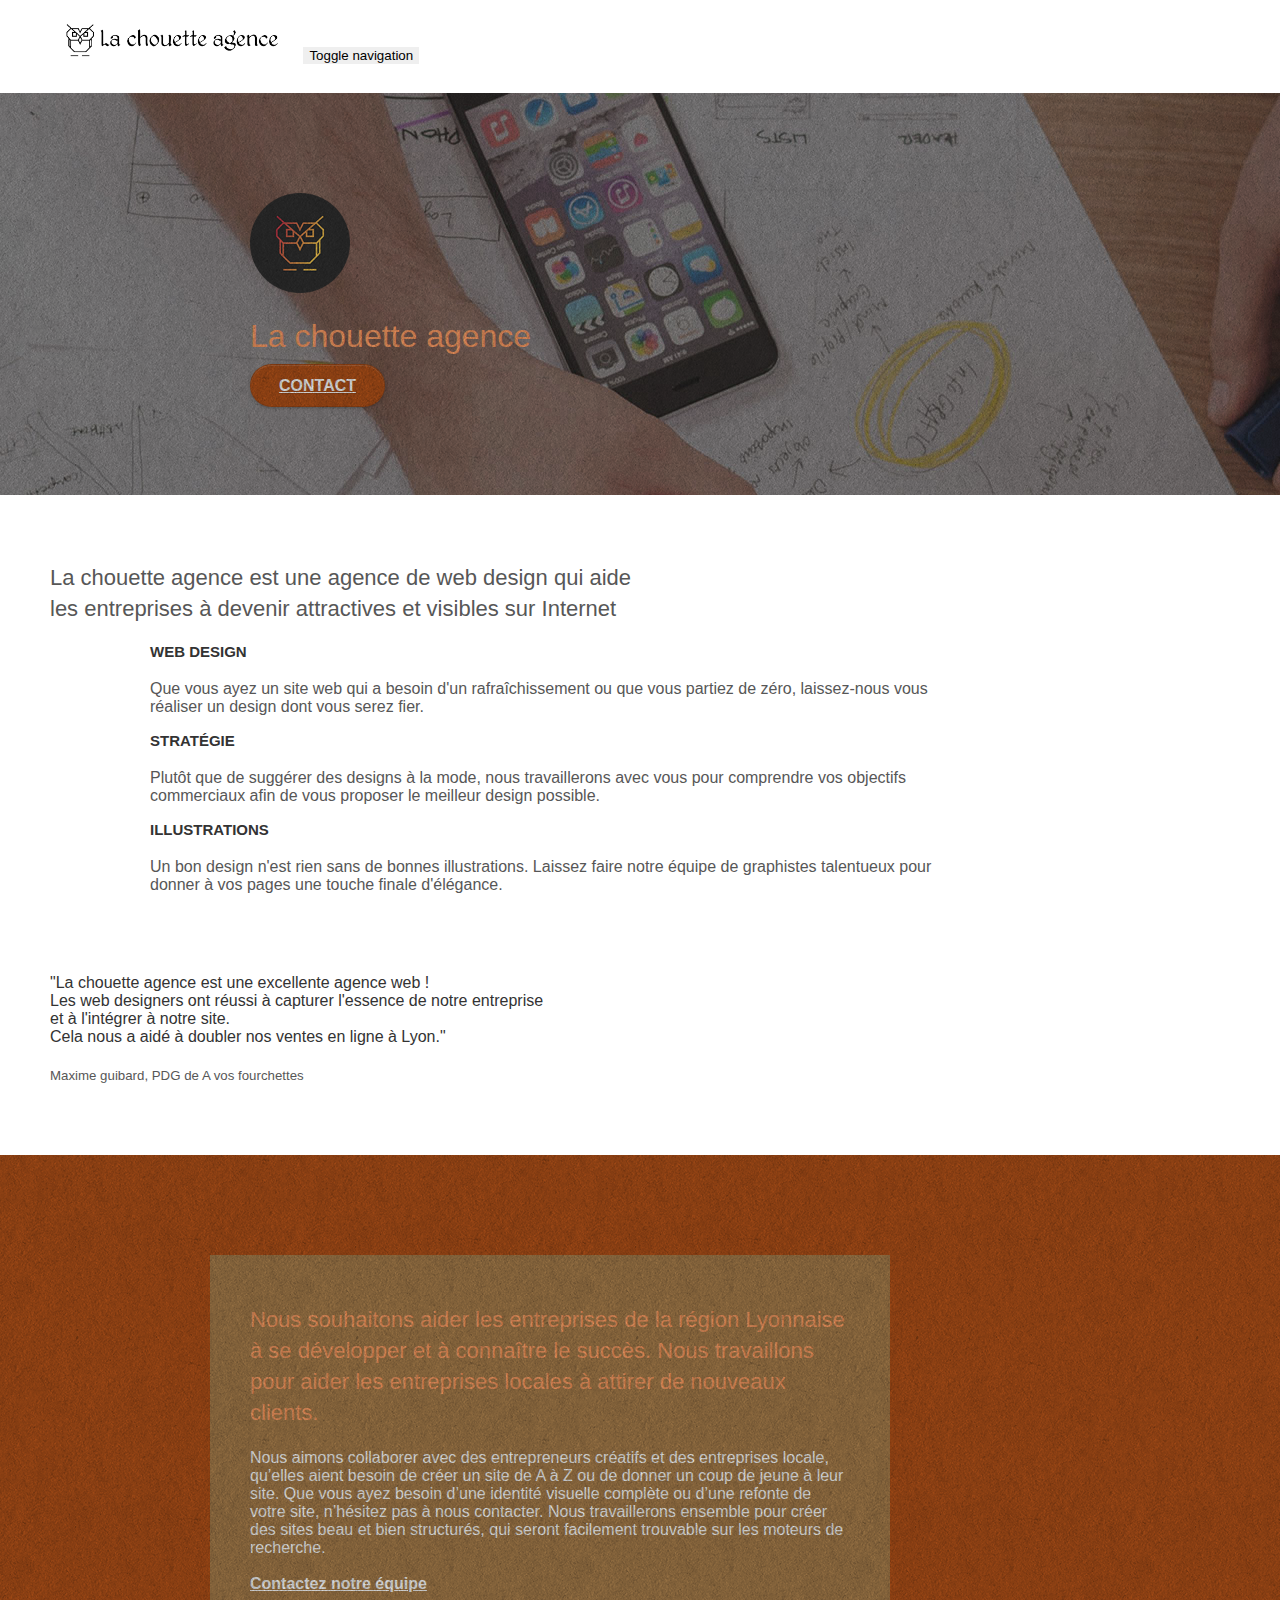
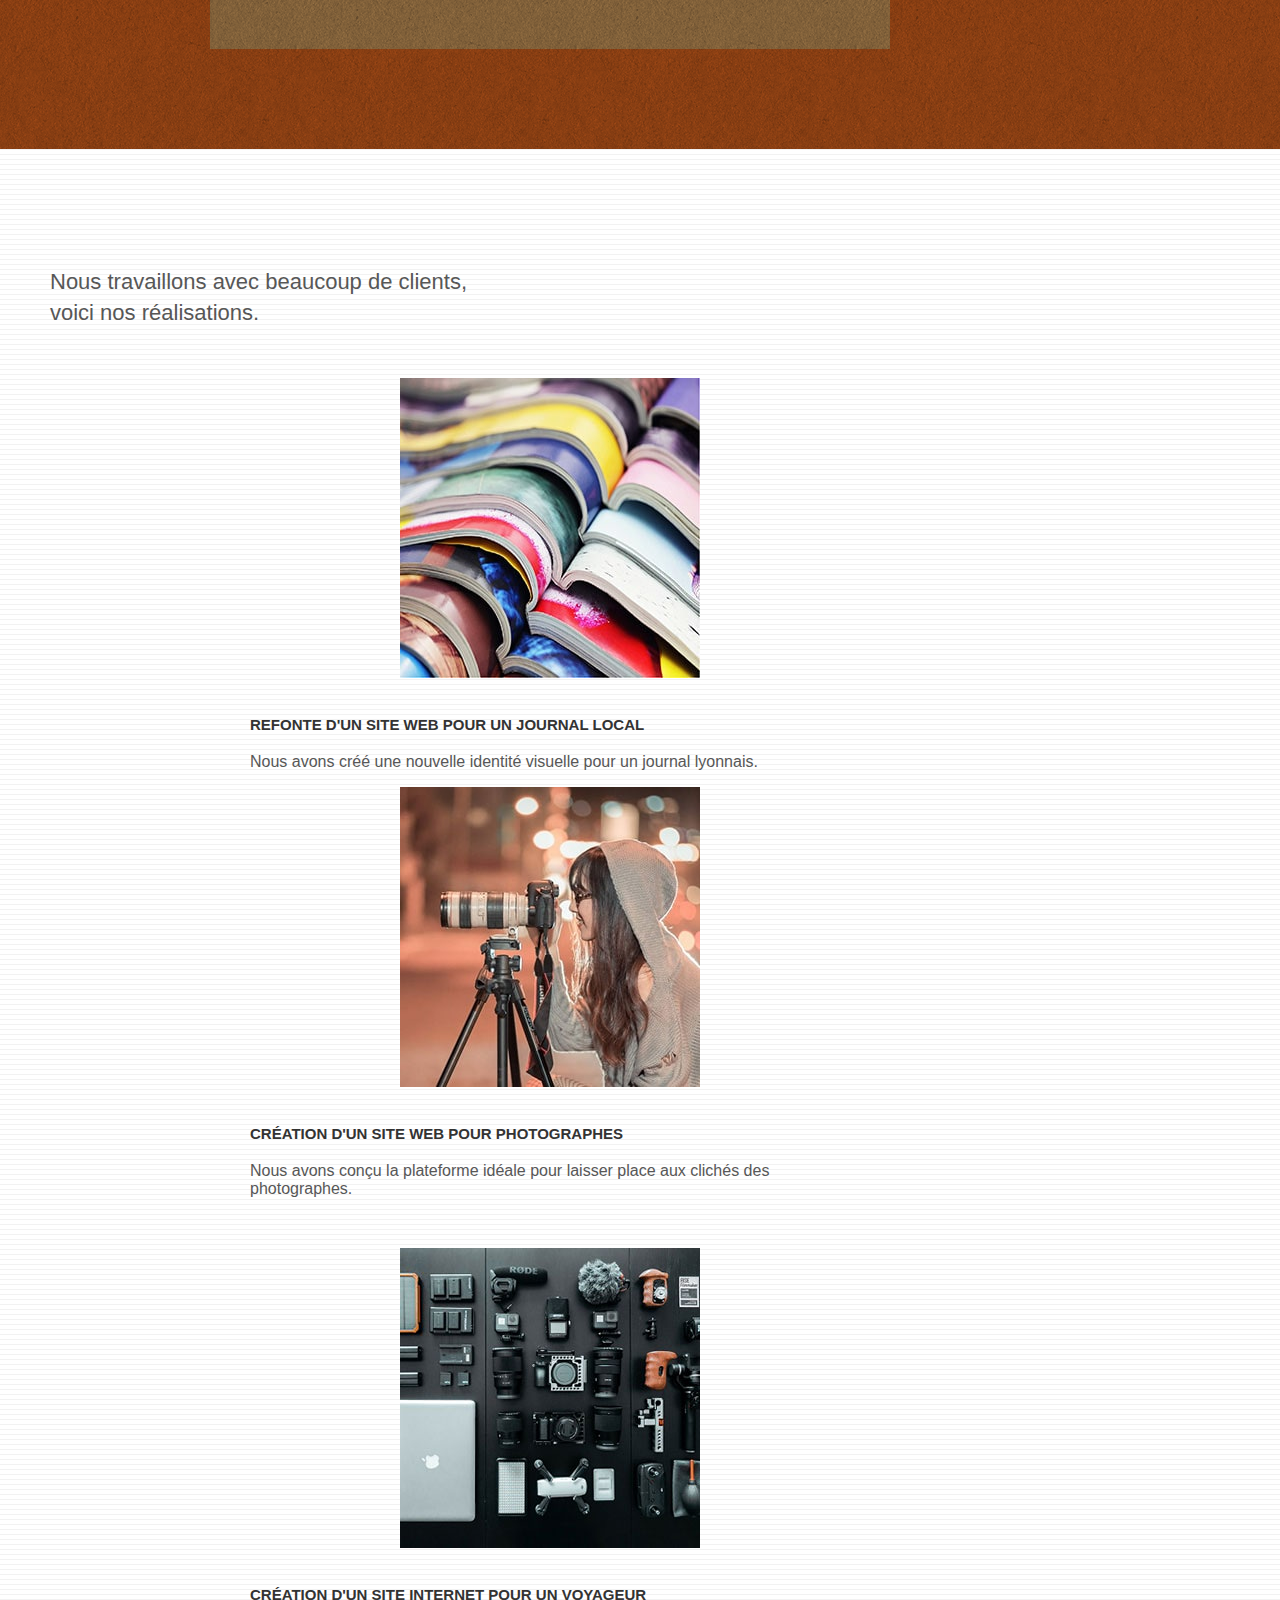
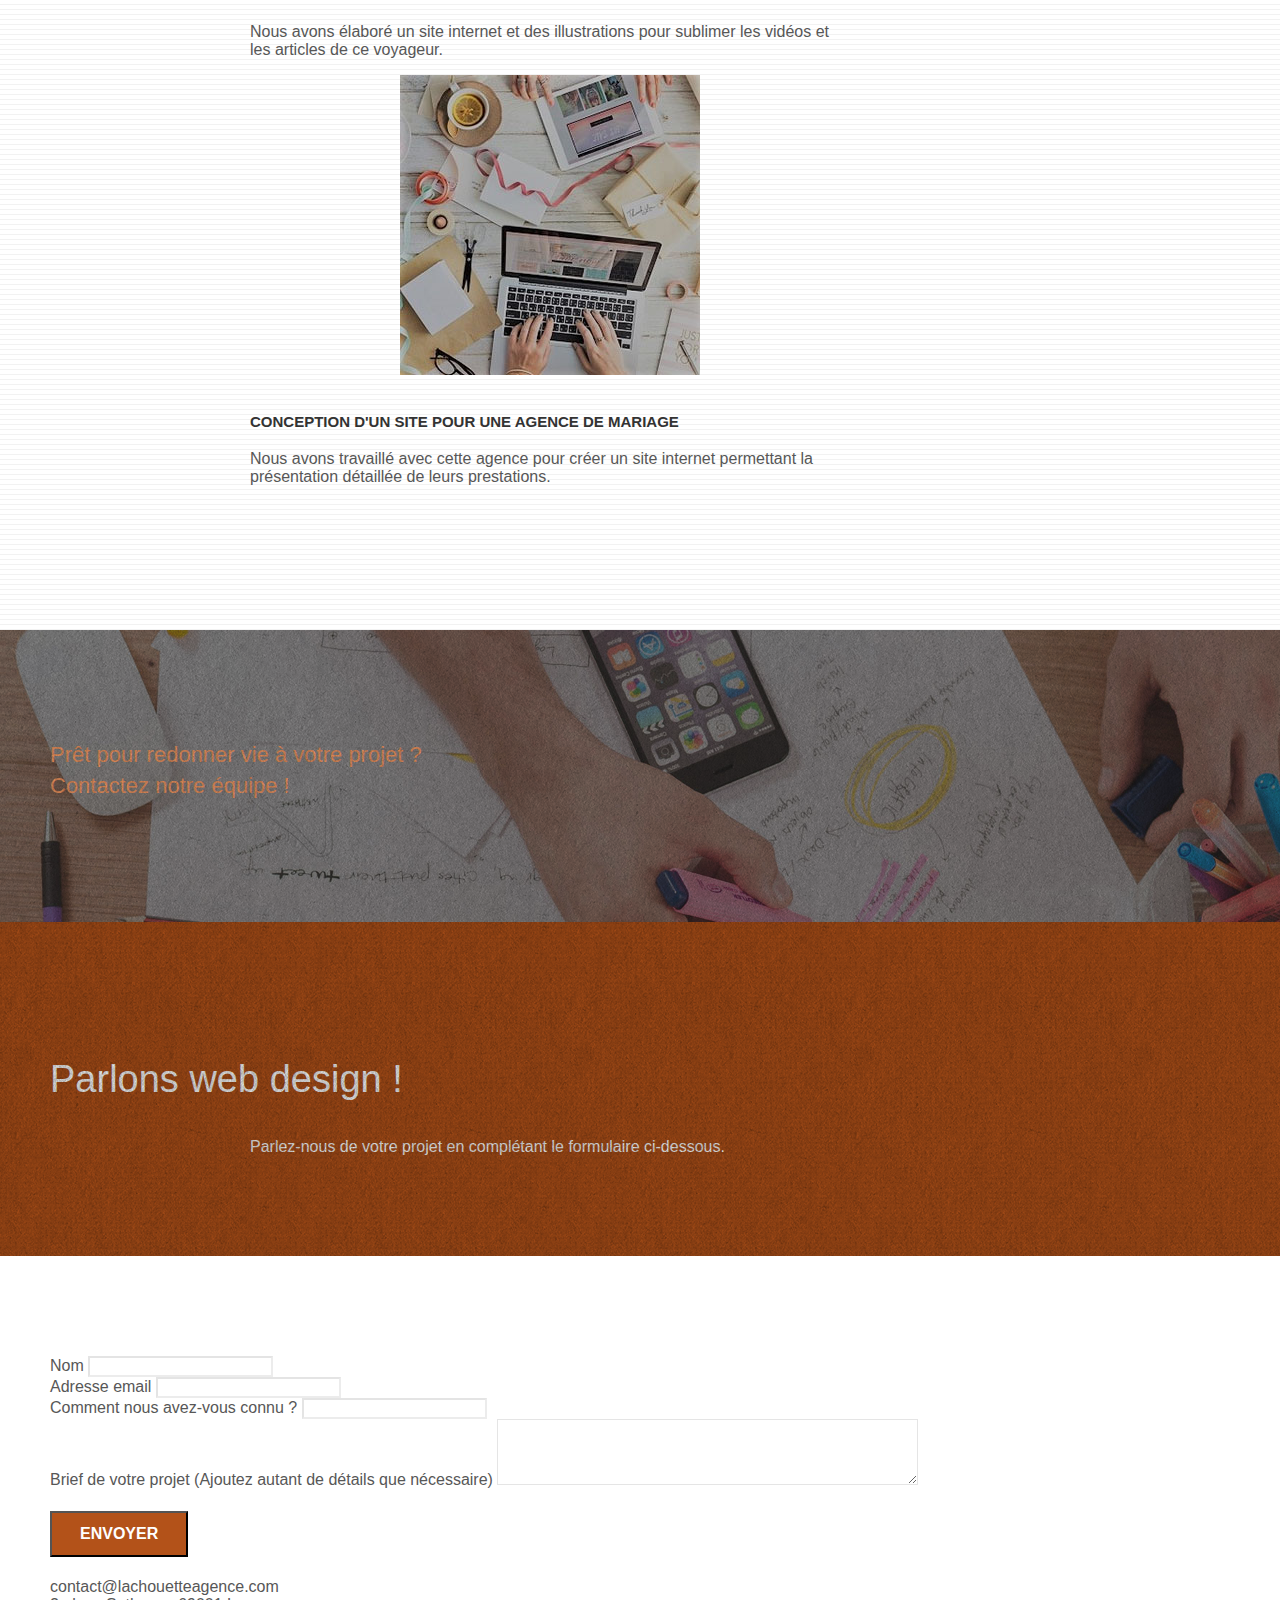
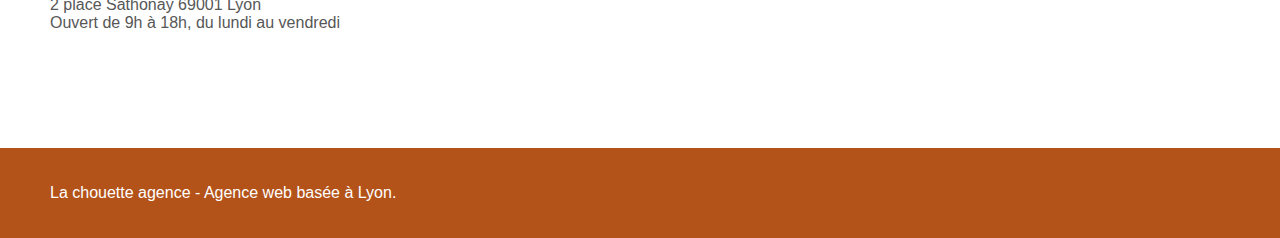
==== commit 41e7b9e4: "multiples changes" ====
--- a/index.html
+++ b/index.html
@@ -8,20 +8,19 @@
 		<link rel="canonical" href="https://la-chouette-agence.fr" />
 		<link rel="shortcut icon" type="image/png" href="favicon.jpg" />
 
-		<link rel="stylesheet" href="https://maxcdn.bootstrapcdn.com/bootstrap/3.3.5/css/bootstrap.min.css" />
+		<meta property="og:title" content="La chouette agence" />
+		<meta property="og:description" content="La chouette agence est une agence de web design qui aide les entreprises à devenir attractives et visibles sur Internet" />
+		<meta property="og:type" content="website" />
+		<meta property="og:url" content="https://la-chouette-agence.fr" />
+		<meta property="og:image" content="https://arthurblanc.github.io/ArthurBlanc_4_09112020/img/logo.png" />
+		<meta property="og:locale" content="fr_FR" />
+
+		<link rel="stylesheet" type="text/css" href="./css/bootstrap.min.css" />
 		<link rel="stylesheet" type="text/css" href="style.min.css" />
 		<link rel="stylesheet" type="text/css" href="./css/font-awesome.min.css" />
 		<link rel="stylesheet" type="text/css" href="./css/et-line.min.css" />
 
-		<script src="https://code.jquery.com/jquery-2.1.0.min.js" integrity="sha256-8oQ1OnzE2X9v4gpRVRMb1DWHoPHJilbur1LP9ykQ9H0=" crossorigin="anonymous" defer></script>
-		<script src="https://maxcdn.bootstrapcdn.com/bootstrap/3.3.5/js/bootstrap.min.js" defer></script>
-		<script src="./js/jquery.touchSwipe.min.js" defer></script>
-		<script src="./js/blocs.min.js" async></script>
-		<script src="./js/gmaps.min.js" async></script>
-		<script src="./js/jqBootstrapValidation.min.js" async></script>
-		<script src="./js/formHandler.min.js" async></script>
-
-		<title>Accueil - La chouette agence</title>
+		<title>La chouette agence - Agence Web à Lyon</title>
 
 		<!-- Analytics -->
 		<!-- Global site tag (gtag.js) - Google Analytics -->
@@ -162,32 +161,32 @@
 						</header>
 						<div class="row tight-width-whitespace portfolio-row">
 							<article class="col-sm-6">
-								<a href="#" data-lightbox="img/1.jpg" data-gallery-id="gallery-1" data-caption="Refonte d'un site web pour un journal local" data-frame="snapshot-lb"
-									><img src="img/1.jpg" alt="Livres empilés" class="img-responsive portfolio-thumb"
-								/></a>
+								<a href="#" data-lightbox="img/1.jpg" data-gallery-id="gallery-1" data-caption="Refonte d'un site web pour un journal local" data-frame="snapshot-lb">
+									<img src="img/1.jpg" alt="Livres empilés" class="img-responsive portfolio-thumb" />
+								</a>
 								<h3 class="mg-md text-center">Refonte d'un site web pour un journal local</h3>
 								<p class="text-center">Nous avons créé une nouvelle identité visuelle pour un journal lyonnais.</p>
 							</article>
 							<article class="col-sm-6">
-								<a href="#" data-lightbox="img/2.jpg" data-gallery-id="gallery-1" data-caption="Création d'un site web pour photographes" data-frame="snapshot-lb"
-									><img src="img/2.jpg" class="img-responsive portfolio-thumb" alt="Une femme avec un appareil photo"
-								/></a>
+								<a href="#" data-lightbox="img/2.jpg" data-gallery-id="gallery-1" data-caption="Création d'un site web pour photographes" data-frame="snapshot-lb">
+									<img src="img/2.jpg" class="img-responsive portfolio-thumb" alt="Une femme avec un appareil photo" />
+								</a>
 								<h3 class="mg-md text-center">Création d'un site web pour photographes</h3>
 								<p class="text-center">Nous avons conçu la plateforme idéale pour laisser place aux clichés des photographes.</p>
 							</article>
 						</div>
 						<div class="row tight-width-whitespace portfolio-row">
 							<article class="col-sm-6">
-								<a href="#" data-lightbox="img/3.jpg" data-gallery-id="gallery-1" data-caption="Création d'un site internet pour un voyageur" data-frame="snapshot-lb"
-									><img src="img/3.jpg" class="img-responsive portfolio-thumb" alt="Plusieurs appareils électroniques posés sur une surface noire"
-								/></a>
+								<a href="#" data-lightbox="img/3.jpg" data-gallery-id="gallery-1" data-caption="Création d'un site internet pour un voyageur" data-frame="snapshot-lb">
+									<img src="img/3.jpg" class="img-responsive portfolio-thumb" alt="Plusieurs appareils électroniques posés sur une surface noire" />
+								</a>
 								<h3 class="mg-md text-center">Création d'un site internet pour un voyageur</h3>
 								<p class="text-center">Nous avons élaboré un site internet et des illustrations pour sublimer les vidéos et les articles de ce voyageur.</p>
 							</article>
 							<article class="col-sm-6">
-								<a href="#" data-lightbox="img/4.jpg" data-gallery-id="gallery-1" data-caption="Conception d'un site pour une agence de mariage" data-frame="snapshot-lb"
-									><img src="img/4.jpg" class="img-responsive portfolio-thumb" alt="Un bureau vu du dessus avec une personne utilisant un ordinateur et une autre une tablette tactile"
-								/></a>
+								<a href="#" data-lightbox="img/4.jpg" data-gallery-id="gallery-1" data-caption="Conception d'un site pour une agence de mariage" data-frame="snapshot-lb">
+									<img src="img/4.jpg" class="img-responsive portfolio-thumb" alt="Un bureau vu du dessus avec une personne utilisant un ordinateur et une autre une tablette tactile" />
+								</a>
 								<h3 class="mg-md text-center">Conception d'un site pour une agence de mariage</h3>
 								<p class="text-center">Nous avons travaillé avec cette agence pour créer un site internet permettant la présentation détaillée de leurs prestations.</p>
 							</article>
@@ -235,8 +234,8 @@
 											<input id="email" class="form-control" type="email" required />
 										</div>
 										<div class="form-group">
-											<label for="question"> Comment nous avez-vous connu ? </label>
-											<input id="question" class="form-control" type="email" required id="input_504" />
+											<label for="input_504"> Comment nous avez-vous connu ? </label>
+											<input class="form-control" type="email" required id="input_504" />
 										</div>
 										<div class="form-group">
 											<label for="message"> Brief de votre projet (Ajoutez autant de détails que nécessaire) </label>
@@ -268,22 +267,22 @@
 							<div class="row row-no-gutters social">
 								<div class="col-sm-3">
 									<div class="text-center">
-										<a class="social" href="https://twitter.com" aria-label="Twitter"><span class="fa fa-twitter icon-md" aria-hidden="true" title="Twitter"></span></a>
+										<a class="social" href="https://twitter.com" aria-label="Twitter"><span class="fa fa-twitter icon-md" title="Twitter"></span></a>
 									</div>
 								</div>
 								<div class="col-sm-3">
 									<div class="text-center">
-										<a class="social" href="https://www.facebook.com/" aria-label="Facebook"><span class="fa fa-facebook icon-md" aria-hidden="true" title="Facebook"></span></a>
+										<a class="social" href="https://www.facebook.com/" aria-label="Facebook"><span class="fa fa-facebook icon-md" title="Facebook"></span></a>
 									</div>
 								</div>
 								<div class="col-sm-3">
 									<div class="text-center">
-										<a class="social" href="https://dribbble.com/" aria-label="Dribble"><span class="fa fa-dribbble icon-md" aria-hidden="true" title="Dribble"></span></a>
+										<a class="social" href="https://dribbble.com/" aria-label="Dribble"><span class="fa fa-dribbble icon-md" title="Dribble"></span></a>
 									</div>
 								</div>
 								<div class="col-sm-3">
 									<div class="text-center">
-										<a class="social" href="https://www.instagram.com/" aria-label="Instagram"><span class="fa fa-instagram icon-md" aria-hidden="true" title="Instagram"></span></a>
+										<a class="social" href="https://www.instagram.com/" aria-label="Instagram"><span class="fa fa-instagram icon-md" title="Instagram"></span></a>
 									</div>
 								</div>
 							</div>
@@ -294,5 +293,12 @@
 			<!-- Footer - bloc-8 END -->
 		</div>
 		<!-- Principal conteneur END -->
+		<script src="./js/jquery-2.1.0.min.js"></script>
+		<script src="./js/bootstrap.min.js"></script>
+		<script src="./js/blocs.min.js"></script>
+		<script src="./js/jquery.touchSwipe.min.js" defer></script>
+		<script src="./js/gmaps.min.js"></script>
+		<script src="./js/jqBootstrapValidation.min.js"></script>
+		<script src="./js/formHandler.min.js"></script>
 	</body>
 </html>
--- a/style.min.css
+++ b/style.min.css
@@ -1 +1 @@
-body{margin:0;padding:0;background:#fff;overflow-x:hidden;-webkit-font-smoothing:antialiased;-moz-osx-font-smoothing:grayscale}a,button{-webkit-transition:all .3s ease-in-out;-o-transition:all .3s ease-in-out;transition:all .3s ease-in-out;outline:0!important}a:hover{text-decoration:none;cursor:pointer}#page-loading-blocs-notifaction{position:fixed;top:0;bottom:0;width:100%;z-index:100000;background:#fff url(img/pageload-spinner.gif) no-repeat center center}.bloc{width:100%;clear:both;background:50% 50% no-repeat;padding:0 50px;background-size:cover;position:relative}.bloc .container{padding-left:0;padding-right:0}.bloc-lg{padding:100px 50px}.bloc-md{padding:50px}.bloc-sm{padding:20px 50px}.bg-b-edge,.bg-bl-edge,.bg-br-edge,.bg-center,.bg-l-edge,.bg-r-edge,.bg-repeat,.bg-t-edge,.bg-tl-edge,.bg-tr-edge{background-size:auto!important}.bg-repeat{background:repeat}.bg-t-edge{background:top no-repeat}.bloc-bg-texture::before{content:"";background-size:2px 2px;position:absolute;top:0;bottom:0;left:0;right:0}.texture-paper::before{background:url(img/texture-paper.png);background-size:280px 280px}.b-parallax{background-attachment:fixed}.d-bloc{color:rgba(255,255,255,.7)}.d-bloc button:hover{color:rgba(255,255,255,.9)}.d-bloc .icon-round,.d-bloc .icon-rounded,.d-bloc .icon-semi-rounded-a,.d-bloc .icon-semi-rounded-b,.d-bloc .icon-square{border-color:rgba(255,255,255,.9)}.d-bloc .divider-h span{border-color:rgba(255,255,255,.2)}.d-bloc .a-btn,.d-bloc .navbar a,.d-bloc .navbar-brand,.d-bloc a .icon-lg,.d-bloc a .icon-md,.d-bloc a .icon-sm,.d-bloc a .icon-xl,.d-bloc h1 a,.d-bloc h2 a,.d-bloc h3 a,.d-bloc h4 a,.d-bloc h5 a,.d-bloc h6 a,.d-bloc p a{color:rgba(255,255,255,.6)}.d-bloc .a-btn:hover,.d-bloc .navbar a:hover,.d-bloc .navbar-brand:hover,.d-bloc a:hover .icon-lg,.d-bloc a:hover .icon-md,.d-bloc a:hover .icon-sm,.d-bloc a:hover .icon-xl,.d-bloc h1 a:hover,.d-bloc h2 a:hover,.d-bloc h3 a:hover,.d-bloc h4 a:hover,.d-bloc h5 a:hover,.d-bloc h6 a:hover,.d-bloc p a:hover{color:rgba(255,255,255,1)}.d-bloc .navbar-toggle .icon-bar{background:rgba(255,255,255,1)}.d-bloc .btn-wire,.d-bloc .btn-wire:hover{color:rgba(255,255,255,1);border-color:rgba(255,255,255,1)}.d-bloc .panel{color:rgba(0,0,0,.5)}.d-bloc .panel button:hover{color:rgba(0,0,0,.7)}.d-bloc .panel icon{border-color:rgba(0,0,0,.7)}.d-bloc .panel .divider-h span{border-color:rgba(0,0,0,.1)}.d-bloc .panel .a-btn{color:rgba(0,0,0,.6)}.d-bloc .panel .a-btn:hover{color:rgba(0,0,0,1)}.d-bloc .panel .btn-wire,.d-bloc .panel .btn-wire:hover{color:rgba(0,0,0,.7);border-color:rgba(0,0,0,.3)}.d-bloc .panel,.l-bloc{color:rgba(0,0,0,.5)}.d-bloc .panel button:hover,.l-bloc button:hover{color:rgba(0,0,0,.7)}.l-bloc .icon-round,.l-bloc .icon-rounded,.l-bloc .icon-semi-rounded-a,.l-bloc .icon-semi-rounded-b,.l-bloc .icon-square{border-color:rgba(0,0,0,.7)}.d-bloc .panel .divider-h span,.l-bloc .divider-h span{border-color:rgba(0,0,0,.1)}.d-bloc .panel .a-btn,.l-bloc .a-btn,.l-bloc .navbar a,.l-bloc .navbar-brand,.l-bloc a .icon-lg,.l-bloc a .icon-md,.l-bloc a .icon-sm,.l-bloc a .icon-xl,.l-bloc h1 a,.l-bloc h2 a,.l-bloc h3 a,.l-bloc h4 a,.l-bloc h5 a,.l-bloc h6 a,.l-bloc p a{color:rgba(0,0,0,.6)}.d-bloc .panel .a-btn:hover,.l-bloc .a-btn:hover,.l-bloc .navbar a:hover,.l-bloc .navbar-brand:hover,.l-bloc a:hover .icon-lg,.l-bloc a:hover .icon-md,.l-bloc a:hover .icon-sm,.l-bloc a:hover .icon-xl,.l-bloc h1 a:hover,.l-bloc h2 a:hover,.l-bloc h3 a:hover,.l-bloc h4 a:hover,.l-bloc h5 a:hover,.l-bloc h6 a:hover,.l-bloc p a:hover{color:rgba(0,0,0,1)}.l-bloc .navbar-toggle .icon-bar{color:rgba(0,0,0,.6)}.d-bloc .panel .btn-wire,.d-bloc .panel .btn-wire:hover,.l-bloc .btn-wire,.l-bloc .btn-wire:hover{color:rgba(0,0,0,.7);border-color:rgba(0,0,0,.3)}.voffset{margin-top:30px}.voffset-lg{margin-top:80px}.row-no-gutters{margin-right:0;margin-left:0}.row.row-no-gutters>[class*=" col-"],.row.row-no-gutters>[class^=col-]{padding-right:0;padding-left:0}#bloc-1-hero h1{font-size:32px}.navbar{margin-bottom:0;z-index:1}.navbar-brand{height:auto;padding:3px 15px;font-size:25px;font-weight:400;font-weight:600;line-height:44px}.navbar-brand img{max-height:200px;margin:0 5px 0 0;display:inline}.navbar-brand img[src$=svg]{min-width:100px}.nav-center .navbar-brand img{margin:0}.navbar .nav{padding-top:2px;margin-right:-16px;float:right;z-index:1}.nav>li{float:left;margin-top:4px;font-size:16px}.navbar-nav .open .dropdown-menu>li>a{text-align:inherit}.nav>li a:focus,.nav>li a:hover{background:0 0}.navbar-toggle{margin:10px 10px 0 0;border:0}.navbar-toggle:hover{background:0 0!important}.navbar-toggle .icon-bar{background-color:rgba(0,0,0,.5);width:26px}.nav-invert .navbar .nav{float:left}.nav-invert .navbar-brand,.nav-invert .navbar-header{float:right;position:relative;z-index:2}@media (min-width:768px){.site-navigation{position:absolute;top:50%;right:20px;-ms-transform:translate(0,-50%);transform:translate(0,-50%);-webkit-transform:translateY(-50%)}.nav>li .dropdown-menu a,.nav>li .dropdown-menu a:hover{color:#484848}.nav-invert .site-navigation{left:0;right:0}.nav-center{text-align:center}.nav-center .navbar-header{width:100%}.nav-center .nav>li,.nav-center .navbar-brand,.nav-center .navbar-header{float:none;display:inline-block}.nav-center .site-navigation{position:relative;width:100%;right:0;margin-right:0;margin-top:20px}.nav-center.mini-nav .navbar-toggle{float:none;margin:10px auto 0}}.nav>li>.dropdown a{background:0 0!important;display:block;padding:14px 15px}nav .caret{margin:0 5px}.dropdown-menu .dropdown-menu{top:-8px;left:100%}.dropdown-menu .dropmenu-flow-right{top:100%;left:0;margin-left:-1px;border-top-left-radius:0;border-top-right-radius:0}.dropdown-menu .dropdown span{border:4px solid #000;border-top-color:transparent;border-right-color:transparent;border-bottom-color:transparent;margin:6px -5px 0 0!important;float:right}.mg-md{margin-top:10px;margin-bottom:20px}.mg-lg{margin-top:10px;margin-bottom:40px}.btn{margin:0 5px 5px 0}.btn.pull-right{margin:0 0 5px 5px}.btn-d,.btn-d:focus,.btn-d:hover{color:#fff;background:rgba(0,0,0,.3)}button{outline:0!important}.btn-rd{border-radius:40px}.btn-clean{border:1px solid rgba(0,0,0,.08);border-bottom-color:rgba(0,0,0,.1);text-shadow:0 1px 0 rgba(0,0,1,.1);-webkit-box-shadow:0 1px 3px rgba(0,0,1,.25),inset 0 1px 0 0 rgba(255,255,255,.15);box-shadow:0 1px 3px rgba(0,0,1,.25),inset 0 1px 0 0 rgba(255,255,255,.15)}.icon-md{font-size:30px!important}.icon-lg{font-size:60px!important}.sm-shadow{text-shadow:0 1px 2px rgba(0,0,0,.3)}.panel-sq,.panel-sq .panel-footer,.panel-sq .panel-heading{border-radius:0}.panel-rd{border-radius:30px}.panel-rd .panel-heading{border-radius:29px 29px 0 0}.panel-rd .panel-footer{border-radius:0 0 29px 29px}.form-control{border-color:rgba(0,0,0,.1);-webkit-box-shadow:none;box-shadow:none}.scrollToTop{width:40px;height:40px;position:fixed;bottom:20px;right:20px;opacity:0;z-index:500;-webkit-transition:all .3s ease-in-out;-o-transition:all .3s ease-in-out;transition:all .3s ease-in-out}.scrollToTop span{margin-top:6px}.showScrollTop{font-size:14px;opacity:1}a[data-lightbox]{position:relative;display:block;text-align:center}a[data-lightbox]:hover::before{content:"+";font-family:HelveticaNeue-Light,"Helvetica Neue Light","Helvetica Neue",Helvetica,Arial;font-size:32px;width:50px;height:50px;margin-left:-25px;border-radius:50%;background:rgba(0,0,0,.6);color:#fff;font-weight:100;z-index:1;position:absolute;top:50%;-ms-transform:translateY(-50%);transform:translateY(-50%);-webkit-transform:translateY(-50%)}a[data-lightbox]:hover img{opacity:.6;-webkit-animation-fill-mode:none;animation-fill-mode:none}#lightbox-modal{display:-webkit-box;display:-ms-flexbox;display:flex;-webkit-box-align:center;-ms-flex-align:center;align-items:center}#lightbox-modal .modal-dialog{width:90%;max-width:900px;margin:0 auto 0}#lightbox-modal .modal-dialog img{max-height:90vh;margin:0 auto}.lightbox-caption{padding:20px;color:#fff;background:rgba(0,0,0,.5);position:absolute;left:15px;right:15px;bottom:5px}.close-lightbox{color:#fff;font-size:30px;position:absolute;top:20px;right:20px;z-index:20;background:rgba(0,0,0,.5);border:none;line-height:30px;padding:0 9px 5px;opacity:.3}.close-lightbox:hover,.next-lightbox:hover,.prev-lightbox:hover{opacity:1;color:#fff}.next-lightbox,.prev-lightbox{font-size:20px;color:rgba(255,255,255,.9);background:rgba(0,0,0,.5);-webkit-transition:all .2s ease-in-out;-o-transition:all .2s ease-in-out;transition:all .2s ease-in-out;position:absolute;top:45%;z-index:1;opacity:.4}.next-lightbox{padding:6px 8px 1px 13px;right:25px}.prev-lightbox{padding:6px 13px 1px 10px;left:25px}.snapshot-lb .modal-body{padding-bottom:45px}.snapshot-lb .lightbox-caption{padding:0;color:rgba(0,0,0,.5);background:0 0}.btn,a,h1,h2,h3,h4,h5,h6,label,p{font-family:helvetica;font-weight:400;color:#575757!important}.container{max-width:1000px}.hero-bloc-text{font-size:38px}.hero-bloc-text-sub{font-size:36px}.statement-bloc-text{line-height:26px;font-style:italic;font-size:20px;text-align:center;font-weight:lighter;max-width:520px;margin:auto auto auto auto}p{font-size:11px}.tight-width-whitespace{max-width:600px;margin:auto auto auto auto}.h1{font-size:20px;font-family:"Open Sans"}.cta-hero{margin-top:22px;color:#fff!important;text-transform:uppercase;padding:12px 28px 12px 28px;font-size:16px;font-weight:700}.social{max-width:400px;margin:auto auto auto auto}h2{font-size:22px;line-height:1.4em}h3{font-size:15px;text-transform:uppercase;font-weight:700;color:#333!important}.med-width-whitespace{max-width:800px;margin:auto auto auto auto;-webkit-box-shadow:0 0 0 #000;box-shadow:0 0 0 #000}h1{color:#333!important}h4{color:#333!important}.icons{margin-bottom:14px;margin-top:24px}.white{color:#fff!important}.portfolio-thumb{margin-bottom:24px}.portfolio-row{margin-bottom:44px;margin-top:50px}.avatar{-webkit-box-shadow:0 4px 9px rgba(0,0,0,.3);box-shadow:0 4px 9px rgba(0,0,0,.3)}.black-background{background-color:rgba(165,147,99,.7);padding:40px 40px 40px 40px}.bold-link{font-weight:900;text-decoration:underline!important}.bgc-white{background-color:#fff}.bgc-dark-slate-blue{background-color:#364577}.bgc-atomic-tangerine{background-color:#b35219}.tc-white{color:#ff9f66!important}.btn-atomic-tangerine{background:#b35219;color:#fff!important}.btn-atomic-tangerine:hover{background:#863d13!important;color:#fff!important}.ltc-white{color:#fff!important}.ltc-white:hover{color:#ccc!important}.ltc-atomic-tangerine{color:#b35219!important}.ltc-atomic-tangerine:hover{color:#863d13!important}#contact h1,#contact p{color:#fff!important}.icon-dark-slate-blue{color:#364577!important;border-color:#364577!important}.bg-dots-bg{background-image:url(img/dots-bg.png)}.bg-lines-h2-bg{background-image:url(img/lines-h2-bg.png)}.bg-banniere{background-image:url(img/la-chouette-agence-banniere.jpg)}.bg-presentation{background-image:url(img/image-de-presentation.jpg)}@media (max-width:1024px){.bloc{padding-left:20px;padding-right:20px}.bloc-tile-2.full-width-bloc .container,.bloc-tile-3.full-width-bloc .container,.bloc-tile-4.full-width-bloc .container,.bloc.full-width-bloc{padding-left:0;padding-right:0}}@media (max-width:992px) and (min-width:768px){.navbar .nav{max-width:80%}.nav-center.navbar .nav{max-width:100%}}@media only screen and (min-device-width:768px) and (max-device-width:1024px) and (orientation:landscape){.b-parallax{background-attachment:scroll}}@media only screen and (min-device-width:1024px) and (max-device-width:1366px) and (-webkit-min-device-pixel-ratio:1.5){.b-parallax{background-attachment:scroll}}@media (max-width:991px){.container{width:100%}.b-parallax{background-attachment:scroll}#hero-bloc,.page-container{overflow-x:hidden;position:relative}.bloc{padding-left:constant(safe-area-inset-left);padding-right:constant(safe-area-inset-right)}.bloc-group,.bloc-group .bloc{display:block;width:100%}.bloc-fill-screen .fill-bloc-bottom-edge,.bloc-fill-screen .fill-bloc-top-edge{padding:0 20px;padding-left:constant(safe-area-inset-left);padding-right:constant(safe-area-inset-right)}}@media (max-width:767px){.page-container{overflow-x:hidden;position:relative}#disqus_thread,h1,h2,h3,h4,h5,h6,p{padding-left:10px!important;padding-right:10px!important}.b-parallax{background-attachment:scroll}.navbar .nav{padding-top:0;border-top:1px solid rgba(0,0,0,.2);float:none!important}.navbar.row{margin-left:0;margin-right:0}.site-navigation{position:inherit;transform:none;-webkit-transform:none;-ms-transform:none}.nav>li{margin-top:0;border-bottom:1px solid rgba(0,0,0,.1);background:rgba(0,0,0,.05);text-align:left;padding-left:15px;width:100%}.nav>li:hover{background:rgba(0,0,0,.08)}.dropdown .dropdown a .caret{float:none;margin:5px 0 0 10px!important;border:4px solid #000;border-bottom-color:transparent;border-right-color:transparent;border-left-color:transparent}#hero-bloc .navbar .nav{background:rgba(0,0,0,.8)}#hero-bloc .navbar .nav a{color:rgba(255,255,255,.6)}.hero{padding:50px 0}.hero-nav{left:-1px;right:-1px}.navbar-collapse{padding:0;overflow-x:hidden;-webkit-box-shadow:none;box-shadow:none}.navbar-brand img{max-height:40px;width:auto}.nav-invert .navbar-header{float:none;width:100%}.nav-invert .navbar-toggle{float:left;margin-left:10px}.bloc{padding-left:0;padding-right:0}.bloc-lg,.bloc-xl,.bloc-xxl{padding:40px 0}.bloc-md,.bloc-sm{padding-left:0;padding-right:0}.bloc-fill-screen .fill-bloc-bottom-edge,.bloc-fill-screen .fill-bloc-top-edge,.bloc-tile-2 .container,.bloc-tile-3 .container,.bloc-tile-4 .container{padding-left:0;padding-right:0}.a-block{padding:0 10px}.btn-dwn{display:none}.voffset{margin-top:5px}.voffset-md{margin-top:20px}.voffset-lg{margin-top:30px}form{padding:5px}.close-lightbox{display:inline-block}.blocsapp-device-iphone5{background-size:216px 425px;padding-top:60px;width:216px;height:425px}.blocsapp-device-iphone5 img{width:180px;height:320px}}@media (max-width:400px){.bloc{padding-left:0;padding-right:0}}@media (max-width:767px){.bloc-mob-center-text{text-align:center}}+body{margin:0;padding:0;background:#fff;overflow-x:hidden;-webkit-font-smoothing:antialiased;-moz-osx-font-smoothing:grayscale}a,button{-webkit-transition:all .3s ease-in-out;-o-transition:all .3s ease-in-out;transition:all .3s ease-in-out;outline:0!important}a:hover{text-decoration:none;cursor:pointer}#page-loading-blocs-notifaction{position:fixed;top:0;bottom:0;width:100%;z-index:100000;background:#fff url(img/pageload-spinner.gif) no-repeat center center}.bloc{width:100%;clear:both;background:50% 50% no-repeat;padding:0 50px;background-size:cover;position:relative}.bloc .container{padding-left:0;padding-right:0}.bloc-lg{padding:100px 50px}.bloc-md{padding:50px}.bloc-sm{padding:20px 50px}.bg-b-edge,.bg-bl-edge,.bg-br-edge,.bg-center,.bg-l-edge,.bg-r-edge,.bg-repeat,.bg-t-edge,.bg-tl-edge,.bg-tr-edge{background-size:auto!important}.bg-repeat{background:repeat}.bg-t-edge{background:top no-repeat}.bloc-bg-texture::before{content:"";background-size:2px 2px;position:absolute;top:0;bottom:0;left:0;right:0}.texture-paper::before{background:url(img/texture-paper.png);background-size:280px 280px}.b-parallax{background-attachment:fixed}.d-bloc{color:rgba(255,255,255,.7)}.d-bloc button:hover{color:rgba(255,255,255,.9)}.d-bloc .icon-round,.d-bloc .icon-rounded,.d-bloc .icon-semi-rounded-a,.d-bloc .icon-semi-rounded-b,.d-bloc .icon-square{border-color:rgba(255,255,255,.9)}.d-bloc .divider-h span{border-color:rgba(255,255,255,.2)}.d-bloc .a-btn,.d-bloc .navbar a,.d-bloc .navbar-brand,.d-bloc a .icon-lg,.d-bloc a .icon-md,.d-bloc a .icon-sm,.d-bloc a .icon-xl,.d-bloc h1 a,.d-bloc h2 a,.d-bloc h3 a,.d-bloc h4 a,.d-bloc h5 a,.d-bloc h6 a,.d-bloc p a{color:rgba(255,255,255,.6)}.d-bloc .a-btn:hover,.d-bloc .navbar a:hover,.d-bloc .navbar-brand:hover,.d-bloc a:hover .icon-lg,.d-bloc a:hover .icon-md,.d-bloc a:hover .icon-sm,.d-bloc a:hover .icon-xl,.d-bloc h1 a:hover,.d-bloc h2 a:hover,.d-bloc h3 a:hover,.d-bloc h4 a:hover,.d-bloc h5 a:hover,.d-bloc h6 a:hover,.d-bloc p a:hover{color:rgba(255,255,255,1)}.d-bloc .navbar-toggle .icon-bar{background:rgba(255,255,255,1)}.d-bloc .btn-wire,.d-bloc .btn-wire:hover{color:rgba(255,255,255,1);border-color:rgba(255,255,255,1)}.d-bloc .panel{color:rgba(0,0,0,.5)}.d-bloc .panel button:hover{color:rgba(0,0,0,.7)}.d-bloc .panel icon{border-color:rgba(0,0,0,.7)}.d-bloc .panel .divider-h span{border-color:rgba(0,0,0,.1)}.d-bloc .panel .a-btn{color:rgba(0,0,0,.6)}.d-bloc .panel .a-btn:hover{color:rgba(0,0,0,1)}.d-bloc .panel .btn-wire,.d-bloc .panel .btn-wire:hover{color:rgba(0,0,0,.7);border-color:rgba(0,0,0,.3)}.d-bloc .panel,.l-bloc{color:rgba(0,0,0,.5)}.d-bloc .panel button:hover,.l-bloc button:hover{color:rgba(0,0,0,.7)}.l-bloc .icon-round,.l-bloc .icon-rounded,.l-bloc .icon-semi-rounded-a,.l-bloc .icon-semi-rounded-b,.l-bloc .icon-square{border-color:rgba(0,0,0,.7)}.d-bloc .panel .divider-h span,.l-bloc .divider-h span{border-color:rgba(0,0,0,.1)}.d-bloc .panel .a-btn,.l-bloc .a-btn,.l-bloc .navbar a,.l-bloc .navbar-brand,.l-bloc a .icon-lg,.l-bloc a .icon-md,.l-bloc a .icon-sm,.l-bloc a .icon-xl,.l-bloc h1 a,.l-bloc h2 a,.l-bloc h3 a,.l-bloc h4 a,.l-bloc h5 a,.l-bloc h6 a,.l-bloc p a{color:rgba(0,0,0,.6)}.d-bloc .panel .a-btn:hover,.l-bloc .a-btn:hover,.l-bloc .navbar a:hover,.l-bloc .navbar-brand:hover,.l-bloc a:hover .icon-lg,.l-bloc a:hover .icon-md,.l-bloc a:hover .icon-sm,.l-bloc a:hover .icon-xl,.l-bloc h1 a:hover,.l-bloc h2 a:hover,.l-bloc h3 a:hover,.l-bloc h4 a:hover,.l-bloc h5 a:hover,.l-bloc h6 a:hover,.l-bloc p a:hover{color:rgba(0,0,0,1)}.l-bloc .navbar-toggle .icon-bar{color:rgba(0,0,0,.6)}.d-bloc .panel .btn-wire,.d-bloc .panel .btn-wire:hover,.l-bloc .btn-wire,.l-bloc .btn-wire:hover{color:rgba(0,0,0,.7);border-color:rgba(0,0,0,.3)}.voffset{margin-top:30px}.voffset-lg{margin-top:80px}.row-no-gutters{margin-right:0;margin-left:0}.row.row-no-gutters>[class*=" col-"],.row.row-no-gutters>[class^=col-]{padding-right:0;padding-left:0}#bloc-1-hero h1{font-size:32px}.navbar{margin-bottom:0;z-index:1}.navbar-brand{height:auto;padding:3px 15px;font-size:25px;font-weight:400;font-weight:600;line-height:44px}.navbar-brand img{max-height:200px;margin:0 5px 0 0;display:inline}.navbar-brand img[src$=svg]{min-width:100px}.nav-center .navbar-brand img{margin:0}.navbar .nav{padding-top:2px;margin-right:-16px;float:right;z-index:1}.nav>li{float:left;margin-top:4px;font-size:16px}.navbar-nav .open .dropdown-menu>li>a{text-align:inherit}.nav>li a:focus,.nav>li a:hover{background:0 0}.navbar-toggle{margin:10px 10px 0 0;border:0}.navbar-toggle:hover{background:0 0!important}.navbar-toggle .icon-bar{background-color:rgba(0,0,0,.5);width:26px}.nav-invert .navbar .nav{float:left}.nav-invert .navbar-brand,.nav-invert .navbar-header{float:right;position:relative;z-index:2}@media (min-width:768px){.site-navigation{position:absolute;top:50%;right:20px;-ms-transform:translate(0,-50%);transform:translate(0,-50%);-webkit-transform:translateY(-50%)}.nav>li .dropdown-menu a,.nav>li .dropdown-menu a:hover{color:#484848}.nav-invert .site-navigation{left:0;right:0}.nav-center{text-align:center}.nav-center .navbar-header{width:100%}.nav-center .nav>li,.nav-center .navbar-brand,.nav-center .navbar-header{float:none;display:inline-block}.nav-center .site-navigation{position:relative;width:100%;right:0;margin-right:0;margin-top:20px}.nav-center.mini-nav .navbar-toggle{float:none;margin:10px auto 0}}.nav>li>.dropdown a{background:0 0!important;display:block;padding:14px 15px}nav .caret{margin:0 5px}.dropdown-menu .dropdown-menu{top:-8px;left:100%}.dropdown-menu .dropmenu-flow-right{top:100%;left:0;margin-left:-1px;border-top-left-radius:0;border-top-right-radius:0}.dropdown-menu .dropdown span{border:4px solid #000;border-top-color:transparent;border-right-color:transparent;border-bottom-color:transparent;margin:6px -5px 0 0!important;float:right}.mg-md{margin-top:10px;margin-bottom:20px}.mg-lg{margin-top:10px;margin-bottom:40px}.btn{margin:0 5px 5px 0}.btn.pull-right{margin:0 0 5px 5px}.btn-d,.btn-d:focus,.btn-d:hover{color:#fff;background:rgba(0,0,0,.3)}button{outline:0!important}.btn-rd{border-radius:40px}.btn-clean{border:1px solid rgba(0,0,0,.08);border-bottom-color:rgba(0,0,0,.1);text-shadow:0 1px 0 rgba(0,0,1,.1);-webkit-box-shadow:0 1px 3px rgba(0,0,1,.25),inset 0 1px 0 0 rgba(255,255,255,.15);box-shadow:0 1px 3px rgba(0,0,1,.25),inset 0 1px 0 0 rgba(255,255,255,.15)}.icon-md{font-size:30px!important}.icon-lg{font-size:60px!important}.sm-shadow{text-shadow:0 1px 2px rgba(0,0,0,.3)}.panel-sq,.panel-sq .panel-footer,.panel-sq .panel-heading{border-radius:0}.panel-rd{border-radius:30px}.panel-rd .panel-heading{border-radius:29px 29px 0 0}.panel-rd .panel-footer{border-radius:0 0 29px 29px}.form-control{border-color:rgba(0,0,0,.1);-webkit-box-shadow:none;box-shadow:none}.scrollToTop{width:40px;height:40px;position:fixed;bottom:20px;right:20px;opacity:0;z-index:500;-webkit-transition:all .3s ease-in-out;-o-transition:all .3s ease-in-out;transition:all .3s ease-in-out}.scrollToTop span{margin-top:6px}.showScrollTop{font-size:14px;opacity:1}a[data-lightbox]{position:relative;display:block;text-align:center}a[data-lightbox]:hover::before{content:"+";font-family:HelveticaNeue-Light,"Helvetica Neue Light","Helvetica Neue",Helvetica,Arial;font-size:32px;width:50px;height:50px;margin-left:-25px;border-radius:50%;background:rgba(0,0,0,.6);color:#fff;font-weight:100;z-index:1;position:absolute;top:50%;-ms-transform:translateY(-50%);transform:translateY(-50%);-webkit-transform:translateY(-50%)}a[data-lightbox]:hover img{opacity:.6;-webkit-animation-fill-mode:none;animation-fill-mode:none}#lightbox-modal{display:-webkit-box;display:-ms-flexbox;display:flex;-webkit-box-align:center;-ms-flex-align:center;align-items:center}#lightbox-modal .modal-dialog{width:90%;max-width:900px;margin:0 auto 0}#lightbox-modal .modal-dialog img{max-height:90vh;margin:0 auto}.lightbox-caption{padding:20px;color:#fff;background:rgba(0,0,0,.5);position:absolute;left:15px;right:15px;bottom:5px}.close-lightbox{color:#fff;font-size:30px;position:absolute;top:20px;right:20px;z-index:20;background:rgba(0,0,0,.5);border:none;line-height:30px;padding:0 9px 5px;opacity:.3}.close-lightbox:hover,.next-lightbox:hover,.prev-lightbox:hover{opacity:1;color:#fff}.next-lightbox,.prev-lightbox{font-size:20px;color:rgba(255,255,255,.9);background:rgba(0,0,0,.5);-webkit-transition:all .2s ease-in-out;-o-transition:all .2s ease-in-out;transition:all .2s ease-in-out;position:absolute;top:45%;z-index:1;opacity:.4}.next-lightbox{padding:6px 8px 1px 13px;right:25px}.prev-lightbox{padding:6px 13px 1px 10px;left:25px}.snapshot-lb .modal-body{padding-bottom:45px}.snapshot-lb .lightbox-caption{padding:0;color:rgba(0,0,0,.5);background:0 0}.btn,a,h1,h2,h3,h4,h5,h6,label,p{font-family:helvetica;font-weight:400;color:#575757!important}.container{max-width:1000px}.hero-bloc-text{font-size:38px}.hero-bloc-text-sub{font-size:36px}.statement-bloc-text{line-height:26px;font-style:italic;font-size:20px;text-align:center;font-weight:lighter;max-width:520px;margin:auto auto auto auto}p{font-size:16px}.tight-width-whitespace{max-width:600px;margin:auto auto auto auto}.h1{font-size:20px;font-family:"Open Sans"}.cta-hero{margin-top:22px;color:#fff!important;text-transform:uppercase;padding:12px 28px 12px 28px;font-size:16px;font-weight:700}.social{max-width:400px;margin:auto auto auto auto}h2{font-size:22px;line-height:1.4em}h3{font-size:15px;text-transform:uppercase;font-weight:700;color:#333!important}.med-width-whitespace{max-width:800px;margin:auto auto auto auto;-webkit-box-shadow:0 0 0 #000;box-shadow:0 0 0 #000}h1{color:#333!important}h4{color:#333!important}.icons{margin-bottom:14px;margin-top:24px}.white{color:#fff!important}.portfolio-thumb{margin:0 auto 24px auto}.portfolio-row{margin-bottom:44px;margin-top:50px}.avatar{-webkit-box-shadow:0 4px 9px rgba(0,0,0,.3);box-shadow:0 4px 9px rgba(0,0,0,.3)}.black-background{background-color:rgba(165,147,99,.7);padding:40px 40px 40px 40px}.bold-link{font-weight:900;text-decoration:underline!important}.bgc-white{background-color:#fff}.bgc-dark-slate-blue{background-color:#364577}.bgc-atomic-tangerine{background-color:#b35219}.tc-white{color:#ff9f66!important}.btn-atomic-tangerine{background:#b35219;color:#fff!important}.btn-atomic-tangerine:hover{background:#863d13!important;color:#fff!important}.ltc-white{color:#fff!important}.ltc-white:hover{color:#ccc!important}.ltc-atomic-tangerine{color:#b35219!important}.ltc-atomic-tangerine:hover{color:#863d13!important}#contact h2,#contact p{color:#fff!important}.icon-dark-slate-blue{color:#364577!important;border-color:#364577!important}.bg-dots-bg{background-image:url(img/dots-bg.png)}.bg-lines-h2-bg{background-image:url(img/lines-h2-bg.png)}.bg-banniere{background-image:url(img/la-chouette-agence-banniere.jpg)}.bg-presentation{background-image:url(img/image-de-presentation.jpg)}@media (max-width:1024px){.bloc{padding-left:20px;padding-right:20px}.bloc-tile-2.full-width-bloc .container,.bloc-tile-3.full-width-bloc .container,.bloc-tile-4.full-width-bloc .container,.bloc.full-width-bloc{padding-left:0;padding-right:0}}@media (max-width:992px) and (min-width:768px){.navbar .nav{max-width:80%}.nav-center.navbar .nav{max-width:100%}}@media only screen and (min-width:768px) and (max-width:1024px) and (orientation:landscape){.b-parallax{background-attachment:scroll}}@media only screen and (min-width:1024px) and (max-width:1366px) and (-webkit-min-pixel-ratio:1.5){.b-parallax{background-attachment:scroll}}@media (max-width:991px){.container{width:100%}.b-parallax{background-attachment:scroll}#hero-bloc,.page-container{overflow-x:hidden;position:relative}.bloc-group,.bloc-group .bloc{display:block;width:100%}.bloc-fill-screen .fill-bloc-bottom-edge,.bloc-fill-screen .fill-bloc-top-edge{padding:0 20px}}@media (max-width:767px){.page-container{overflow-x:hidden;position:relative}#disqus_thread,h1,h2,h3,h4,h5,h6,p{padding-left:10px!important;padding-right:10px!important}.b-parallax{background-attachment:scroll}.navbar .nav{padding-top:0;border-top:1px solid rgba(0,0,0,.2);float:none!important}.navbar.row{margin-left:0;margin-right:0}.site-navigation{position:inherit;transform:none;-webkit-transform:none;-ms-transform:none}.nav>li{margin-top:0;border-bottom:1px solid rgba(0,0,0,.1);background:rgba(0,0,0,.05);text-align:left;padding-left:15px;width:100%}.nav>li:hover{background:rgba(0,0,0,.08)}.dropdown .dropdown a .caret{float:none;margin:5px 0 0 10px!important;border:4px solid #000;border-bottom-color:transparent;border-right-color:transparent;border-left-color:transparent}#hero-bloc .navbar .nav{background:rgba(0,0,0,.8)}#hero-bloc .navbar .nav a{color:rgba(255,255,255,.6)}.hero{padding:50px 0}.hero-nav{left:-1px;right:-1px}.navbar-collapse{padding:0;overflow-x:hidden;-webkit-box-shadow:none;box-shadow:none}.navbar-brand img{max-height:40px;width:auto}.nav-invert .navbar-header{float:none;width:100%}.nav-invert .navbar-toggle{float:left;margin-left:10px}.bloc{padding-left:0;padding-right:0}.bloc-lg,.bloc-xl,.bloc-xxl{padding:40px 0}.bloc-md,.bloc-sm{padding-left:0;padding-right:0}.bloc-fill-screen .fill-bloc-bottom-edge,.bloc-fill-screen .fill-bloc-top-edge,.bloc-tile-2 .container,.bloc-tile-3 .container,.bloc-tile-4 .container{padding-left:0;padding-right:0}.a-block{padding:0 10px}.btn-dwn{display:none}.voffset{margin-top:5px}.voffset-md{margin-top:20px}.voffset-lg{margin-top:30px}form{padding:5px}.close-lightbox{display:inline-block}.blocsapp-device-iphone5{background-size:216px 425px;padding-top:60px;width:216px;height:425px}.blocsapp-device-iphone5 img{width:180px;height:320px}}@media (max-width:400px){.bloc{padding-left:0;padding-right:0}}@media (max-width:767px){.bloc-mob-center-text{text-align:center}}